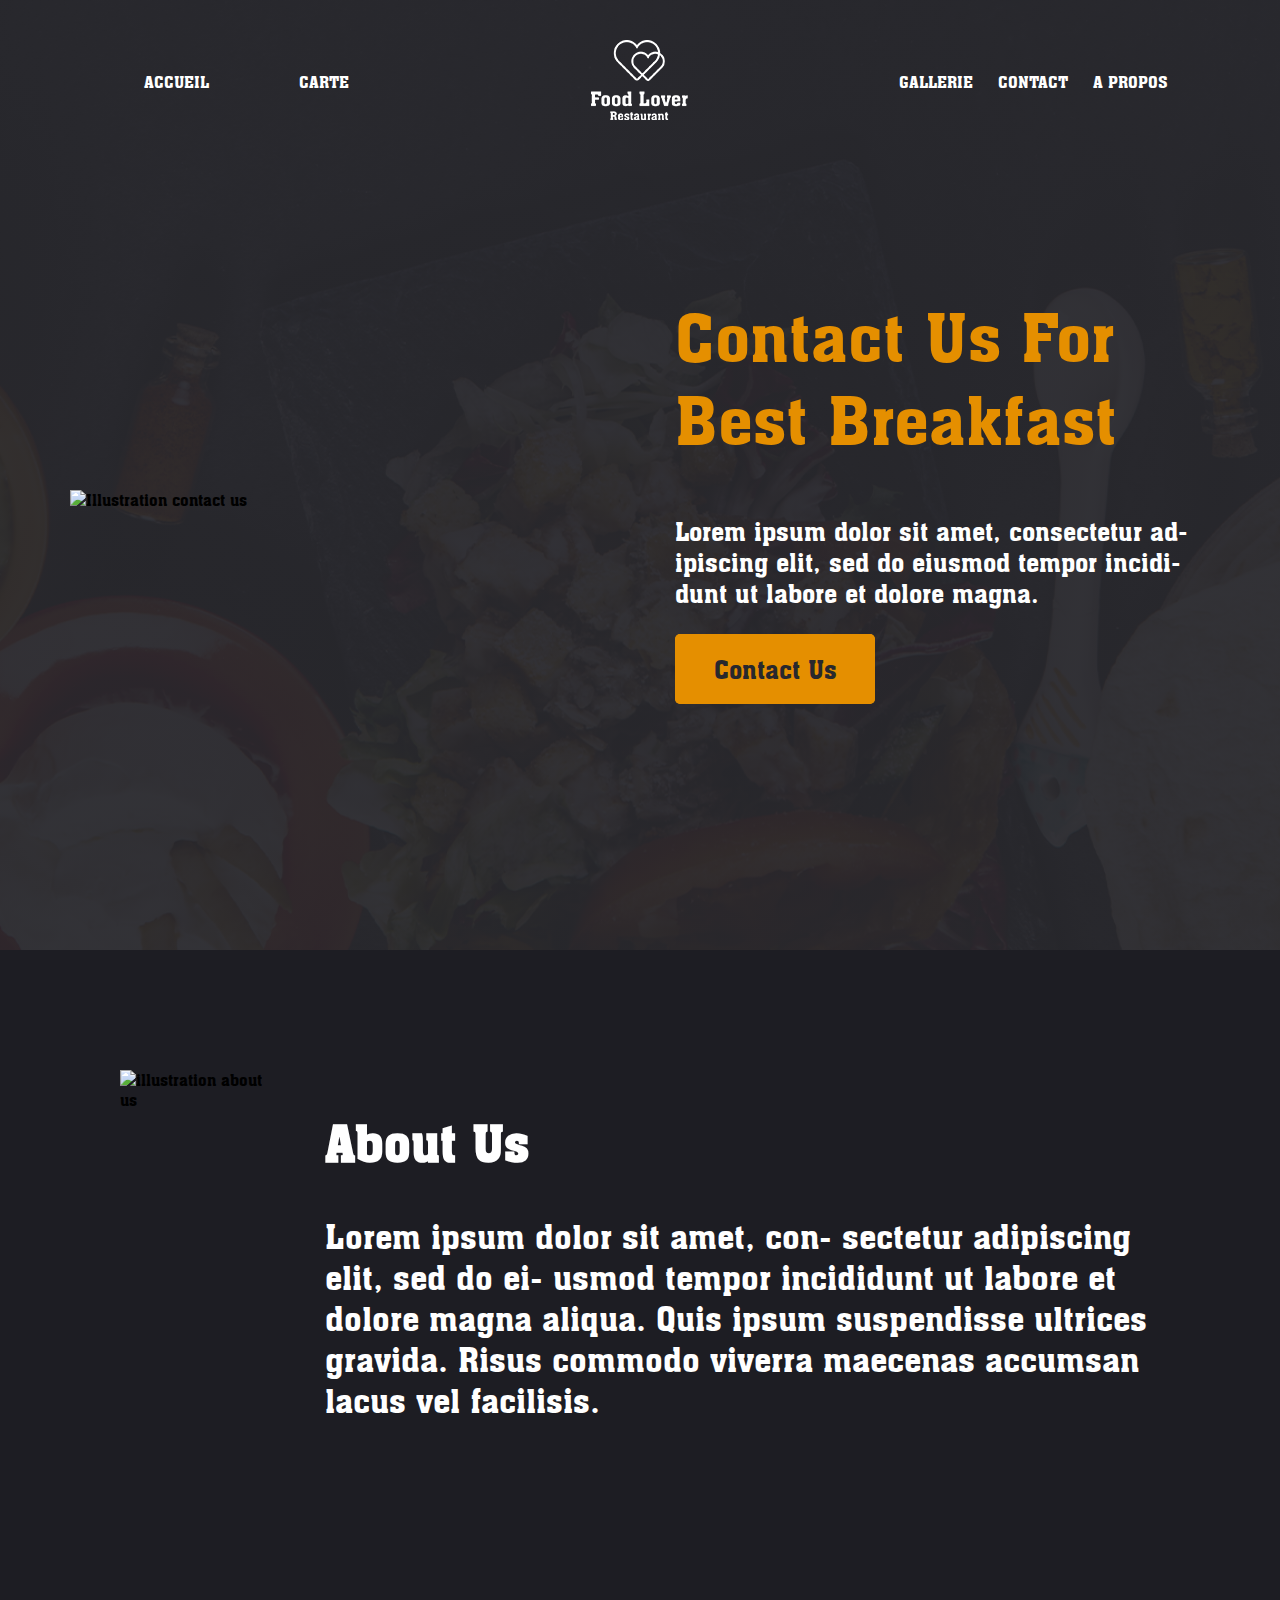
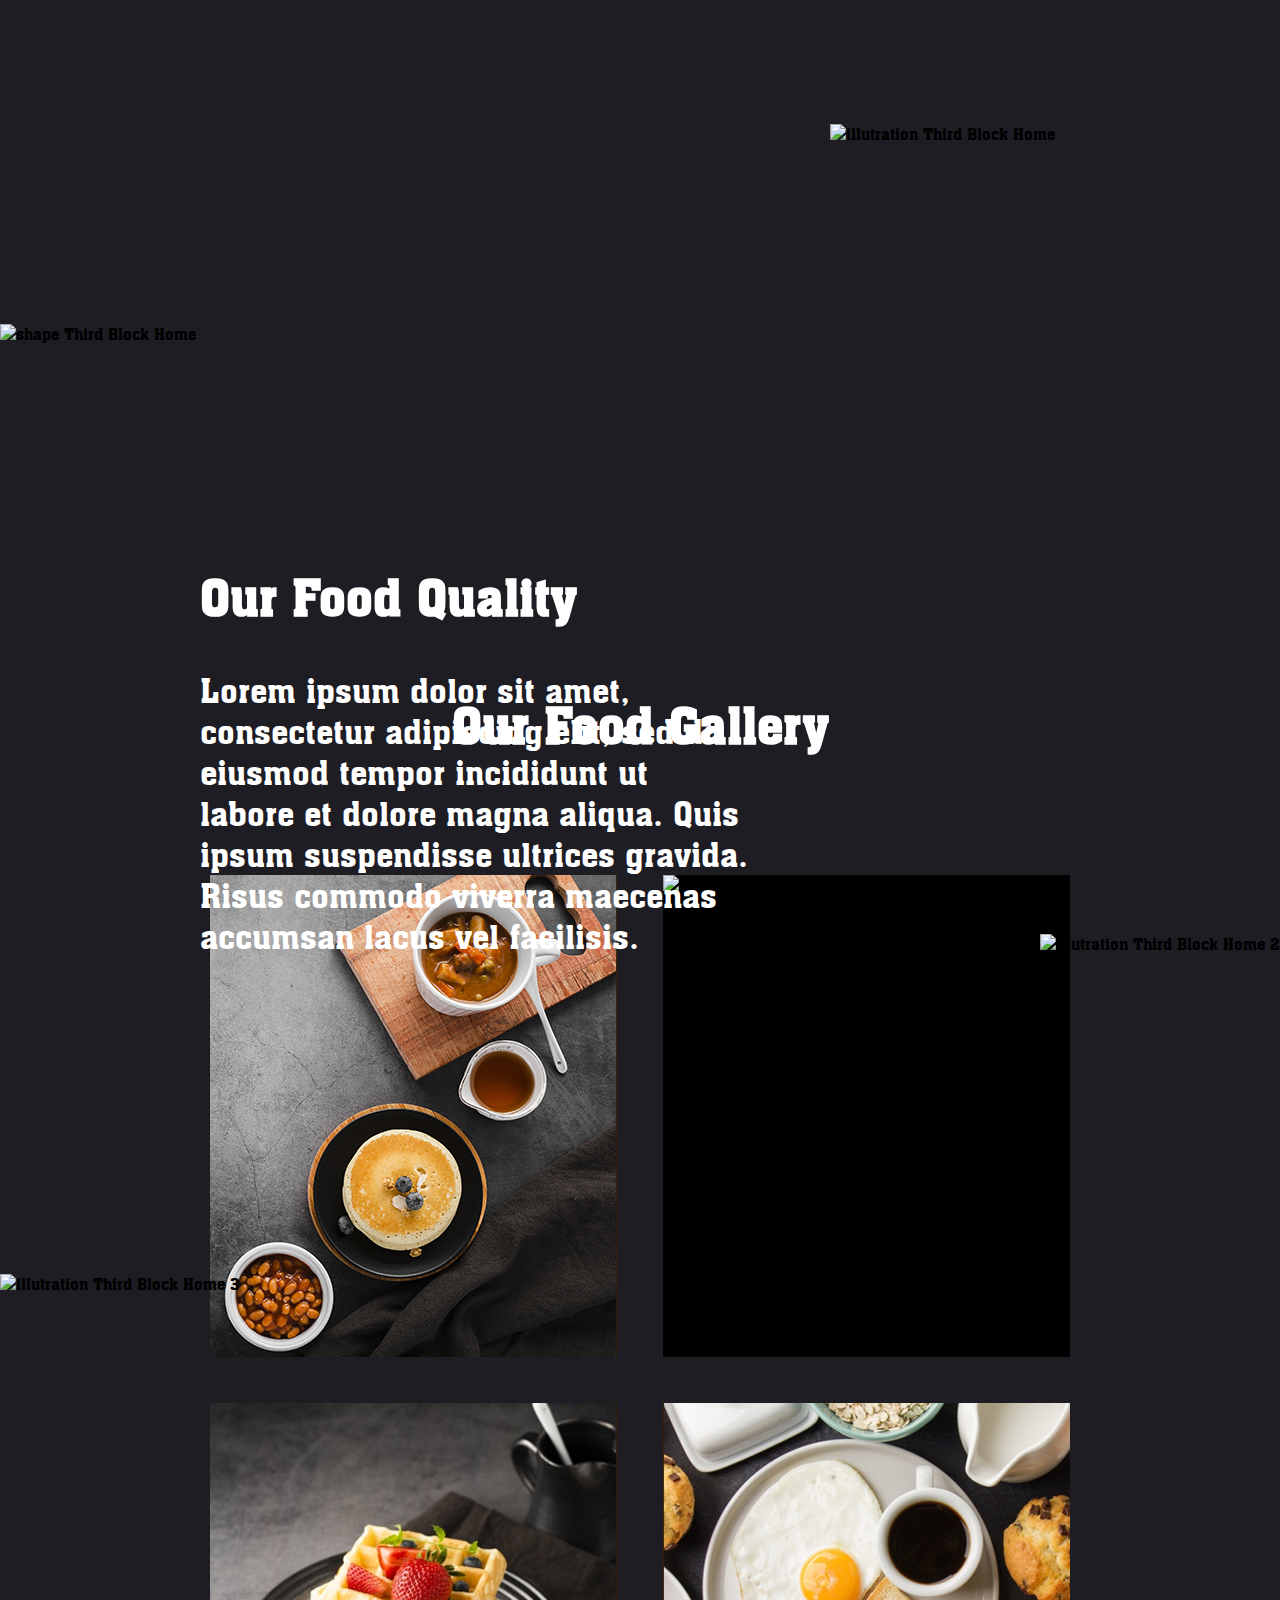
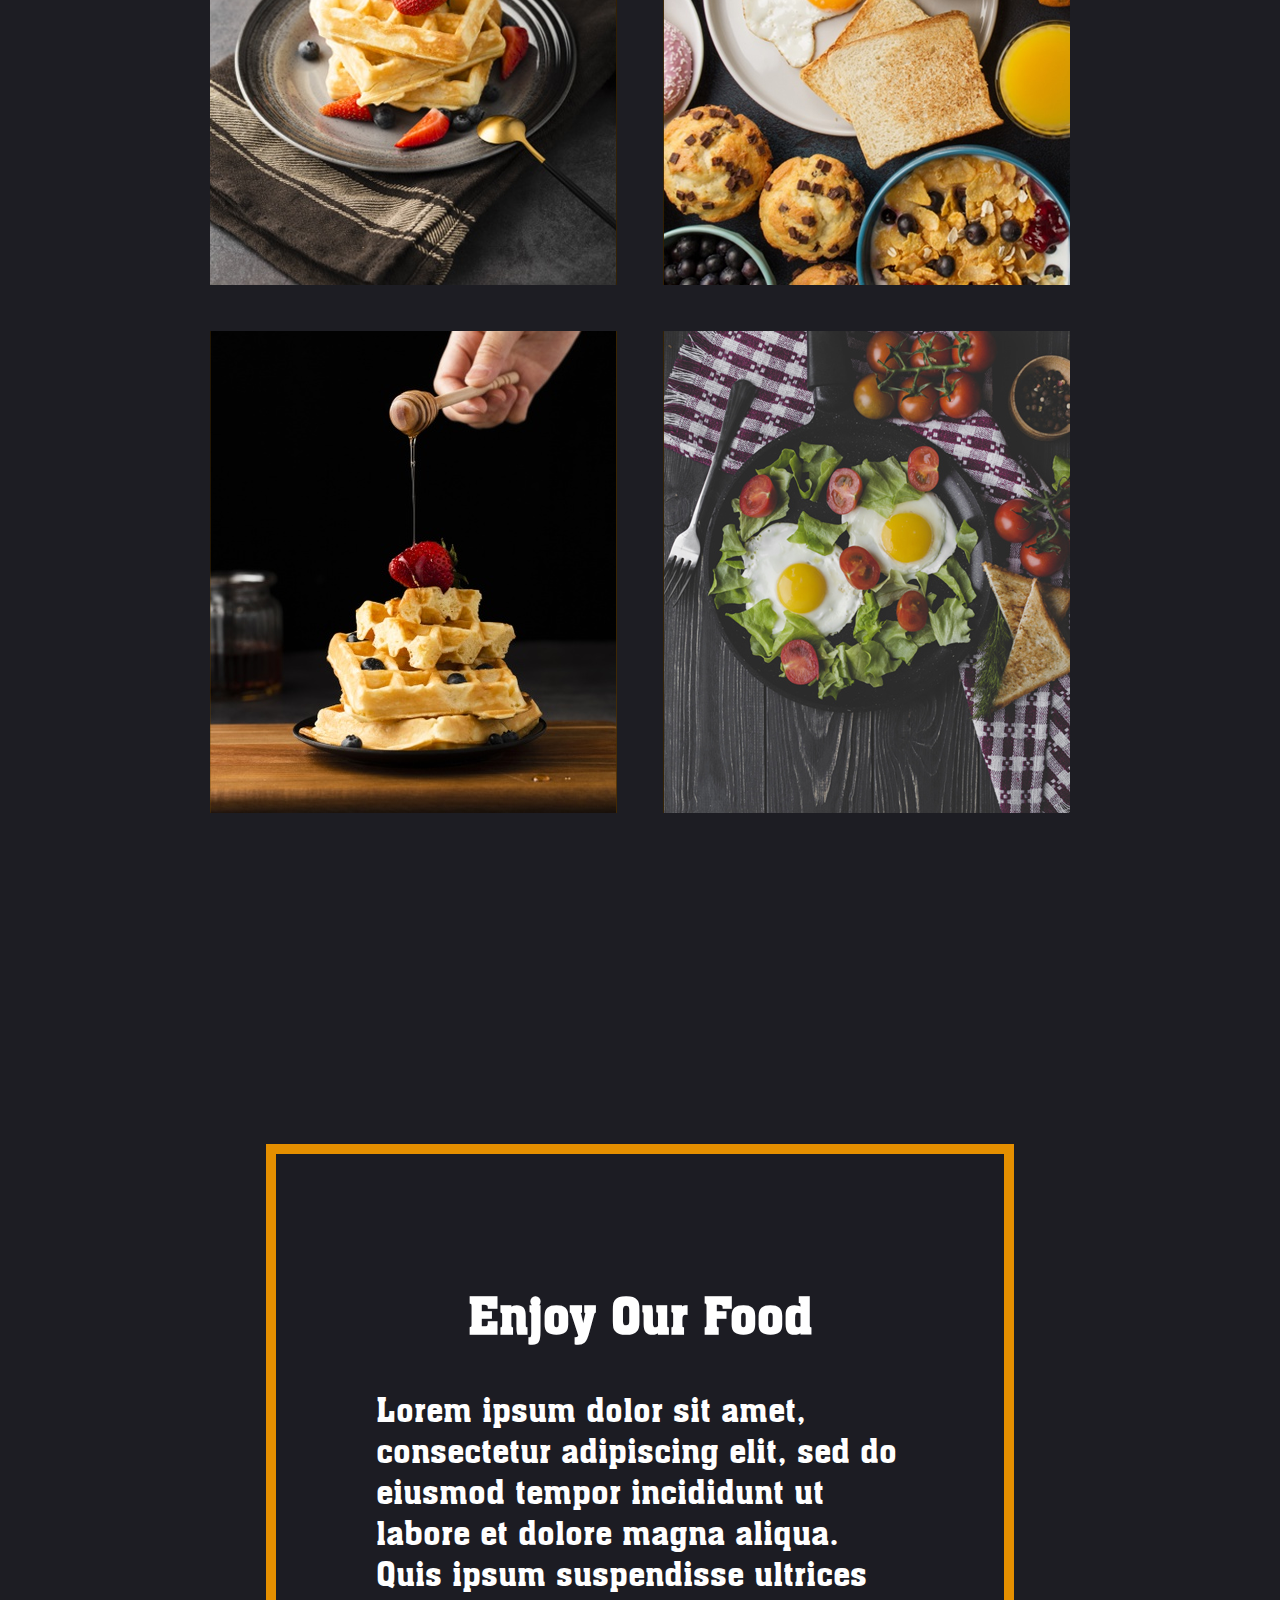
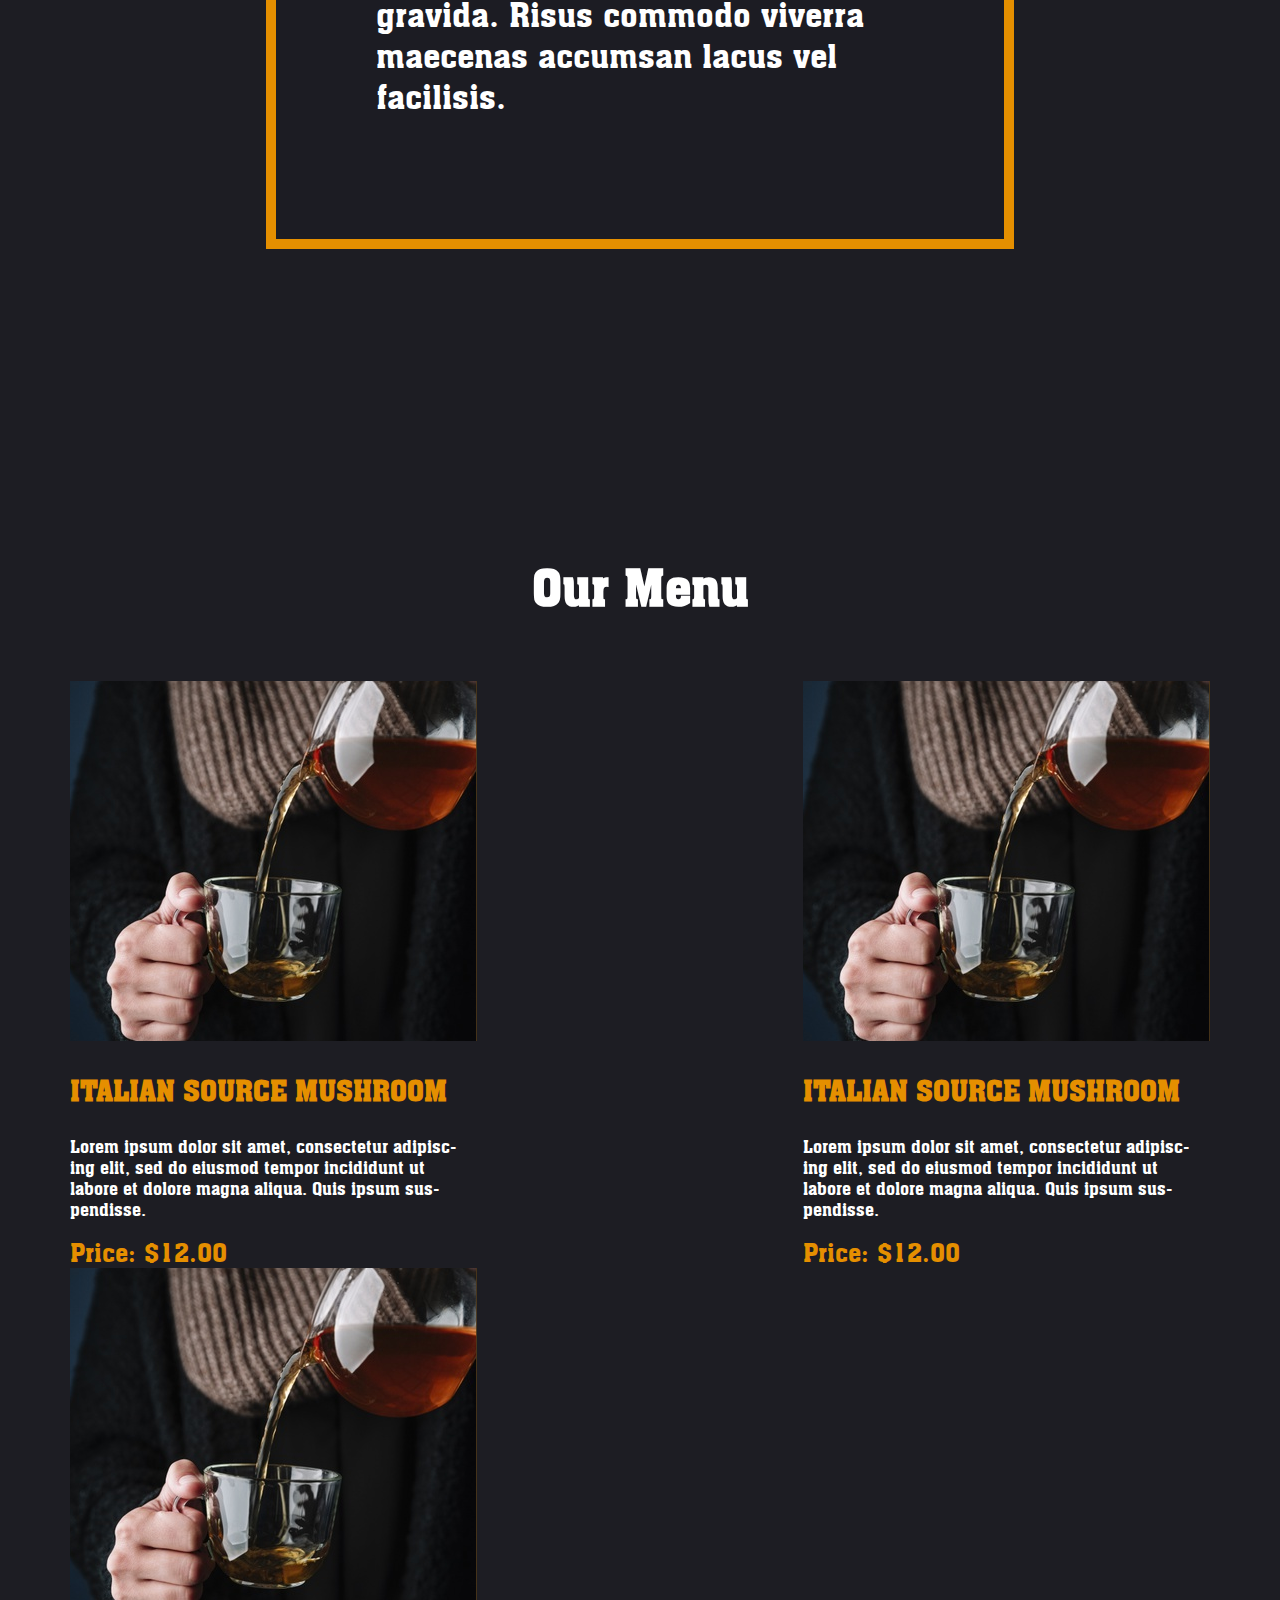
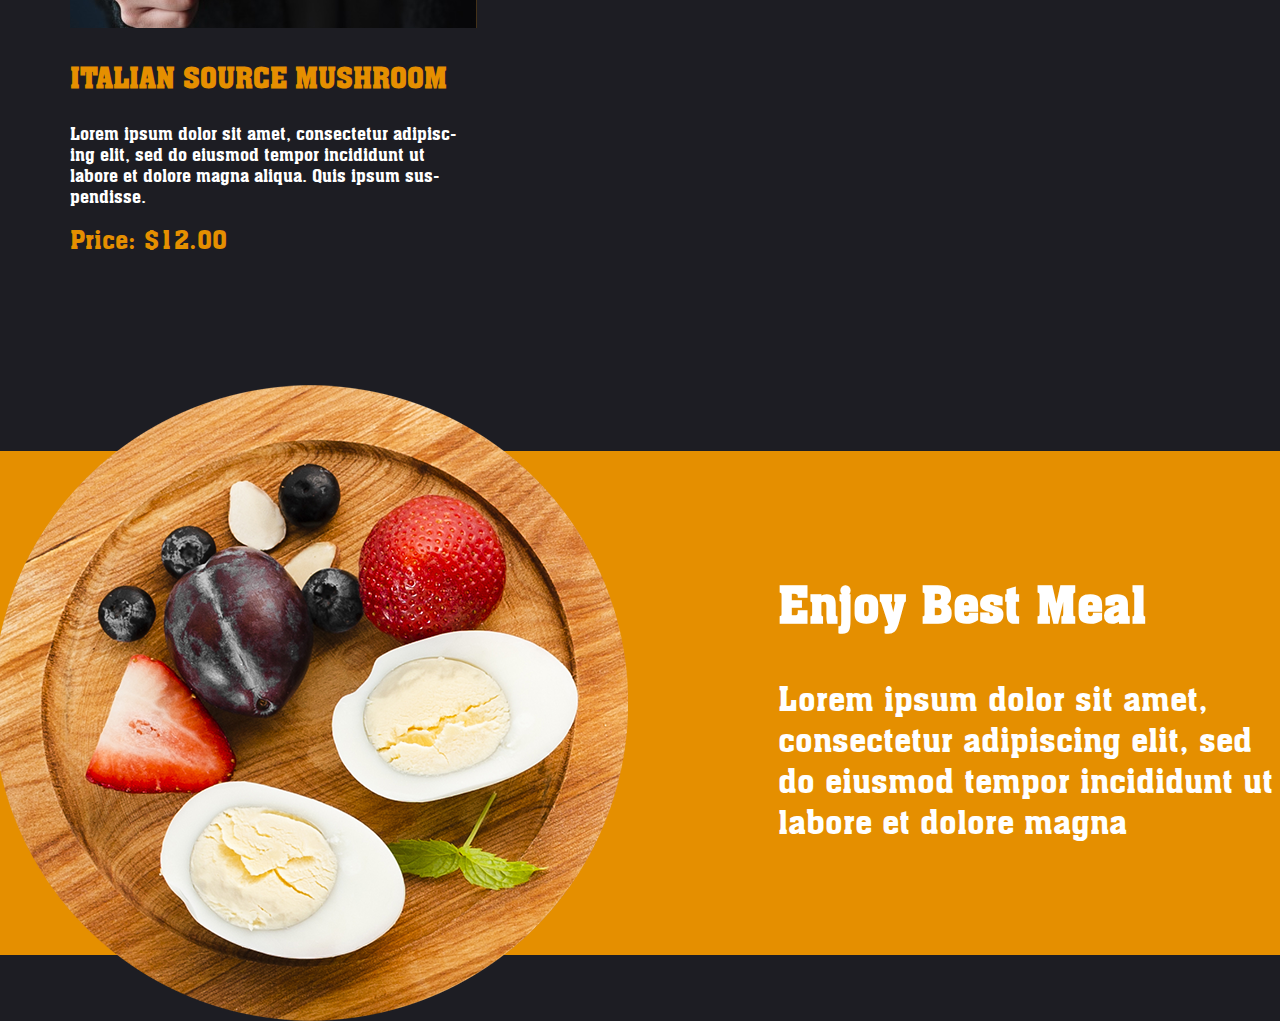
==== index.html @ 971aeddf "fix header" ====
<!DOCTYPE html>
<html lang="en">
<head>
    <meta charset="UTF-8">
    <meta name="viewport" content="width=device-width, initial-scale=1.0">
    <title>Home | FoodLover</title>
    <link rel="icon" type="image/jpg" href="assets/images/Food-lover.png">
    <link rel="stylesheet" href="assets/css/style.css">
    <link href="https://fonts.googleapis.com/css2?family=Montserrat:ital,wght@0,100;0,200;0,300;0,400;0,500;0,600;0,700;0,800;0,900;1,100;1,200;1,300;1,400;1,500;1,600;1,700;1,800;1,900&display=swap" rel="stylesheet"> 
</head>
<body class="homepage">
    <header>

        <!-- menu -->
        <nav class="header">
        <!-- liste a puces -->
            <ul class="blockHeader left">
                <li>
                    <a href="index.html" title="Accueil"></i>ACCUEIL</a>
                </li>
                <li>
                    <a href="menu.html" title="Menu">CARTE</a>
                </li> 
            </ul>
            <a href="index.html" class="logo">
                <img src="assets/images/Food-lover.png" alt="Image Header"/>
            </a>
            <ul class="blockHeader right">
                <li>
                    <a href="gallery.html">GALLERIE</a>
                </li>
                <li>
                    <a href="contact.html">CONTACT</a>
                </li>
                <li>
                    <a href="about.html" title="Menu">A PROPOS</a>
                </li>
            </ul>
        </nav>
    </header>
    <div class="firstBlockHome">
        <img src="assets/images/breackfast.png" alt="Illustration contact us">
        <div class="containerText">
            <h2>Contact Us For Best Breakfast</h2>
            <p>Lorem ipsum dolor sit amet, consectetur ad- ipiscing elit, sed do eiusmod tempor incidi- dunt ut labore et dolore magna.</p>
            <a href="contact.html">Contact Us</a>
        </div>
    </div>
    <div class="secondBlockHome">
        <img src="assets/images/cafeBreakfast.png" alt="illustration about us">
        <div class="containerText">
            <h2>About Us</h2>
            <p>Lorem ipsum dolor sit amet, con- sectetur adipiscing elit, sed do ei- usmod tempor incididunt ut labore et dolore magna aliqua. Quis ipsum suspendisse ultrices gravida. Risus commodo viverra maecenas accumsan lacus vel facilisis. </p>
        </div>
    </div>
    <div class="thirdBlockHome">
        <img class="illutrationFirst" src="assets/images/illutrationThirdBlockHome.png" alt="illutration Third Block Home">
        <img class="shape" src="assets/images/Shape.png" alt="shape Third Block Home">
        <img class="illutrationSecond" src="assets/images/illutrationThirdBlockHome2.png" alt="illutration Third Block Home 2">
        <img class="illutrationThird" src="assets/images/illutrationThirdBlockHome3.png" alt="illutration Third Block Home 3">
        <div class="containerText">
            <h2>Our Food Quality</h2>
            <p>Lorem ipsum dolor sit amet, consectetur adipiscing elit, sed do eiusmod tempor incididunt ut labore et dolore magna aliqua. Quis ipsum suspendisse ultrices gravida. Risus commodo viverra maecenas accumsan lacus vel facilisis. </p>
        </div>
    </div>
    <div class="fourthBlockHome">
        <h2>Our Food Gallery</h2>
        <div class="galleryHome">
            <div class="containerPicture">
                <img src="assets/images/illustrationGallery1.png" alt="illustration gallery 1">
            </div>
            <div class="containerPicture">
                <img src="assets/images/illustrationGallery2.png" alt="illustration gallery 2">
            </div>
            <div class="containerPicture">
                <img src="assets/images/illustrationGallery3.png" alt="illustration gallery 3">
            </div>
            <div class="containerPicture">
                <img src="assets/images/illustrationGallery4.png" alt="illustration gallery 4">
            </div>
            <div class="containerPicture">
                <img src="assets/images/illustrationGallery5.png" alt="illustration gallery 5">
            </div>
            <div class="containerPicture">
                <img src="assets/images/illustrationGallery6.png" alt="illustration gallery 6">
            </div>
        </div>
    </div>
    <div class="fifthBlockHome">
        <div class="containerText">
            <h2>Enjoy Our Food</h2>
            <p>Lorem ipsum dolor sit amet, consectetur adipiscing elit, sed do eiusmod tempor incididunt ut labore et dolore magna aliqua. Quis ipsum suspendisse ultrices gravida. Risus commodo viverra maecenas accumsan lacus vel facilisis. </p>               
        </div>
    </div>
    <div class="sixthBlockHome">
        <h2>Our Menu</h2>
        <div class="containerBlockMenu">
            <div class="blockMenuHome">
                <img src="assets/images/illustrationMenu1.png" alt="illustration menu 1">
                <h3>italian source mushroom</h3>
                <p>Lorem ipsum dolor sit amet, consectetur adipisc- ing elit, sed do eiusmod tempor incididunt ut labore et dolore magna aliqua. Quis ipsum sus- pendisse.</p>
                <span class="price">Price: $12.00</span>
            </div>
            <div class="blockMenuHome">
                <img src="assets/images/illustrationMenu1.png" alt="illustration menu 1">
                <h3>italian source mushroom</h3>
                <p>Lorem ipsum dolor sit amet, consectetur adipisc- ing elit, sed do eiusmod tempor incididunt ut labore et dolore magna aliqua. Quis ipsum sus- pendisse.</p>
                <span class="price">Price: $12.00</span>
            </div>
            <div class="blockMenuHome">
                <img src="assets/images/illustrationMenu1.png" alt="illustration menu 1">
                <h3>italian source mushroom</h3>
                <p>Lorem ipsum dolor sit amet, consectetur adipisc- ing elit, sed do eiusmod tempor incididunt ut labore et dolore magna aliqua. Quis ipsum sus-pendisse.</p>
                <span class="price">Price: $12.00</span>
            </div>
        </div>
    </div>
    <div class="seventhBlockHome">
        <img src="assets/images/illustrationSeventhBlock.png" alt="illustration seventh block">
        <div class="containerText">
            <h2>Enjoy Best Meal</h2>
            <p>Lorem ipsum dolor sit amet, consectetur adipiscing elit, sed do eiusmod tempor incididunt ut labore et dolore magna</p>
        </div>
    </div>
    <div w3-include-html="footer.html"></div> 
</body>
</html>
---- assets/css/style.css ----
/* BODY */

@font-face {
    font-family: 'aachen_btbold';
    src: url('../font/aachenb-webfont.woff2') format('woff2'),
         url('../font/aachenb-webfont.woff') format('woff');
    font-weight: normal;
    font-style: normal;

}




@font-face {
    font-family: 'aachen_btroman';
    src: url('../font/aachenn-webfont.woff2') format('woff2'),
         url('../font/aachenn-webfont.woff') format('woff');
    font-weight: normal;
    font-style: normal;

}


body{
    padding: 0;
    margin: 0;
    font-family: "aachen_btroman";
}

/* HEADER */

header {
    font-family: "aachen_btroman";
}

    /* MENU */

.header{
    background-color: transparent;
    display: flex;
    justify-content: space-around;
    margin-top: 40px;
    position: absolute;
    width: 100%;
    top: 0;
}

nav img{
    width: 97px;
    height: 80px;
}

.blockHeader{
    display: flex;
    justify-content: space-around;
    list-style: none;
    align-items: center;
    padding: 0px;
}

.blockHeader.left{
    width: 23%;
}

.blockHeader.right{
    width: 23%;
}

.blockHeader a{
    text-decoration: none;
    color: white;
    font-size: 16px;
    transition: 0.2s;
    font-weight: normal;
}

.blockHeader li a:hover{
    color: #e9a438;
    transition: 0.1s;
}




/* FIN HEADER */

/* FOOTER */

.footer{
    height: 436px;
    width: 100%;
    font-family: 'Montserrat', sans-serif;
    background-color: #35353b;
}

.logoFooter{
    width: 381px;
    height: auto;
    padding-top: 80px;
    margin-left: auto;
    margin-right: auto;
    display: block;
}

.blockFooter{
    display: flex;
    justify-content: center;
    font-size: 20px;
    margin-top: 61px;
}

.blockFooter li, li{
    list-style: none;
}

.blockFooter li a{
    color: white;
    text-decoration: none;
    font-weight: bold;
    margin: 0px 22px 0px 23px;
    transition: 0.1s;
}

.logoRS{
    width: 46px;
    height: auto;
}

.listRS{
    display: flex;
    justify-content: center;
    margin-top: 47px;
}

.listRS li{
    margin: 0px 12px 0px 13px;
}

.blockFooter li a:hover{
    color: #e9a438;
    transition: 0.1s;
}


/* CONTACT */

body.contact{
    background-color: #1d1d23;
}

 .containerBlockContact{
     margin: 200px 10% 0px 10%;
     display: flex;
     justify-content: space-between;
 }

 .containerBlockContact h2{
     color: #E58F00;
     font-size: 33px;
 }

 .containerBlockContact p{
     color: white;
     font-weight: normal;
     font-size: 20px;
 }

 .containerBlockContact .form{
     width: 500px;
 }

 .containerBlockContact form{
     display: flex;
     flex-direction: column;
 }

 .containerBlockContact .form input{
     height: 30px;
 }

 .containerBlockContact .containerFirstLine{
     display: flex;
     justify-content: space-between;
 }

 .containerBlockContact .containerFirstLine input{
     width: 45%;
 }

 .containerBlockContact .form input, .containerBlockContact .form textarea{
     color: white;
    background-color: #7c778e;
    border: none;
    border-radius: 7px;
    padding: 5px;
    margin-bottom: 13px;
    padding-left: 15px;
 }

 .containerBlockContact .form textarea{
     padding-top: 10px;
     resize: none;
 }

 .containerBlockContact .form input::placeholder, .containerBlockContact .form textarea::placeholder{
     color: white;
     font-family: "Montserrat";
     font-size: 14px;
 }

 .containerBlockContact .form input[type=submit]{
     width: 120px;
     height: 45px;
     text-transform: uppercase;
     background-color: #e58f00;
     padding-left: 0px;
     font-weight: bold;
     font-family: "Montserrat";
 }

/* FIN CONTACT */

/* OFFRES */
    /* BODY */
    body.offres {
        color:black;
        background-color: rgba(0, 0, 0, 0.5);
        background: linear-gradient(
        rgba(40, 40, 45, 0.5), 
        rgba(40, 40, 45, 0.5)
        ),
        url(../../assets/images/background_offres.jpg);
        background-repeat: initial;
        background-size: cover;
        font-family: "Aachen BT";
        padding: 0;
        margin: 0;
    }

    section.offres_title h1 {
        margin: 0;
        font-size: 90px;
        text-align: center;
        padding: 110px 0;
        text-transform: uppercase;
        color:#E58F00;
    }

    #h2offres {
        list-style-type: none;
        font-size: 45px;
        color:#ffffff;
        text-decoration: underline;
        text-align: center;
    }

    section.offres-texte p {
        list-style-type: none;
        padding: 0;
        margin: 0;
        font-size: 25px;
        margin-top: 40px;
        margin-left: 170px;
        color:#ffffff;
    }

    #img1 {
        padding-left: 30px;
        padding-right: 30px;
        margin-top: 50px;
        margin-left: 60px;
        margin-right: 10px;
        display: inline-block;
        max-width: 100%;
        height: auto;
        position: relative;
        z-index: 1;
    }

    #img2 {
        padding-left: 30px;
        padding-right: 30px;
        margin-top: 50px;
        margin-left: 10px;
        margin-right: 60px;
        position: absolute;
        display: inline-block;
        max-width: 100%;
        height: auto;
        z-index: 1;
    }

    #img3 {
        padding-left: 365px;
        padding-right: 365px;
        margin-top: 65px;
        margin-left: 80px;
        margin-right: 80px;
        max-width: 100%;
        height: auto;
        position: relative;
        z-index: 1;
    }

    div.texte_offre1 h2 {
        z-index: 2;
        position: absolute;
        color: #E58F00;
        margin: 12px;
    }

    div.texte_offre1 p {
        z-index: 3;
        position: relative;
        color: white;
        padding-top: 50px;
        margin: 12px;
    }

    div.texte_offre2 h2 {
        z-index: 2;
        position: absolute;
        color: #E58F00;
        margin: 12px;
    }

    div.texte_offre2 p {
        z-index: 3;
        position: relative;
        color: white;
        padding-top: 50px;
        margin: 12px;
    }

    div.texte_offre3 h2 {
        z-index: 2;
        position: absolute;
        color: #E58F00;
        margin: 12px;
    }

    div.texte_offre3 p {
        z-index: 3;
        position: relative;
        color: white;
        padding-top: 50px;
        margin: 12px;
    }



/* FIN OFFRES */


/* GALLERY */
    /* BODY */
    body.gallery {
        color:black;
        background-color: rgba(0, 0, 0, 0.5);
        background: linear-gradient(
        rgba(40, 40, 45, 0.5), 
        rgba(40, 40, 45, 0.5)
        ),
        url(../../assets/images/background_Gallery.jpg);
        background-repeat: initial;
        background-size: cover;
        font-family: "Aachen BT";
        position: center;
        padding: 0;
        margin: 0;
    }

    section.gallery_title h1 {
        margin: 0;
        font-size: 90px;
        text-align: center;
        padding: 110px 0;
        text-transform: uppercase;
        color:#E58F00;
    }

    #h2gallery {
        list-style-type: none;
        font-size: 45px;
        color:#ffffff;
        text-decoration: underline;
        text-align: center;
    }

    section.gallery-texte p {
        list-style-type: none;
        padding: 0;
        margin: 0;
        font-size: 25px;
        margin-top: 40px;
        margin-left: 170px;
        color:#ffffff;
    }

    #img1-gallery {
        width: 200px;
        height: auto;
        margin-left: 70px;
        margin-right: 59px;
        margin-top: 20px;
        margin-bottom: 50px;
    }

    .gallery-photos .galleryPicture{
        margin: 23px;
        overflow: hidden;
        display: inline-block;
    }


/* FIN GALLERY */


/* ABOUT */
    /* BODY */
    body.about {
        color:black;
        background-color: rgba(0, 0, 0, 0.5);
        background: linear-gradient(
        rgba(40, 40, 45, 0.5), 
        rgba(40, 40, 45, 0.5)
        ),
        url(../../assets/images/background_about.jpg);
        background-repeat: initial;
        background-size: cover;
        font-family: "Aachen BT";
        position: center;
        padding: 0;
        margin: 0;
    }

    section.about_title h1 {
        margin: 0;
        font-size: 90px;
        text-align: center;
        padding: 110px 0;
        text-transform: uppercase;
        color:#E58F00;
    }

    #h2-about {
        list-style-type: none;
        font-size: 45px;
        color:#ffffff;
        text-align: center;
        text-decoration: underline;
    }

    section.about-texte p {
        list-style-type: none;
        padding: 0;
        margin: 0;
        text-align: center;
        font-size: 25px;
        margin-top: 40px;
        color:#ffffff;
    }

    section.video-about iframe{
        margin-left: 479px;
        margin-right: 479px;
        margin-top: 20px;
        margin-bottom: 50px;
        width: 560px; 
        height: 315px;
    }

    #h3-about {
        list-style-type: none;
        font-size: 30px;
        color:#ffffff;
        text-align: center;
        color:#E58F00;
    }

/* FIN ABOUT */


/* BLOG */
    /* BODY */
    body.blog {
        color:black;
        background-color: rgba(0, 0, 0, 0.5);
        background: linear-gradient(
        rgba(40, 40, 45, 0.5), 
        rgba(40, 40, 45, 0.5)
        ),
        url(../../assets/images/background_blog.jpg);
        background-repeat: initial;
        background-size: cover;
        font-family: "Aachen BT";
        position: center;
        padding: 0;
        margin: 0;
    }

    section.blog_title h1 {
        margin: 0;
        font-size: 90px;
        text-align: center;
        padding: 110px 0;
        text-transform: uppercase;
        color:#E58F00;
    }

    #h2blog {
        list-style-type: none;
        font-size: 45px;
        color:#ffffff;
        text-decoration: underline;
        text-align: center;
    }

    section.blog-texte p {
        list-style-type: none;
        padding: 0;
        margin: 0;
        font-size: 25px;
        margin-top: 40px;
        margin-left: 170px;
        color:#ffffff;
    }

    section.image-blog img {
        width: 500px;
        height: auto;
        margin-left: 505px;
        margin-right: 500px;
        position: center;
        margin-top: 20px;
        margin-bottom: 50px;

    }

    section.image-blog h2 {
        width: 500px;
        height: auto;
        margin-left: 505px;
        margin-right: 500px;
        margin-top: 10px;
        color:#E58F00;

    }

    section.image-blog p {
        width: 500px;
        height: auto;
        margin-left: 505px;
        margin-right: 500px;
        margin-bottom: 80px;
        margin-top: 10px;
        color:white;

    }

/* FIN ABOUT */


/* HEADER */


/* HOME */

.homepage{
    background-color: #1d1d23;
}

.firstBlockHome{
    width: 100%;
    height: 100vh;
    display: flex;
    align-items: center;
    background: linear-gradient(
        rgba(40, 40, 45, 0.95), 
        rgba(40, 40, 45, 0.95)
      ),
      url(../../assets/images/backgroundHome.png);
    background-size: cover;
    padding-top: 50px;
}

.firstBlockHome img{
    width: 800px;
    height: auto;
    margin-left: 70px;
    margin-right: 59px;
}

.firstBlockHome h2{
    font-size: 66px;
    color: #E58F00;
    font-weight: normal;
    margin-top: 0;
}

.firstBlockHome p{
    font-size: 25px;
    color: white;
}

.firstBlockHome .containerText{
    max-width: 520px;
    margin-right: 85px;
}

.firstBlockHome a{
    background-color: #E58F00;
    color: #28282d;
    display: flex;
    justify-content: center;
    align-items: center;
    text-decoration: none;
    font-size: 25px;
    border-radius: 5px;
    height: 70px;
    width: 200px;
    position: relative;
    overflow: hidden;
    z-index: 1;
}
.firstBlockHome a:after {
    content: '';
    position: absolute;
    bottom: 0;
    left: 0;
    width: 100%;
    height: 100%;
    background-color: #E58F00;
    border-radius: 5px;
    z-index: -2;
}

.firstBlockHome a:before {
    content: '';
    position: absolute;
    bottom: 0;
    left: 0;
    width: 0%;
    height: 100%;
    background-color: #b57300;
    transition: all .5s;
    border-radius: 5px;
    z-index: -1;
}


.firstBlockHome a:hover:before {
    width: 100%;
}

.secondBlockHome{
    margin-top: 120px;
    margin-left: 120px;
    display: flex;

}


.secondBlockHome .containerText{
    color: white;
    margin-left: 47px;
    margin-right: 85px;
}

.secondBlockHome img{
    width: 645px;
    height: 646px;
}

.secondBlockHome h2{
    font-size: 50px;
}

.secondBlockHome p{
    font-size: 33px;
}

.thirdBlockHome{
    margin-top: 208px;
    position: relative;
}

.thirdBlockHome .shape{
    width: 100%;
    height: 1500px;
}

.thirdBlockHome .illutrationFirst{
    position: absolute;
    right: 0px;
    top: -200px;
    width: 450px;
    height: auto;
}

.thirdBlockHome .illutrationSecond{
    position: absolute;
    top: 610px;
    right: 0;
    height: 950px;
    width: auto;
}

.thirdBlockHome .illutrationThird{
    position: absolute;
    top: 950px;
    left: 0;
    height: 750px;
    width: auto;
}

.thirdBlockHome .containerText{
    color: white;
    width: 550px;
    position: absolute;
    top: 200px;
    margin-left: 200px;
}

.thirdBlockHome h2{
    font-size: 50px;
}

.thirdBlockHome p{
    font-size: 33px;
}

.fourthBlockHome{
    margin-top: 350px;
}

.fourthBlockHome h2{
    color: white;
    font-size: 50px;
    text-align: center;
    margin-bottom: 95px;
}

.fourthBlockHome .galleryHome{
    margin-left: 70px;
    margin-right: 70px;
    display: flex;
    justify-content: center;
    flex-wrap: wrap;
}

.galleryHome img{
    height: 482px;
    width: 407px;
    cursor: pointer;
    transition: 0.5s ease-in-out;
}

.galleryHome .containerPicture{
    background-color: black;
    margin: 23px;
    overflow: hidden;
    height: 482px;
    width: 407px;
    display: flex;
    justify-content: center;
    align-items: center;
    transition: 0.5s ease-in-out;
}

.galleryHome img:hover{
    transition: 0.5s ease-in-out;
    opacity: 0.6;
    transform: scale(1.3);
}

.fifthBlockHome{
    margin-top: 180px;
    background-image: url(../images/illustrationFifthBlock.png);
    height: 960px;
    width: 100%;
    background-size: cover;
    display: flex;
    justify-content: center;
    align-items: center;
}

.fifthBlockHome .containerText{
    padding: 89px 100px 89px 100px;
    border: 10px solid #e58f00;
    color: white;
    width: 528px;
    background-color: rgba(29, 29, 35, 0.7);
}

.fifthBlockHome h2{
    font-size: 50px;
    text-align: center;
}

.fifthBlockHome p{
    font-size: 33px;
}

.sixthBlockHome{
    padding: 0px 43px 0px 43px;
    margin-top: 180px;
}

.sixthBlockHome h2{
    color: white;
    font-size: 50px;
    text-align: center;
    margin-bottom: 62px;
}

.sixthBlockHome .containerBlockMenu{
    display: flex;
    justify-content: space-between;
    flex-wrap: wrap;
}

.sixthBlockHome .containerBlockMenu .blockMenuHome{
    width: 407px;
    margin: 0px 27px 0px 27px;
}

.sixthBlockHome .containerBlockMenu .blockMenuHome h3{
    font-size: 28px;
    color: #e58f00;
    text-transform: uppercase;
}

.sixthBlockHome .containerBlockMenu .blockMenuHome p{
    font-size: 17px;
    color: white;
}

.sixthBlockHome .containerBlockMenu .blockMenuHome span{
    font-size: 25px;
    color:#e58f00;
}

.seventhBlockHome{
    width: 100%;
    height: 504px;
    background-color: #e58f00;
    margin-top: 196px;
    display: flex;
    align-items: center;
    overflow-y: visible;
}

.seventhBlockHome img{
    width: 635px;
    height: 636px;
    margin-right: 150px;
}

.seventhBlockHome h2{
    color: white;
    font-size: 50px;
}

.seventhBlockHome p{
    color: white;
    font-size: 33px;
    max-width: 700px;
}


/* MENU */
    /* BODY */
    .body_menu {
        background-image:url(../../assets/images/background_menu.png);
        background-repeat:no-repeat;
        background-size: cover;
        background-position: center;
        margin: 0%;
        padding: 0%;
        }
    
    .linear-gradient {
        top: 0;
        left: 0;
        height: 1950px;
        width: 100%;
        background: linear-gradient(180deg, black, rgba(0,0,0,0.1), black);
        display: flex;
        justify-content: center;
        min-width: 100vh;
        }
    
    .columns {
        margin-top: 15%;
        position: absolute;
        left: 100px;
        right: 100px;
    }
    
    /* line left */
    .line_left {
        float: left;
        width: 10%;
        margin-right: 30px;
        margin-top: 10%;
    }

    .line_left img{
        display: block;
        margin-left: auto;
        margin-right: auto;
    }

    /* line right */
    .line_right {
        float: right;
        width: 10%;
        margin-left: 30px;
        margin-top: 10%;
    }

    .line_right img {
        display: block;
        margin-left: auto;
        margin-right: auto;
    }

    /* bloc centre */
    .bloc_centre {
        overflow: visible;
	    height: 1%;
        margin-left: 10%;
        margin-right: 10%;
    }

    .bloc_centre .title_menu {
        background-image:url(../../assets/images/En-tetes_menu.png);
        background-size: 100%;
        background-repeat: no-repeat;
        height: 53px;
        width: 200px;
        display: flex;
        justify-content: center;
        align-items: center;
        margin-left: auto;
        margin-right: auto;
        margin-bottom: 10%;
    }

    .title_menu h1 {
        margin: 0px;
        color: #ffffff;
    }

    /* category */
    .menu_category {
        text-align: center;
        color: #ffffff;
        margin-bottom: 100px;
    }

    .title_category {
        margin-bottom: 0px;
    }

    .product {
        font-weight: normal;
    }
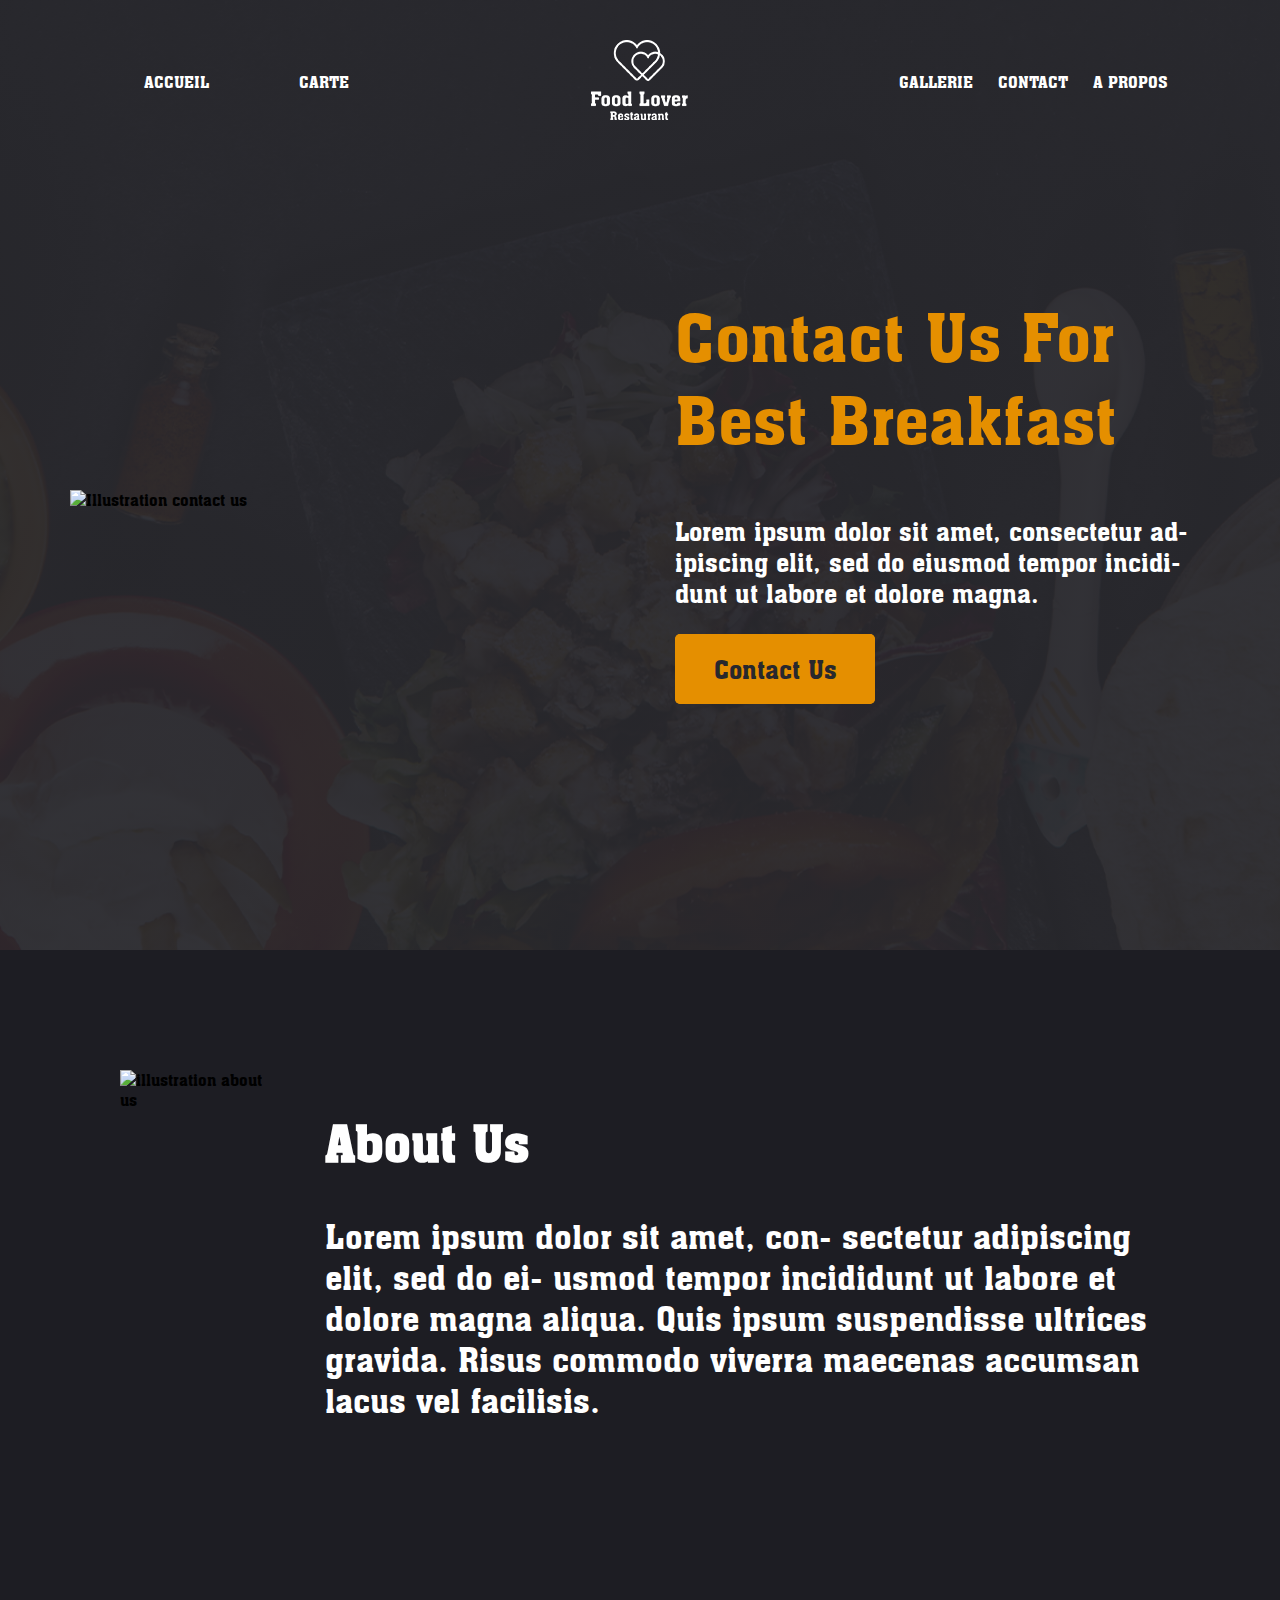
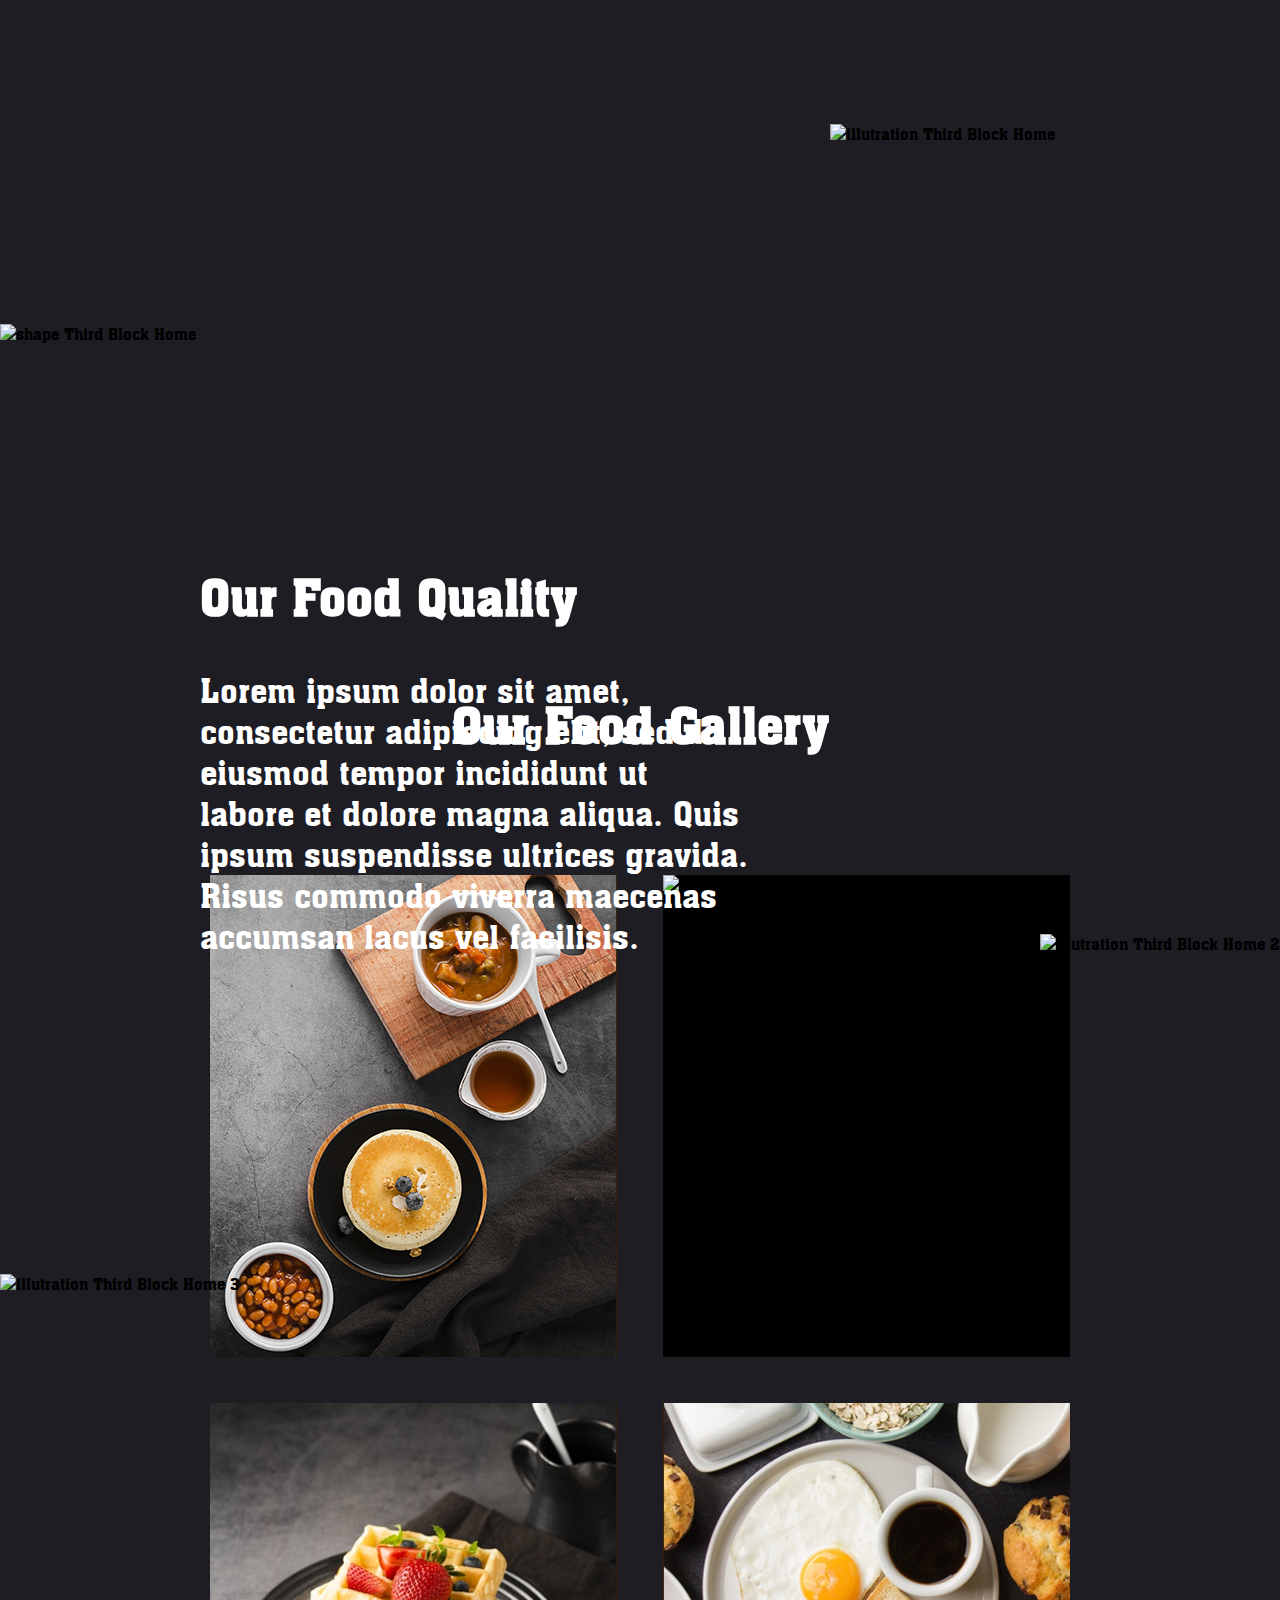
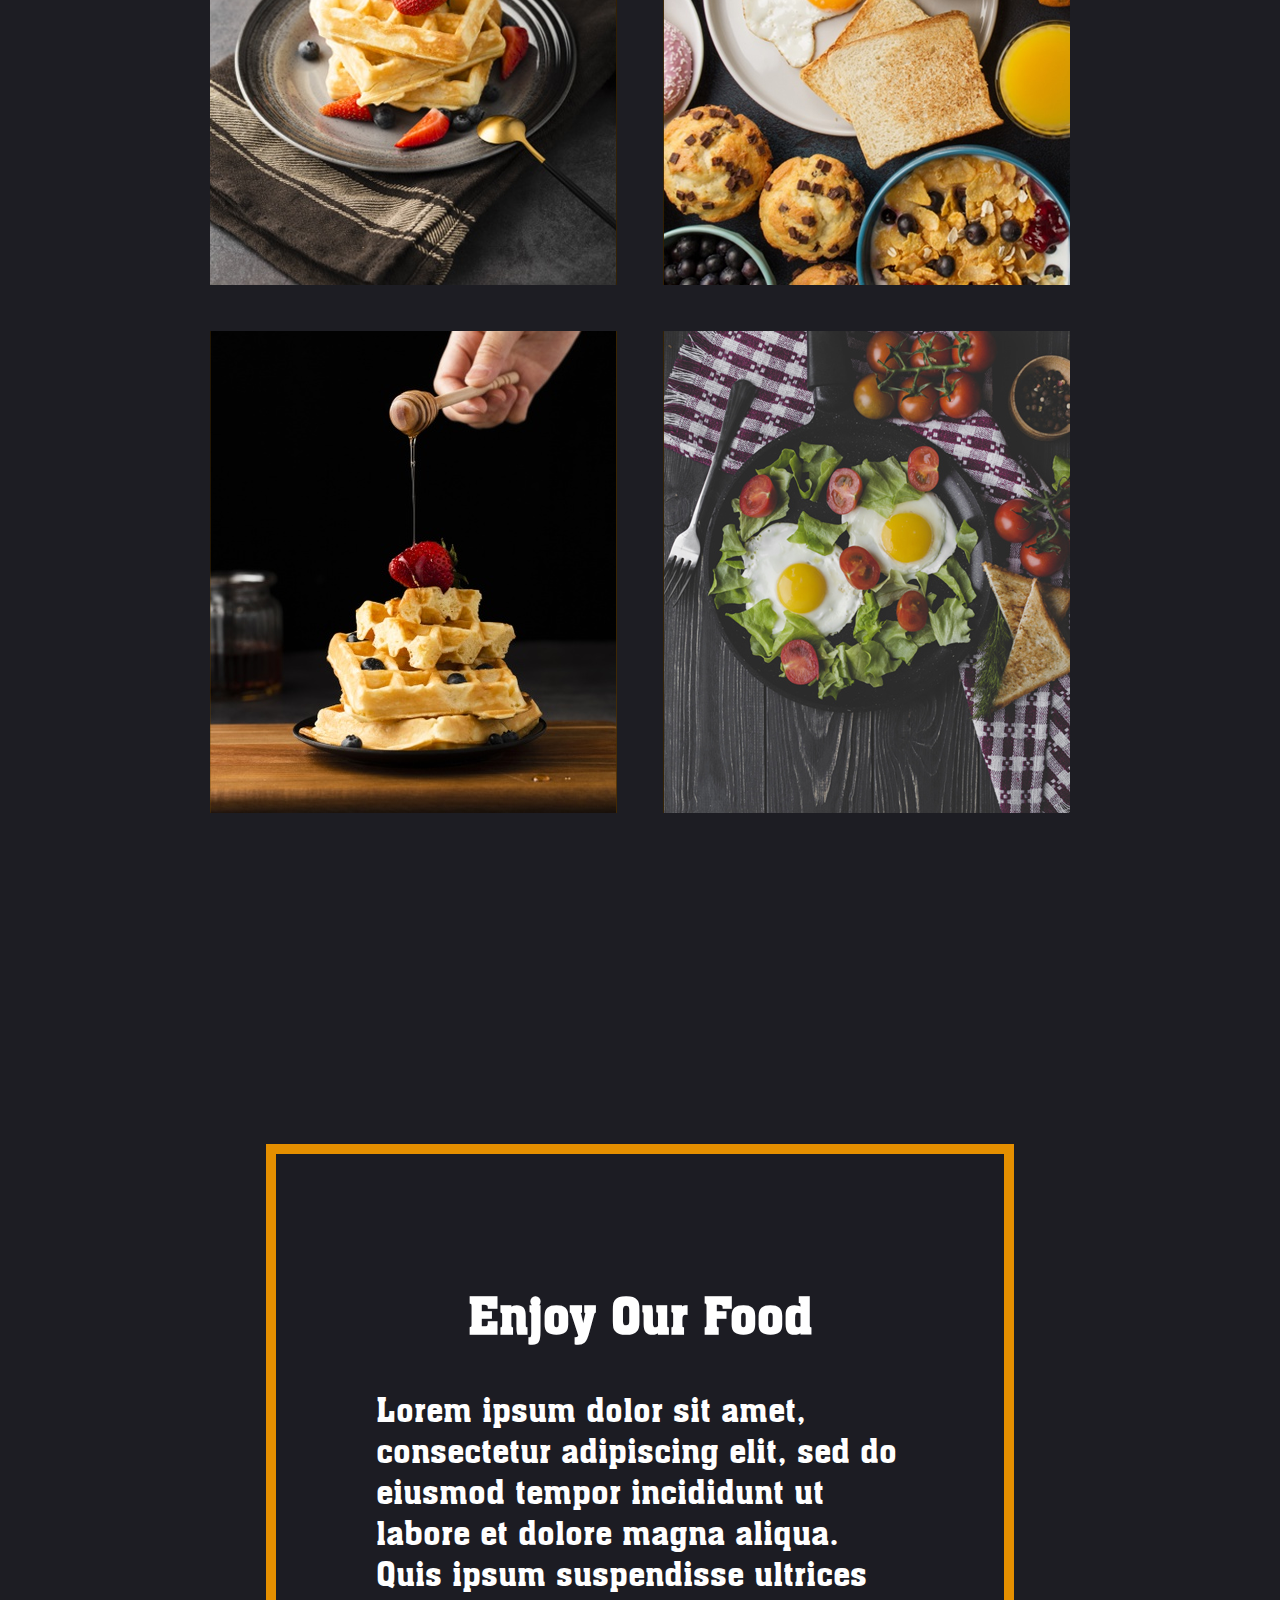
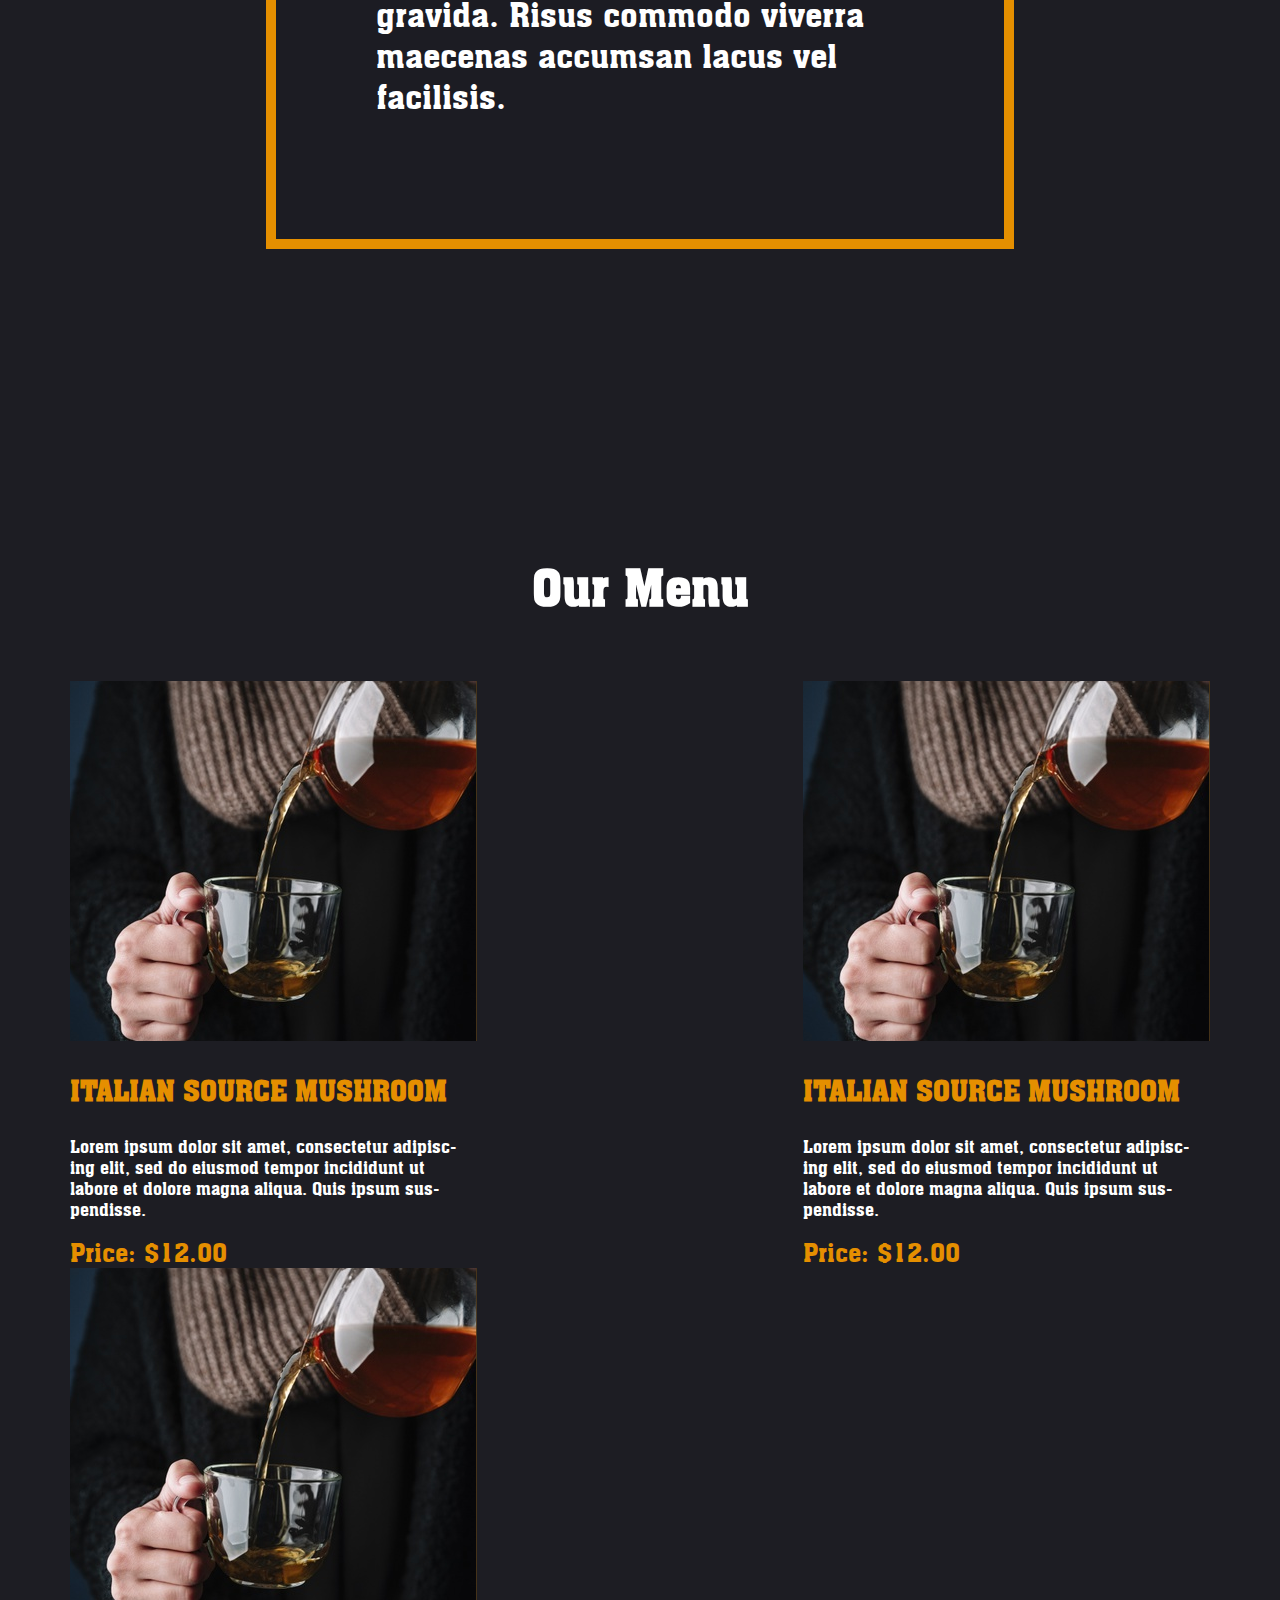
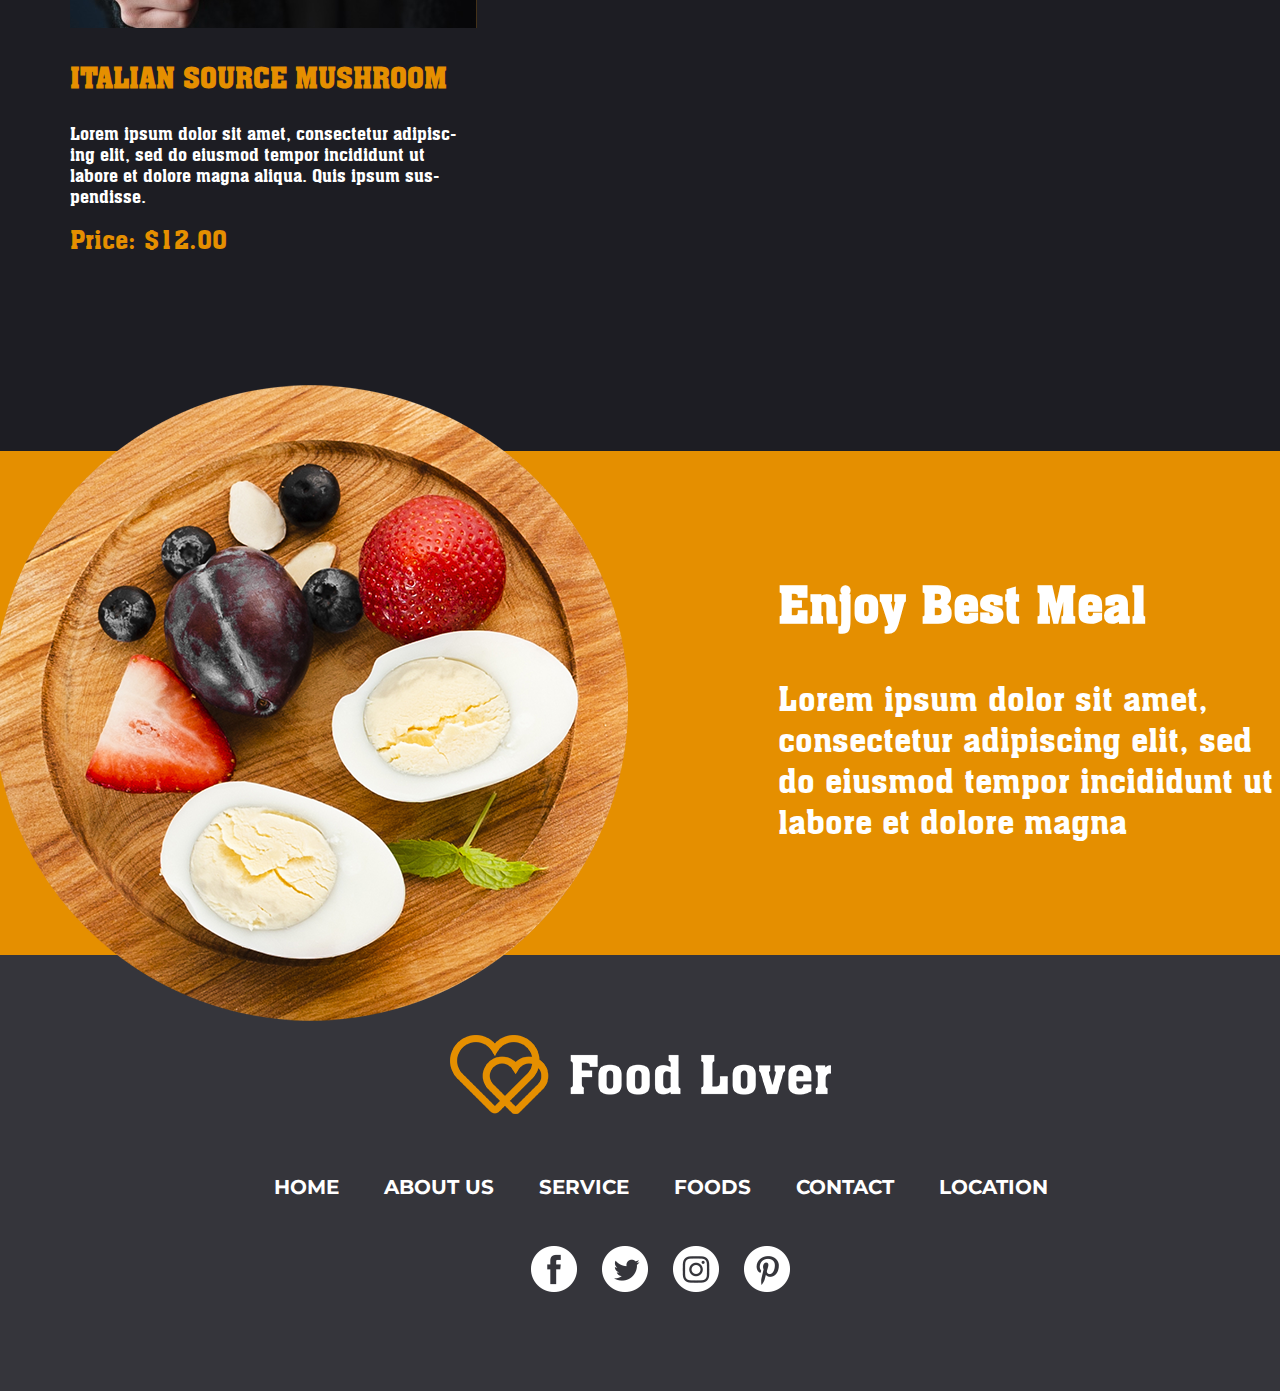
==== commit b04e172c: "Update index.html" ====
--- a/index.html
+++ b/index.html
@@ -123,5 +123,37 @@
         </div>
     </div>
     <div w3-include-html="footer.html"></div> 
+    <footer>
+        <nav class="footer">
+        <!-- liste a puces -->
+            <img class="logoFooter" src="assets/images/logoFooter.png " alt="logo Footer">
+            <ul class="blockFooter">
+                <li>
+                    <a href="index.html" title="Accueil">HOME</a>
+                </li>
+                <li>
+                    <a href="about.html" title="Menu">ABOUT US</a>
+                </li>
+                <li>
+                    <a href="" title="Menu">SERVICE</a>
+                </li>
+                <li>
+                    <a href="">FOODS</a>
+                </li>
+                <li>
+                    <a href="contact.html">CONTACT</a>
+                </li>
+                <li>
+                    <a href="">LOCATION</a>
+                </li>
+            </ul>
+            <ul class="listRS">
+                <li><a href="www.facebook.com"><img class="logoRS" src="assets/images/logoFB.png" alt="logo FB"></a></li>
+                <li><a href="www.twitter.com"><img class="logoRS" src="assets/images/logoTW.png" alt="logo twitter"></a></li>
+                <li><a href="www.instagram.com"><img class="logoRS" src="assets/images/logoINSTA.png" alt="logo instagram"></a></li>
+                <li><a href="www.pinterest.com"><img class="logoRS" src="assets/images/logoPinterest.png" alt="logo pinterest"></a></li>
+            </ul>
+        </nav>
+    </footer>
 </body>
 </html>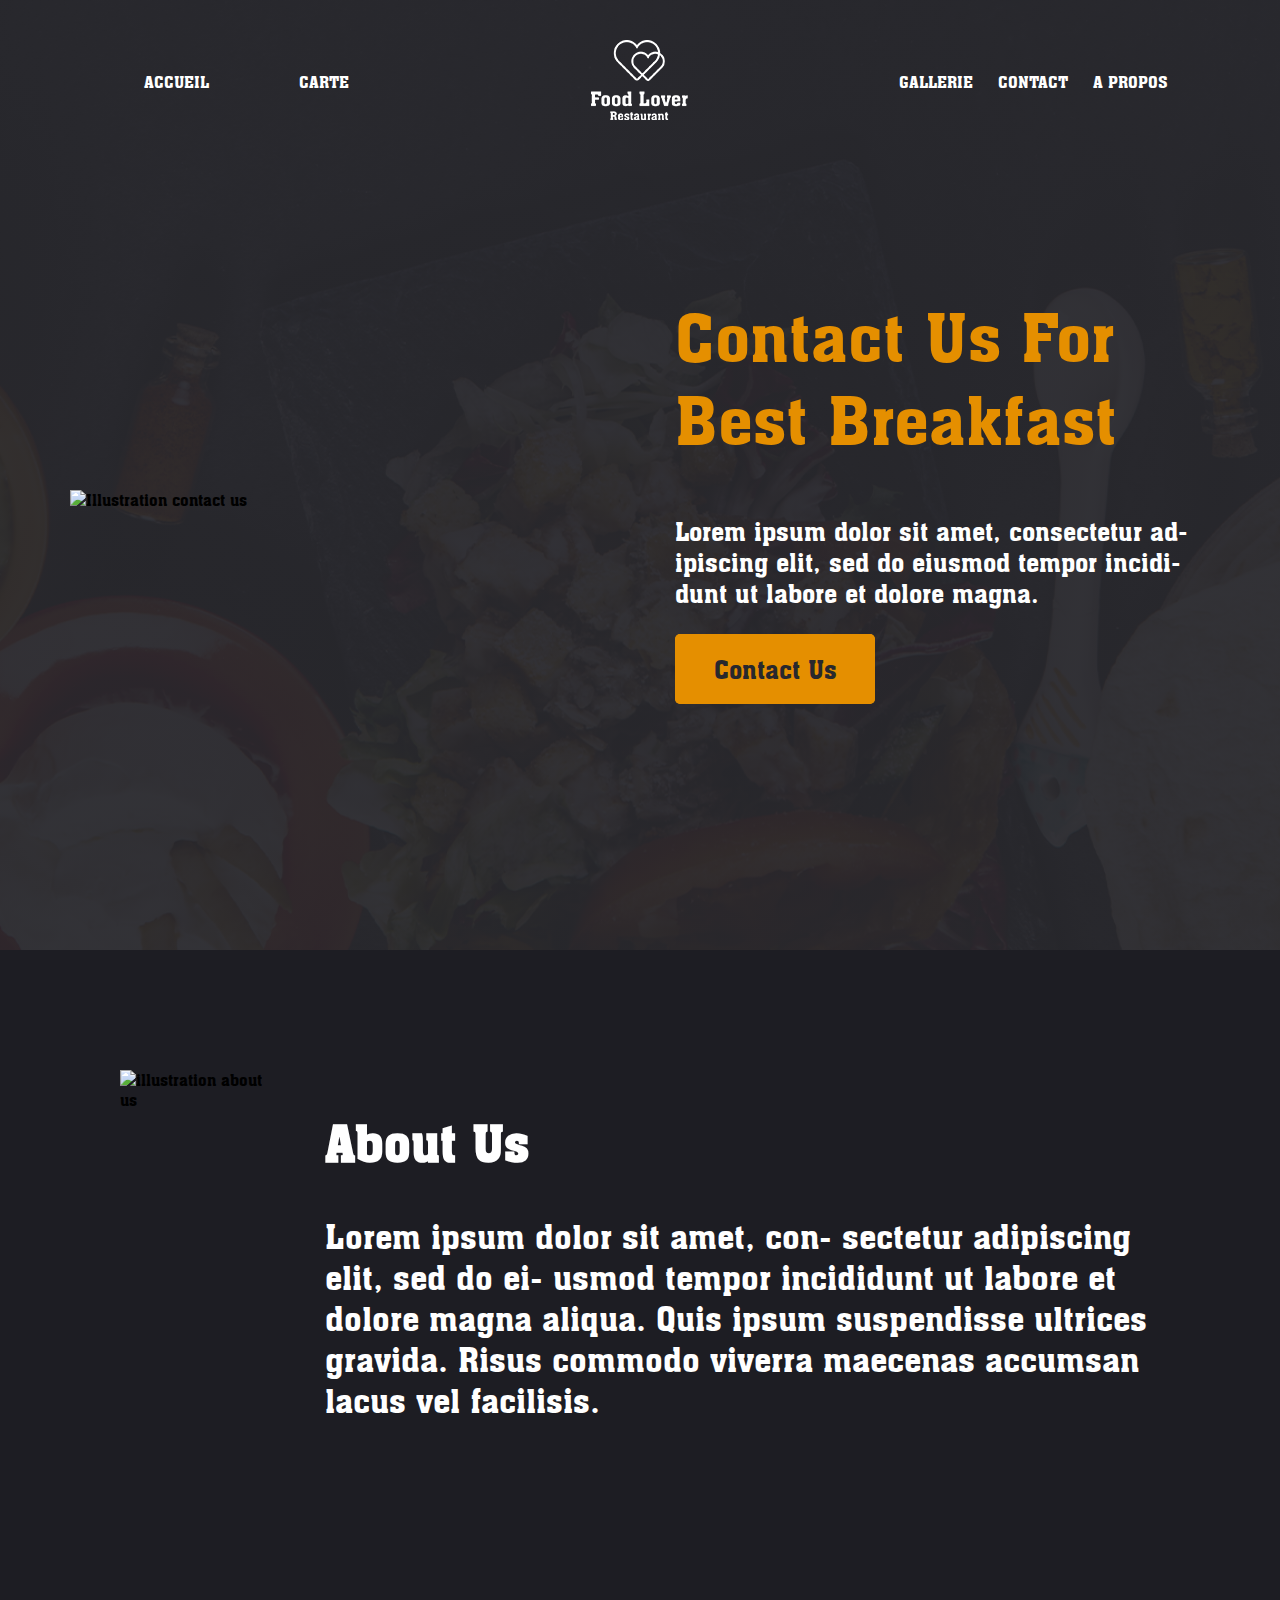
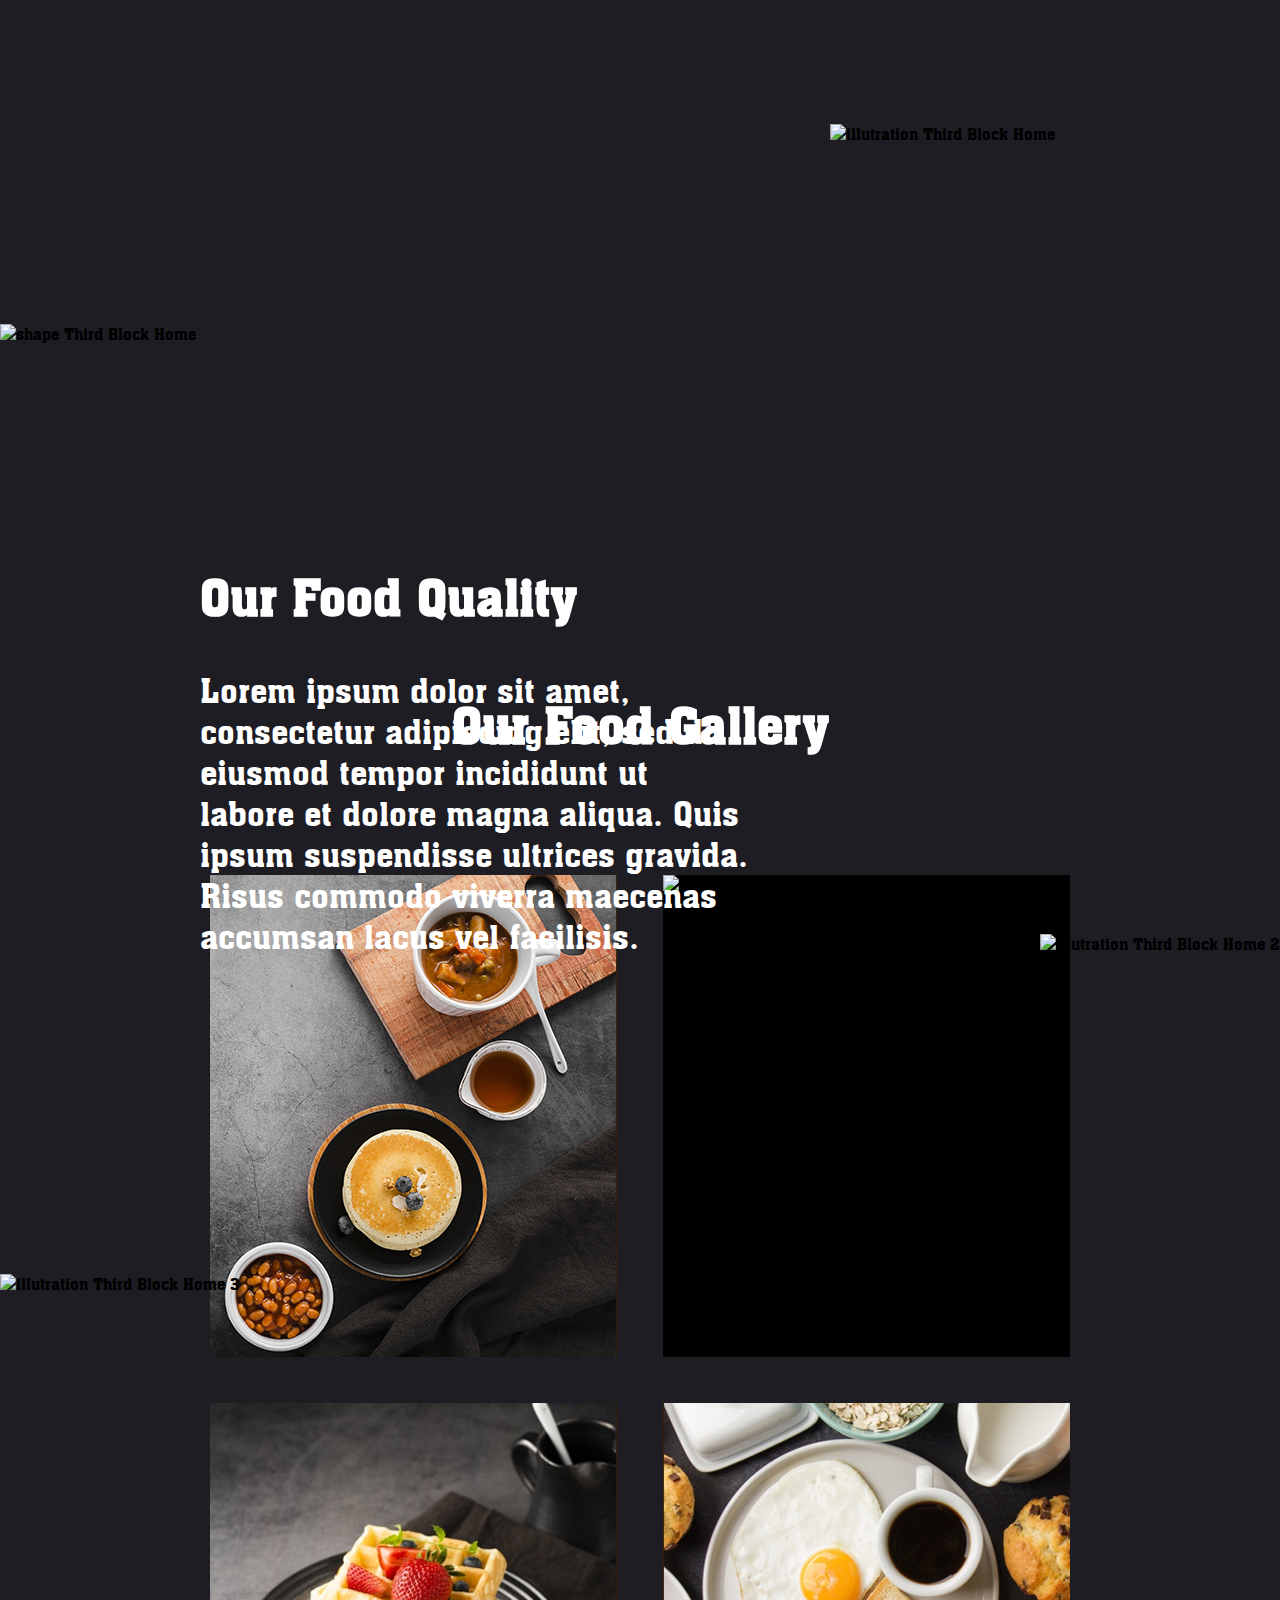
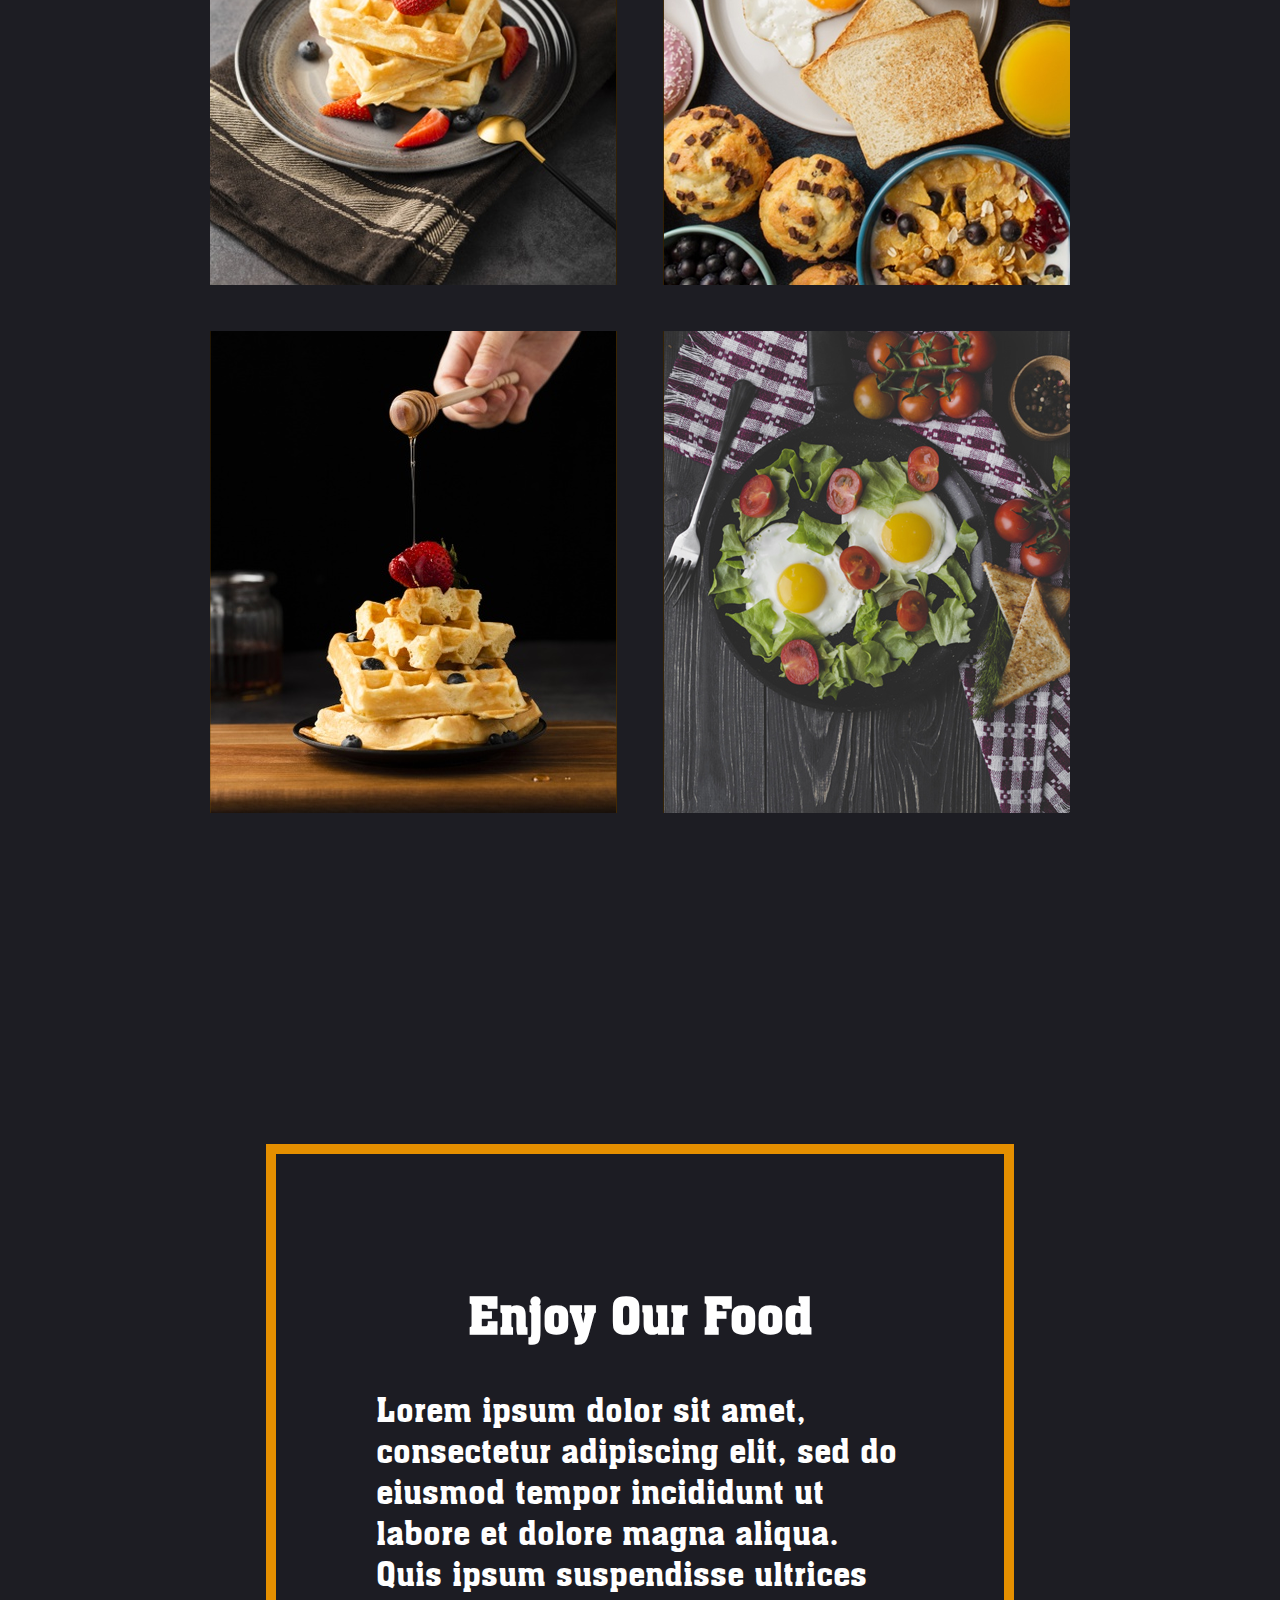
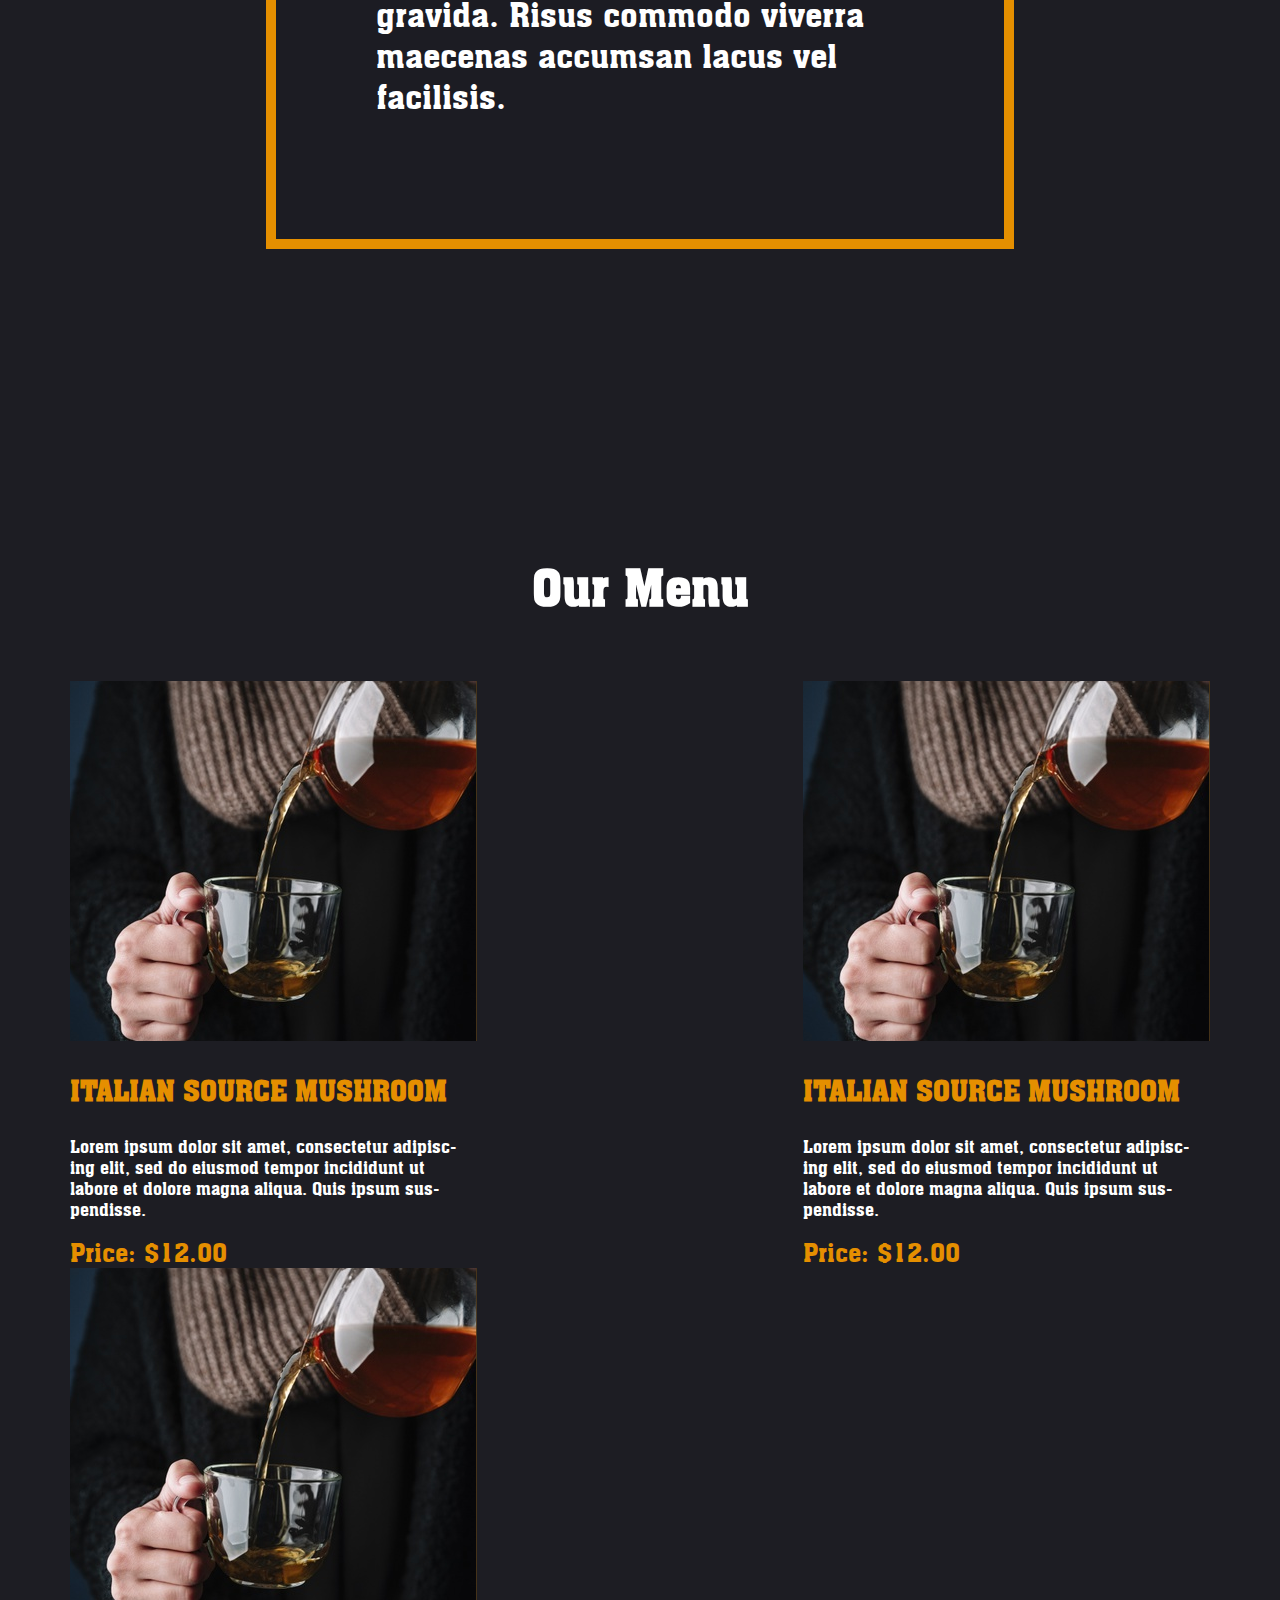
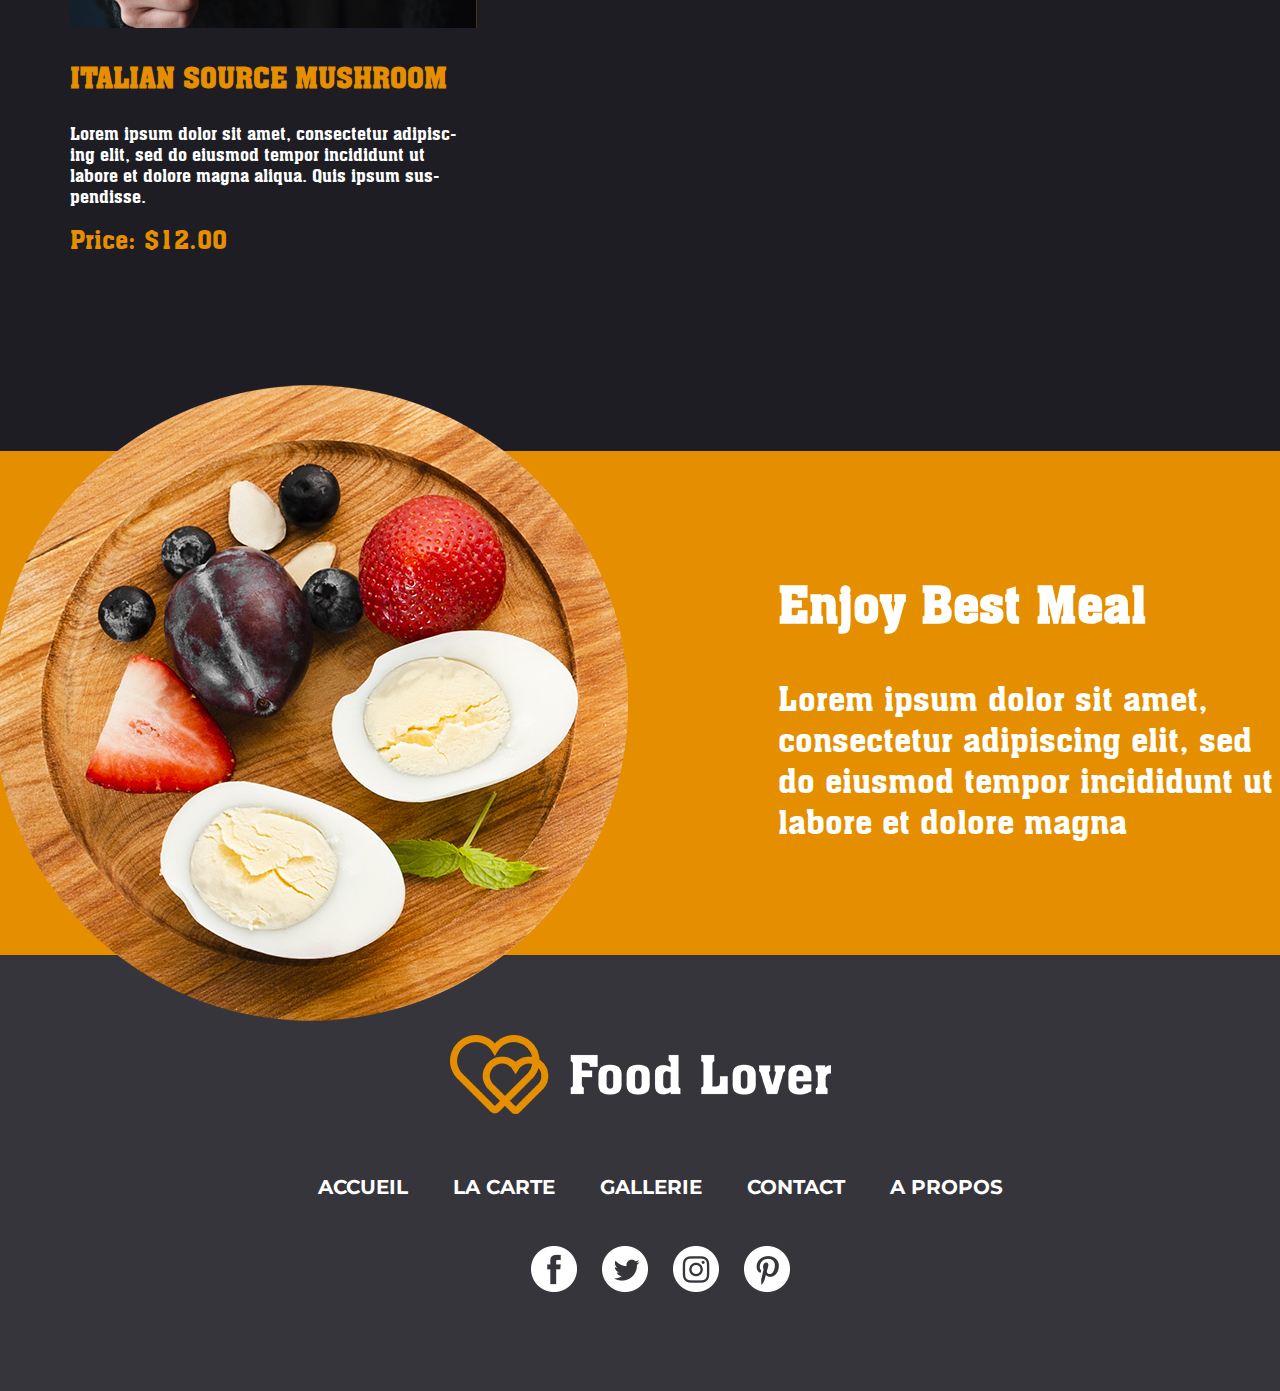
==== commit de5f531c: "MODIF FOOTER" ====
--- a/index.html
+++ b/index.html
@@ -129,22 +129,19 @@
             <img class="logoFooter" src="assets/images/logoFooter.png " alt="logo Footer">
             <ul class="blockFooter">
                 <li>
-                    <a href="index.html" title="Accueil">HOME</a>
+                    <a href="index.html" title="Accueil">ACCUEIL</a>
                 </li>
                 <li>
-                    <a href="about.html" title="Menu">ABOUT US</a>
+                    <a href="menu.html" title="Menu">LA CARTE</a>
                 </li>
                 <li>
-                    <a href="" title="Menu">SERVICE</a>
-                </li>
-                <li>
-                    <a href="">FOODS</a>
+                    <a href="gallery.html">GALLERIE</a>
                 </li>
                 <li>
                     <a href="contact.html">CONTACT</a>
                 </li>
                 <li>
-                    <a href="">LOCATION</a>
+                    <a href="about.html" title="Menu">A PROPOS</a>
                 </li>
             </ul>
             <ul class="listRS">
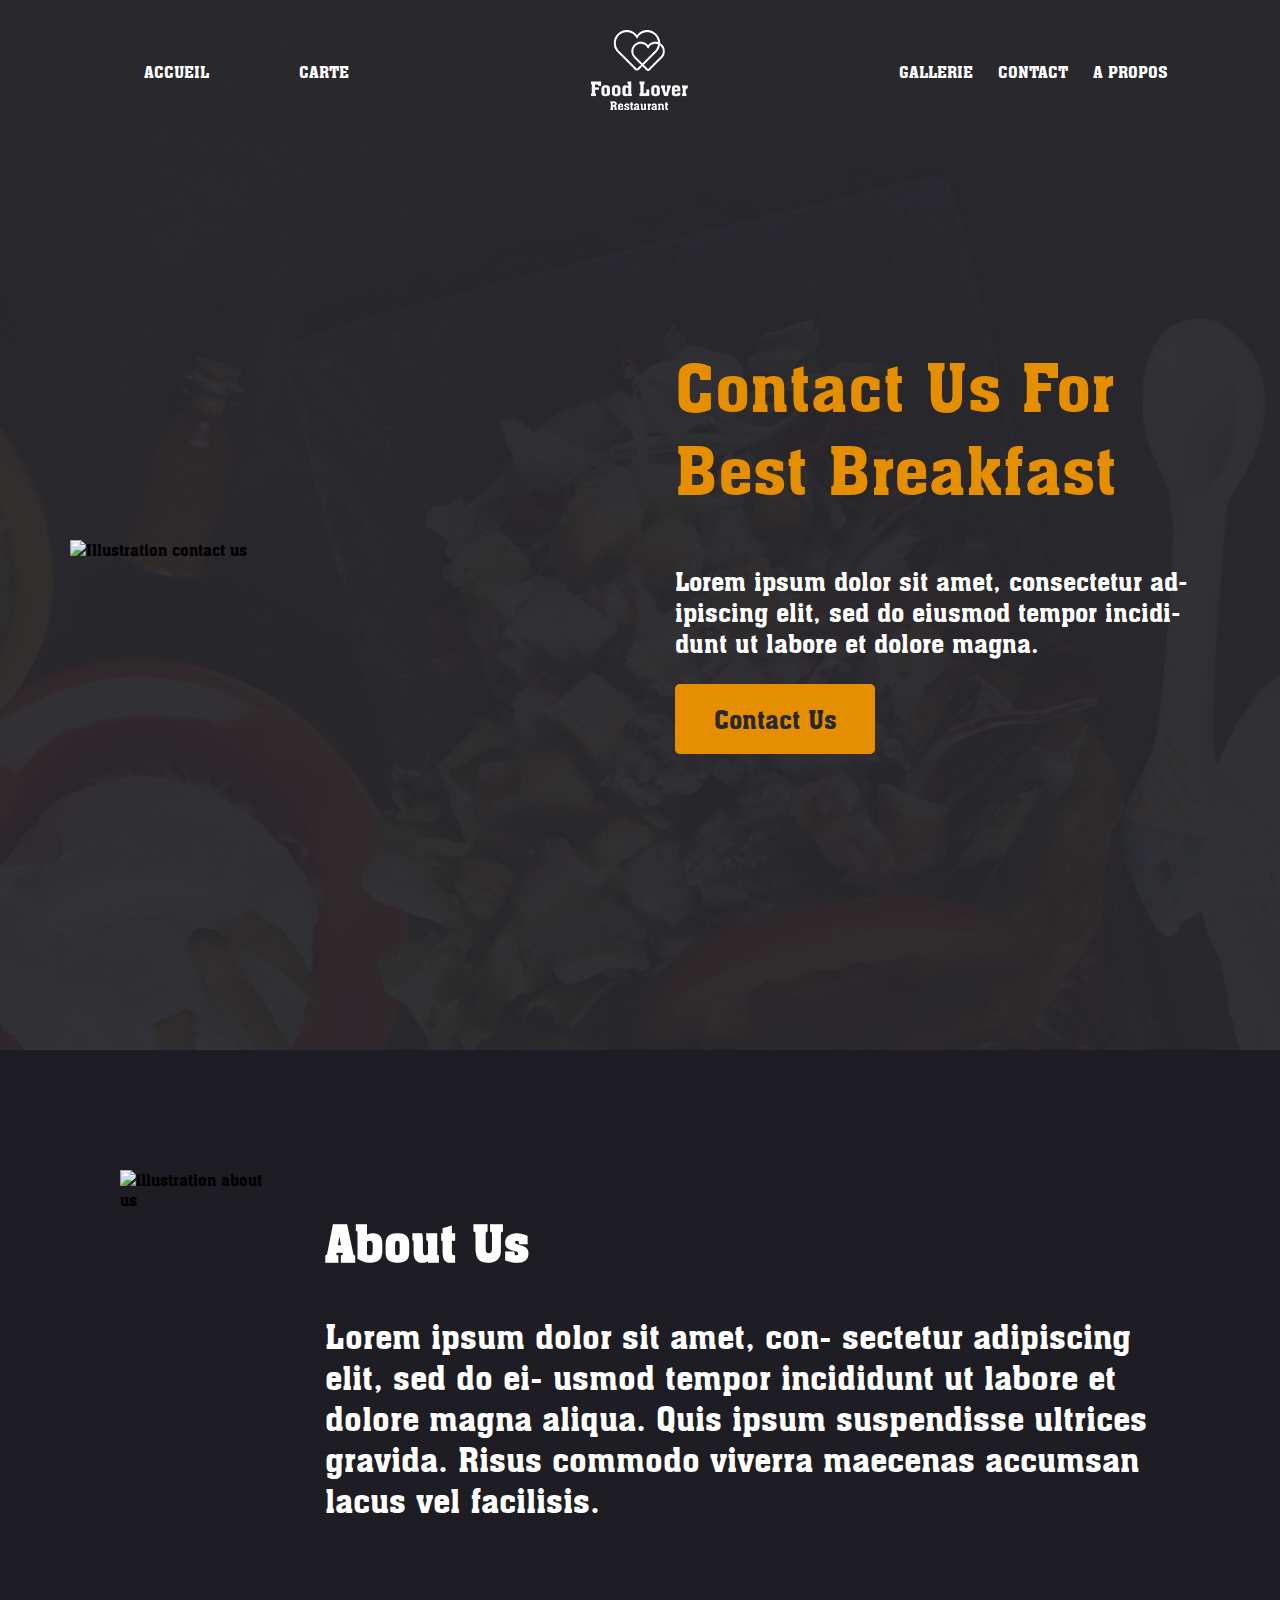
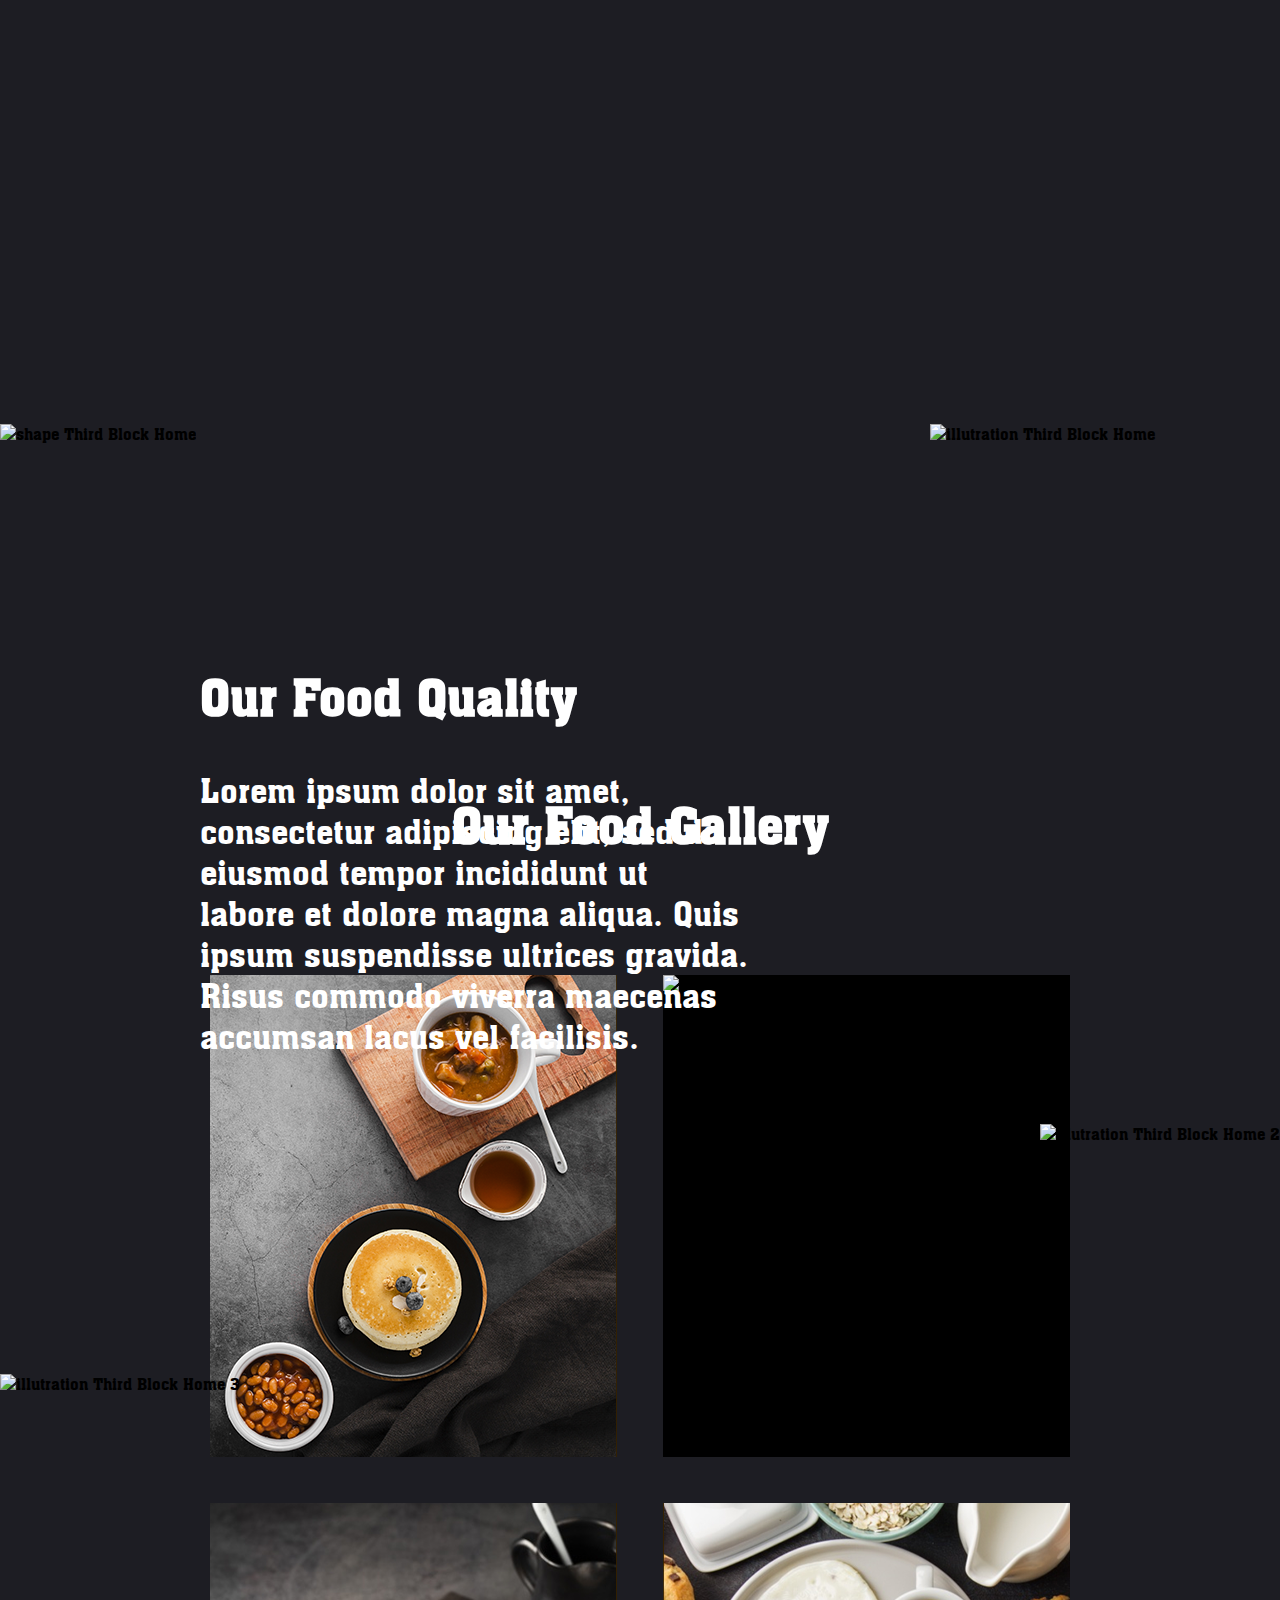
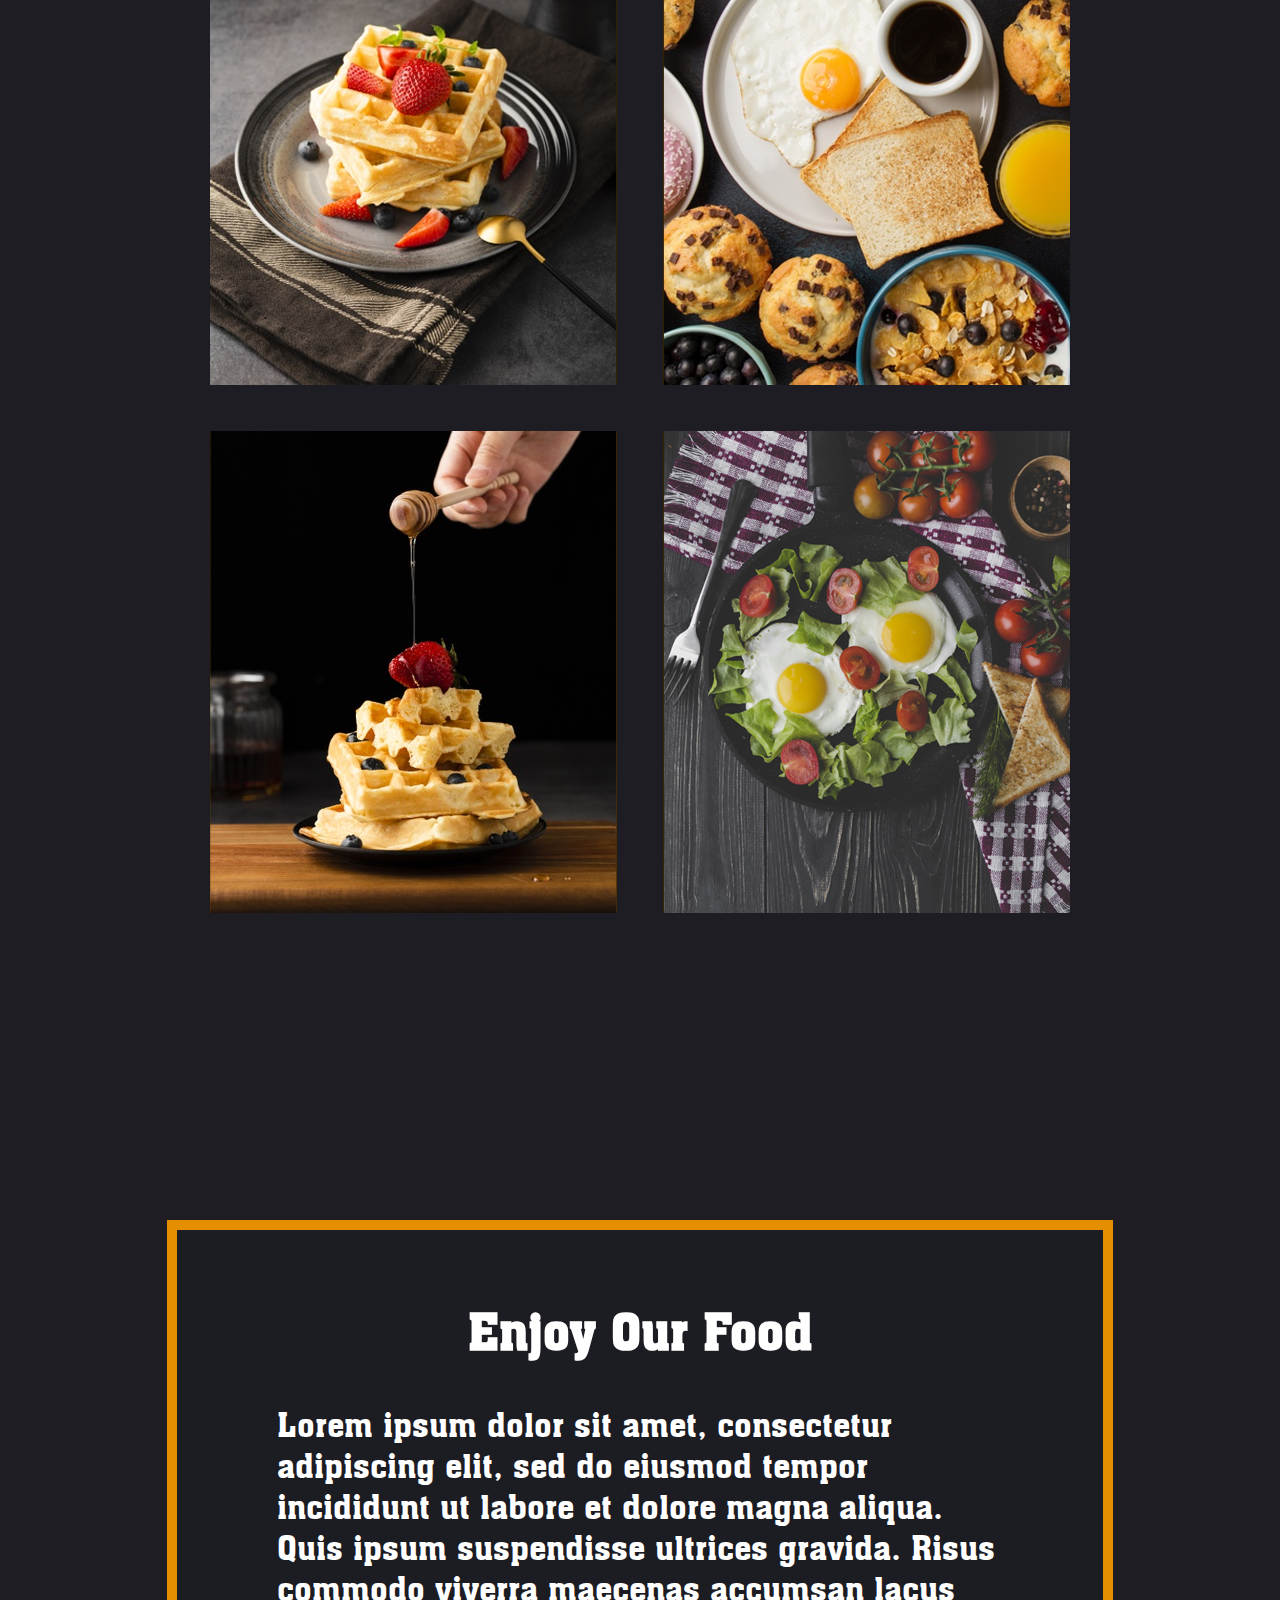
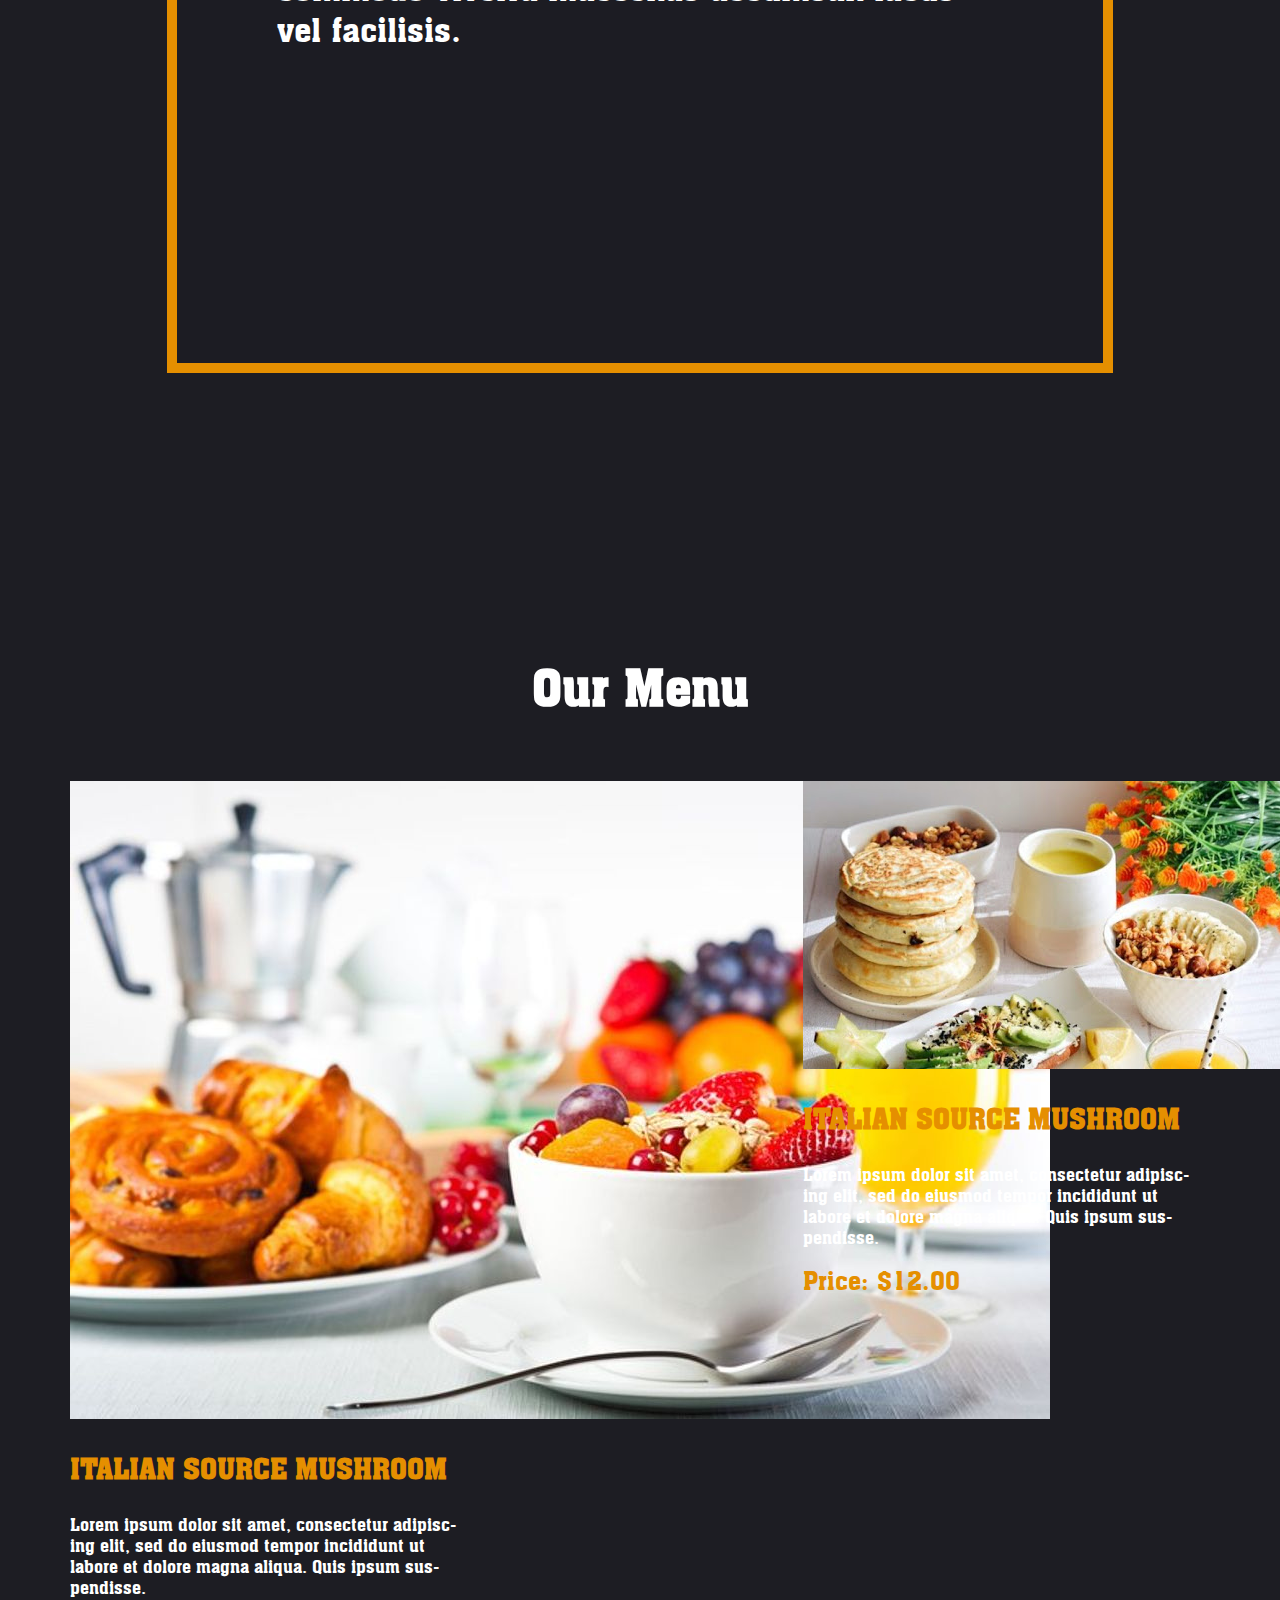
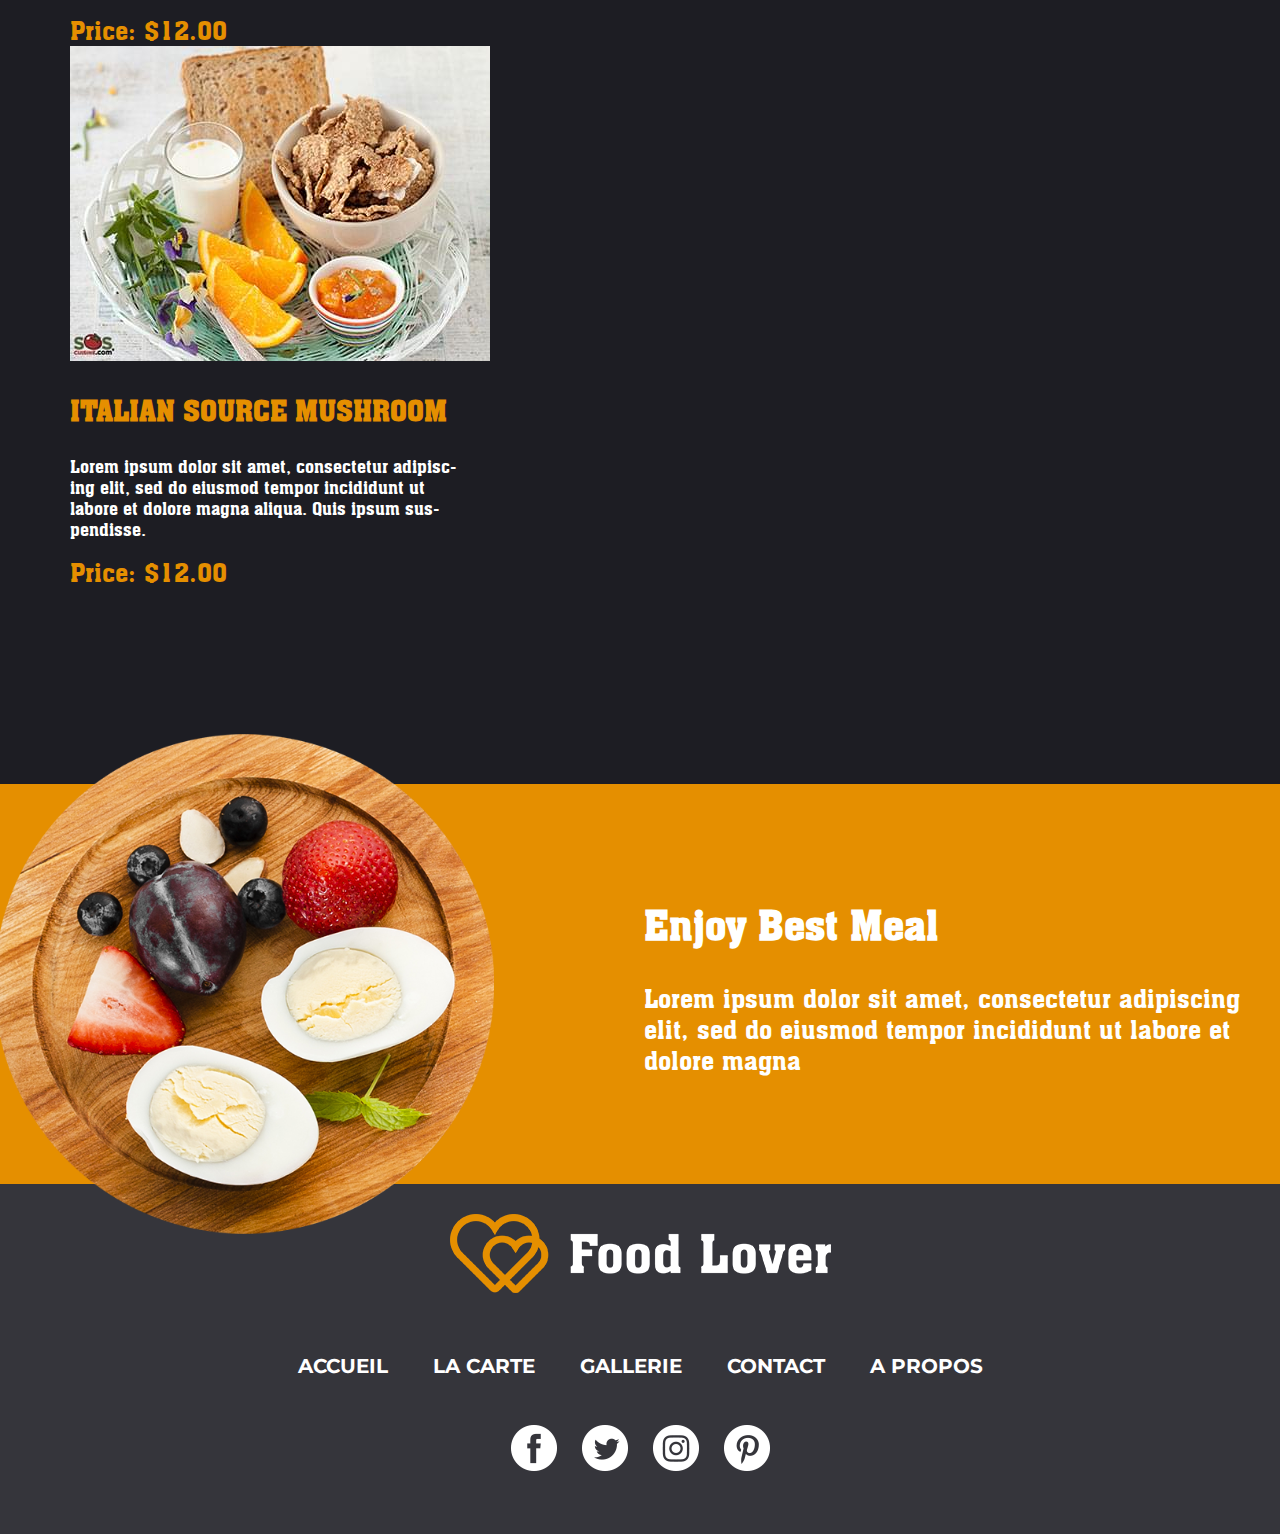
==== commit 79d9bc06: "changement d'image index" ====
--- a/index.html
+++ b/index.html
@@ -5,16 +5,18 @@
     <meta name="viewport" content="width=device-width, initial-scale=1.0">
     <title>Home | FoodLover</title>
     <link rel="icon" type="image/jpg" href="assets/images/Food-lover.png">
+    <script src="assets/js/include.js"></script>
     <link rel="stylesheet" href="assets/css/style.css">
+    <script src="https://kit.fontawesome.com/836a2159df.js" crossorigin="anonymous"></script>
     <link href="https://fonts.googleapis.com/css2?family=Montserrat:ital,wght@0,100;0,200;0,300;0,400;0,500;0,600;0,700;0,800;0,900;1,100;1,200;1,300;1,400;1,500;1,600;1,700;1,800;1,900&display=swap" rel="stylesheet"> 
 </head>
 <body class="homepage">
     <header>
 
         <!-- menu -->
-        <nav class="header">
+        <nav class="header" id="header">
         <!-- liste a puces -->
-            <ul class="blockHeader left">
+            <ul class="blockHeader" id="blockHeaderLeft">
                 <li>
                     <a href="index.html" title="Accueil"></i>ACCUEIL</a>
                 </li>
@@ -25,7 +27,7 @@
             <a href="index.html" class="logo">
                 <img src="assets/images/Food-lover.png" alt="Image Header"/>
             </a>
-            <ul class="blockHeader right">
+            <ul class="blockHeader" id="blockHeaderRight">
                 <li>
                     <a href="gallery.html">GALLERIE</a>
                 </li>
@@ -36,6 +38,9 @@
                     <a href="about.html" title="Menu">A PROPOS</a>
                 </li>
             </ul>
+            <a href="javascript:void(0);" class="icon" onclick="displayMenu()">
+                <i class="fa fa-bars"></i>
+            </a>
         </nav>
     </header>
     <div class="firstBlockHome">
@@ -96,19 +101,19 @@
         <h2>Our Menu</h2>
         <div class="containerBlockMenu">
             <div class="blockMenuHome">
-                <img src="assets/images/illustrationMenu1.png" alt="illustration menu 1">
+                <img src="assets/images/Formules 1.jpg" alt="illustration menu 1">
                 <h3>italian source mushroom</h3>
                 <p>Lorem ipsum dolor sit amet, consectetur adipisc- ing elit, sed do eiusmod tempor incididunt ut labore et dolore magna aliqua. Quis ipsum sus- pendisse.</p>
                 <span class="price">Price: $12.00</span>
             </div>
             <div class="blockMenuHome">
-                <img src="assets/images/illustrationMenu1.png" alt="illustration menu 1">
+                <img src="assets/images/Formules 2.jpg" alt="illustration menu 1">
                 <h3>italian source mushroom</h3>
                 <p>Lorem ipsum dolor sit amet, consectetur adipisc- ing elit, sed do eiusmod tempor incididunt ut labore et dolore magna aliqua. Quis ipsum sus- pendisse.</p>
                 <span class="price">Price: $12.00</span>
             </div>
             <div class="blockMenuHome">
-                <img src="assets/images/illustrationMenu1.png" alt="illustration menu 1">
+                <img src="assets/images/Formules 3.jpg" alt="illustration menu 1">
                 <h3>italian source mushroom</h3>
                 <p>Lorem ipsum dolor sit amet, consectetur adipisc- ing elit, sed do eiusmod tempor incididunt ut labore et dolore magna aliqua. Quis ipsum sus-pendisse.</p>
                 <span class="price">Price: $12.00</span>
@@ -145,10 +150,10 @@
                 </li>
             </ul>
             <ul class="listRS">
-                <li><a href="www.facebook.com"><img class="logoRS" src="assets/images/logoFB.png" alt="logo FB"></a></li>
-                <li><a href="www.twitter.com"><img class="logoRS" src="assets/images/logoTW.png" alt="logo twitter"></a></li>
-                <li><a href="www.instagram.com"><img class="logoRS" src="assets/images/logoINSTA.png" alt="logo instagram"></a></li>
-                <li><a href="www.pinterest.com"><img class="logoRS" src="assets/images/logoPinterest.png" alt="logo pinterest"></a></li>
+                <li><a href="https://facebook.com" target="_blank"><img class="logoRS" src="assets/images/logoFB.png" alt="logo FB"></a></li>
+                <li><a href="https://twitter.com" target="_blank"><img class="logoRS" src="assets/images/logoTW.png" alt="logo twitter"></a></li>
+                <li><a href="https://instagram.com" target="_blank"><img class="logoRS" src="assets/images/logoINSTA.png" alt="logo instagram"></a></li>
+                <li><a href="https://pinterest.com" target="_blank"><img class="logoRS" src="assets/images/logoPinterest.png" alt="logo pinterest"></a></li>
             </ul>
         </nav>
     </footer>
--- a/assets/css/style.css
+++ b/assets/css/style.css
@@ -40,7 +40,7 @@
     background-color: transparent;
     display: flex;
     justify-content: space-around;
-    margin-top: 40px;
+    margin-top: 30px;
     position: absolute;
     width: 100%;
     top: 0;
@@ -59,12 +59,14 @@
     padding: 0px;
 }
 
-.blockHeader.left{
+.blockHeader{
     width: 23%;
 }
 
-.blockHeader.right{
-    width: 23%;
+.icon{
+    color: white;
+    font-size: 40px;
+    display: none;
 }
 
 .blockHeader a{
@@ -80,15 +82,146 @@
     transition: 0.1s;
 }
 
-
-
+@media screen and (max-width: 1250px) { 
+    .header a{
+        font-size: 13px;
+    }
+
+    .blockHeader{
+        width: 35%;
+    }
+
+    .firstBlockHome .containerText h2{
+        font-size: 45px;
+    }
+    .firstBlockHome .containerText p{
+        font-size: 20px;
+    } 
+
+    .firstBlockHome .containerText a{
+        height: 50px;
+        width: 150px;
+        font-size: 20px;
+    }
+
+}
+  @media screen and (max-width: 900px) { 
+    nav img{
+        scale: 0.8;
+    }
+
+    .header{
+        margin-top: 10px;
+    }
+  }
+
+  @media screen and (max-width: 900px) {
+
+    .header{
+        background-color: #1d1d23;
+    }
+
+    .header ul:not(:nth-child(2)) {
+        display: none;
+        transition: 0.5s all ease;
+    }
+
+    .icon{
+        display: block;
+        position: absolute;
+        right: 30px;
+        top: 20px;
+    }
+
+    .header a img{
+        position: absolute;
+        left: 0;
+        top: 0;
+        bottom: 15px;
+    }
+
+    .icon i{
+        font-size: 30px;
+    }
+
+    .header.responsive{
+        flex-direction: column;
+        position: relative;
+        padding-top: 80px;
+        margin-top: 0;
+        padding-bottom: 40px;
+        align-items: center;
+        justify-content: center;
+        transition: 0.5s all ease;
+    }
+
+    .header.header.responsive ul li{
+        text-align: center;
+        width: 90%;
+        padding-top: 10px;
+        padding-bottom: 10px;
+        border-bottom: solid 1px white;
+    }
+
+
+    .header.responsive .blockHeader{
+        display: flex;
+        flex-direction: column;
+        margin: 0px;
+
+    }
+
+    .header.responsive a{
+        font-family: "Montserrat";
+        font-weight: bold;
+    }
+
+    .firstBlockHome img{
+        display: none;
+    }
+
+    .firstBlockHome{
+        background: #1d1d23 !important;
+        height: 600px !important;
+        justify-content: center;
+    }
+
+    .firstBlockHome .containerText{
+        margin-right: 0px !important;
+    }
+  } 
+
+  @media screen and (max-width: 600px) {
+    .firstBlockHome .containerText h2{
+        font-size: 40px;
+    }
+
+    .firstBlockHome .containerText p{
+        font-size: 17px;
+    }
+
+    .firstBlockHome .containerText a{
+        margin-top: 15px;
+    }
+
+    .firstBlockHome .containerText{
+        display: flex;
+        flex-direction: column;
+        align-items: center;
+    }
+
+    .firstBlockHome{
+        padding-right: 50px;
+        padding-left: 50px;
+    }
+  }
 
 /* FIN HEADER */
 
 /* FOOTER */
 
 .footer{
-    height: 436px;
+    height: 350px;
     width: 100%;
     font-family: 'Montserrat', sans-serif;
     background-color: #35353b;
@@ -97,7 +230,7 @@
 .logoFooter{
     width: 381px;
     height: auto;
-    padding-top: 80px;
+    padding-top: 30px;
     margin-left: auto;
     margin-right: auto;
     display: block;
@@ -108,6 +241,7 @@
     justify-content: center;
     font-size: 20px;
     margin-top: 61px;
+    padding: 0px;
 }
 
 .blockFooter li, li{
@@ -131,6 +265,7 @@
     display: flex;
     justify-content: center;
     margin-top: 47px;
+    padding: 0;
 }
 
 .listRS li{
@@ -142,6 +277,34 @@
     transition: 0.1s;
 }
 
+@media screen and (max-width: 735px) {
+
+    .blockFooter li a {
+        font-size: 14px; 
+    }
+}
+
+@media screen and (max-width: 590px) {
+
+    .blockFooter li a {
+        font-size: 12px;
+        margin-left: 10px;
+        margin-right: 10px;
+    }
+}
+
+@media screen and (max-width: 400px) {
+
+    .blockFooter li a {
+        font-size: 11px;
+        margin-left: 5px;
+        margin-right: 5px;
+    }
+
+    .logoFooter {
+        margin-bottom: -30px;
+    }
+}
 
 /* CONTACT */
 
@@ -150,7 +313,7 @@
 }
 
  .containerBlockContact{
-     margin: 200px 10% 0px 10%;
+     margin: 200px 10% 5% 10%;
      display: flex;
      justify-content: space-between;
  }
@@ -176,7 +339,7 @@
  }
 
  .containerBlockContact .form input{
-     height: 30px;
+     height: 40px;
  }
 
  .containerBlockContact .containerFirstLine{
@@ -219,183 +382,177 @@
      font-family: "Montserrat";
  }
 
+ .blockInformation {
+    padding-left: 80px;
+ }
+
+ .blockInformation iframe {
+    width: 600px;
+    height: 450px;
+ }
+
+ /* Section Responsive */
+
+ @media screen and (max-width: 1479px) {
+    .blockInformation {
+        font-size: 20px;
+        padding: 0px;
+        text-align: center;
+    }
+
+    .containerBlockContact{
+        margin: 200px 10% 5% 10%;
+        justify-content: space-between;
+        flex-direction: column;
+        text-align: center;
+    }
+
+    .blockInformation iframe {
+        width: 500px;
+        height: 400px;
+    }
+ }
+ 
+
+ @media screen and (max-width: 650px) {
+    .blockInformation {
+        font-size: 20px;
+        padding: 0px;
+    }
+
+    .containerBlockContact{
+        margin: 200px 10% 5% 10%;
+        justify-content: space-between;
+        flex-direction: column;
+    }
+
+    .blockInformation iframe {
+        width: 400px;
+        height: 300px;
+    }
+ }
+
+ @media screen and (max-width: 632px) {
+    .blockInformation {
+        font-size: 10px;
+        padding: 0px;
+    }
+
+    .containerBlockContact{
+        margin: 200px 10% 5% 10%;
+        justify-content: space-between;
+        flex-direction: column;
+    }
+
+    .containerBlockContact form {
+        padding-right: 80px;
+    }
+
+    .blockInformation iframe {
+        width: 300px;
+        height: 200px;
+    }
+
+    .containerBlockContact h2 {
+        font-size: 27px;
+        margin-right: 90px;
+    }
+ }
+
+ @media screen and (max-width: 500px) {
+
+    .containerBlockContact form {
+        padding-right: 130px;
+    }
+
+    .containerBlockContact h2 {
+        font-size: 27px;
+        margin-right: 130px;
+    }
+
+ }
+
+ @media screen and (max-width: 454px) {
+
+    .containerBlockContact form {
+        padding-right: 180px;
+    }
+
+    .containerBlockContact h2 {
+        font-size: 24px;
+        margin-right: 180px;
+    }
+
+ }
+
+ @media screen and (max-width: 400px) {
+
+    .containerBlockContact form {
+        padding-right: 220px;
+    }
+
+    .containerBlockContact h2 {
+        font-size: 22px;
+        margin-right: 220px;
+    }
+
+    .blockInformation iframe {
+        width: 250px;
+        height: 100px;
+    }
+
+ }
+
+ @media screen and (max-width: 346px) {
+
+    .containerBlockContact form {
+        padding-right: 240px;
+    }
+
+    .containerBlockContact h2 {
+        font-size: 19px;
+        margin-right: 240px;
+    }
+
+    .blockInformation iframe {
+        width: 250px;
+        height: 100px;
+    }
+
+ }
+
+  /* FIN Section Responsive */
+
 /* FIN CONTACT */
-
-/* OFFRES */
-    /* BODY */
-    body.offres {
-        color:black;
-        background-color: rgba(0, 0, 0, 0.5);
-        background: linear-gradient(
-        rgba(40, 40, 45, 0.5), 
-        rgba(40, 40, 45, 0.5)
-        ),
-        url(../../assets/images/background_offres.jpg);
-        background-repeat: initial;
-        background-size: cover;
-        font-family: "Aachen BT";
-        padding: 0;
-        margin: 0;
-    }
-
-    section.offres_title h1 {
-        margin: 0;
-        font-size: 90px;
-        text-align: center;
-        padding: 110px 0;
-        text-transform: uppercase;
-        color:#E58F00;
-    }
-
-    #h2offres {
-        list-style-type: none;
-        font-size: 45px;
-        color:#ffffff;
-        text-decoration: underline;
-        text-align: center;
-    }
-
-    section.offres-texte p {
-        list-style-type: none;
-        padding: 0;
-        margin: 0;
-        font-size: 25px;
-        margin-top: 40px;
-        margin-left: 170px;
-        color:#ffffff;
-    }
-
-    #img1 {
-        padding-left: 30px;
-        padding-right: 30px;
-        margin-top: 50px;
-        margin-left: 60px;
-        margin-right: 10px;
-        display: inline-block;
-        max-width: 100%;
-        height: auto;
-        position: relative;
-        z-index: 1;
-    }
-
-    #img2 {
-        padding-left: 30px;
-        padding-right: 30px;
-        margin-top: 50px;
-        margin-left: 10px;
-        margin-right: 60px;
-        position: absolute;
-        display: inline-block;
-        max-width: 100%;
-        height: auto;
-        z-index: 1;
-    }
-
-    #img3 {
-        padding-left: 365px;
-        padding-right: 365px;
-        margin-top: 65px;
-        margin-left: 80px;
-        margin-right: 80px;
-        max-width: 100%;
-        height: auto;
-        position: relative;
-        z-index: 1;
-    }
-
-    div.texte_offre1 h2 {
-        z-index: 2;
-        position: absolute;
-        color: #E58F00;
-        margin: 12px;
-    }
-
-    div.texte_offre1 p {
-        z-index: 3;
-        position: relative;
-        color: white;
-        padding-top: 50px;
-        margin: 12px;
-    }
-
-    div.texte_offre2 h2 {
-        z-index: 2;
-        position: absolute;
-        color: #E58F00;
-        margin: 12px;
-    }
-
-    div.texte_offre2 p {
-        z-index: 3;
-        position: relative;
-        color: white;
-        padding-top: 50px;
-        margin: 12px;
-    }
-
-    div.texte_offre3 h2 {
-        z-index: 2;
-        position: absolute;
-        color: #E58F00;
-        margin: 12px;
-    }
-
-    div.texte_offre3 p {
-        z-index: 3;
-        position: relative;
-        color: white;
-        padding-top: 50px;
-        margin: 12px;
-    }
-
-
-
-/* FIN OFFRES */
 
 
 /* GALLERY */
     /* BODY */
     body.gallery {
         color:black;
-        background-color: rgba(0, 0, 0, 0.5);
-        background: linear-gradient(
-        rgba(40, 40, 45, 0.5), 
-        rgba(40, 40, 45, 0.5)
-        ),
-        url(../../assets/images/background_Gallery.jpg);
-        background-repeat: initial;
-        background-size: cover;
+        background-color: #151418;
         font-family: "Aachen BT";
         position: center;
         padding: 0;
         margin: 0;
     }
 
-    section.gallery_title h1 {
-        margin: 0;
-        font-size: 90px;
+    .gallery-photos{
+        margin-top: 200px;
+    }
+
+    .gallery-photos h2{
+        font-size: 33px;
+        color: #e58f00;
         text-align: center;
-        padding: 110px 0;
-        text-transform: uppercase;
-        color:#E58F00;
-    }
-
-    #h2gallery {
-        list-style-type: none;
-        font-size: 45px;
-        color:#ffffff;
-        text-decoration: underline;
+    }
+
+    .gallery-photos p{
+        font-size: 16px;
+        color: #ffffff;
         text-align: center;
-    }
-
-    section.gallery-texte p {
-        list-style-type: none;
-        padding: 0;
-        margin: 0;
-        font-size: 25px;
-        margin-top: 40px;
-        margin-left: 170px;
-        color:#ffffff;
+        font-weight: normal;
+        font-family: "Montserrat";
     }
 
     #img1-gallery {
@@ -407,10 +564,26 @@
         margin-bottom: 50px;
     }
 
-    .gallery-photos .galleryPicture{
-        margin: 23px;
-        overflow: hidden;
-        display: inline-block;
+    .gallery-photos .galleryPicture .caroussel_diapo{
+        margin-right: auto;
+        margin-left: auto;
+        margin-top: 50px;
+        margin-bottom: 50px;
+        height: auto;
+        width: 35%;
+        position: relative;
+        padding: 10px 10px;
+    }
+
+    .gallery-photos .galleryPicture .caroussel_diapo2{
+        margin-right: auto;
+        margin-left: auto;
+        margin-top: 50px;
+        margin-bottom: 50px;
+        height: auto;
+        width: 35%;
+        position: relative;
+        padding: 10px 10px;
     }
 
 
@@ -418,152 +591,68 @@
 
 
 /* ABOUT */
-    /* BODY */
-    body.about {
-        color:black;
-        background-color: rgba(0, 0, 0, 0.5);
-        background: linear-gradient(
-        rgba(40, 40, 45, 0.5), 
-        rgba(40, 40, 45, 0.5)
-        ),
-        url(../../assets/images/background_about.jpg);
-        background-repeat: initial;
-        background-size: cover;
-        font-family: "Aachen BT";
-        position: center;
-        padding: 0;
-        margin: 0;
-    }
-
-    section.about_title h1 {
-        margin: 0;
-        font-size: 90px;
-        text-align: center;
-        padding: 110px 0;
-        text-transform: uppercase;
-        color:#E58F00;
-    }
-
-    #h2-about {
-        list-style-type: none;
-        font-size: 45px;
-        color:#ffffff;
-        text-align: center;
-        text-decoration: underline;
-    }
-
-    section.about-texte p {
-        list-style-type: none;
-        padding: 0;
-        margin: 0;
-        text-align: center;
-        font-size: 25px;
-        margin-top: 40px;
-        color:#ffffff;
-    }
-
-    section.video-about iframe{
-        margin-left: 479px;
-        margin-right: 479px;
-        margin-top: 20px;
-        margin-bottom: 50px;
-        width: 560px; 
-        height: 315px;
-    }
-
-    #h3-about {
-        list-style-type: none;
-        font-size: 30px;
-        color:#ffffff;
-        text-align: center;
-        color:#E58F00;
-    }
-
-/* FIN ABOUT */
-
-
-/* BLOG */
-    /* BODY */
-    body.blog {
-        color:black;
-        background-color: rgba(0, 0, 0, 0.5);
-        background: linear-gradient(
-        rgba(40, 40, 45, 0.5), 
-        rgba(40, 40, 45, 0.5)
-        ),
-        url(../../assets/images/background_blog.jpg);
-        background-repeat: initial;
-        background-size: cover;
-        font-family: "Aachen BT";
-        position: center;
-        padding: 0;
-        margin: 0;
-    }
-
-    section.blog_title h1 {
-        margin: 0;
-        font-size: 90px;
-        text-align: center;
-        padding: 110px 0;
-        text-transform: uppercase;
-        color:#E58F00;
-    }
-
-    #h2blog {
-        list-style-type: none;
-        font-size: 45px;
-        color:#ffffff;
-        text-decoration: underline;
-        text-align: center;
-    }
-
-    section.blog-texte p {
-        list-style-type: none;
-        padding: 0;
-        margin: 0;
-        font-size: 25px;
-        margin-top: 40px;
-        margin-left: 170px;
-        color:#ffffff;
-    }
-
-    section.image-blog img {
-        width: 500px;
-        height: auto;
-        margin-left: 505px;
-        margin-right: 500px;
-        position: center;
-        margin-top: 20px;
-        margin-bottom: 50px;
-
-    }
-
-    section.image-blog h2 {
-        width: 500px;
-        height: auto;
-        margin-left: 505px;
-        margin-right: 500px;
-        margin-top: 10px;
-        color:#E58F00;
-
-    }
-
-    section.image-blog p {
-        width: 500px;
-        height: auto;
-        margin-left: 505px;
-        margin-right: 500px;
-        margin-bottom: 80px;
-        margin-top: 10px;
-        color:white;
-
-    }
-
-/* FIN ABOUT */
-
+
+.about{
+    background-color: #1d1d23;
+    padding-top: 130px;
+}
+
+.firstBlockAbout{
+    display: flex;
+}
+
+.firstBlockAbout video{
+    height: auto;
+    width: 50%;
+}
+
+.aboutText{
+    height: 1000px;
+    width: 50%;
+    background-color: #151418;
+    display: flex;
+    flex-direction: column;
+    justify-content: center;
+    align-items: center;
+    text-align: justify;
+    
+}
+
+.aboutText h2{
+    color: #E58F00;
+    font-size: 70px;
+    text-transform: uppercase;
+    width: 450px;
+    margin: 0px;
+}
+
+.about p{
+    color: white;
+    font-weight: normal;
+    font-size: 20px;
+    width: 450px;
+    font-family: "Montserrat";
+}
+
+.aboutText a{
+    width: 250px;
+    height: 45px;
+    font-size: 16px;
+    border-radius: 5px;
+    text-transform: uppercase;
+    background-color: white;
+    padding-left: 0px;
+    font-weight: bold;
+    font-family: "Montserrat";
+    text-decoration: none;
+    color: #e58f00;
+    display: flex;
+    align-items: center;
+    justify-content: center;
+    margin-top: 25px;
+}
 
 /* HEADER */
-
 
 /* HOME */
 
@@ -573,7 +662,7 @@
 
 .firstBlockHome{
     width: 100%;
-    height: 100vh;
+    height: 1000px;
     display: flex;
     align-items: center;
     background: linear-gradient(
@@ -787,16 +876,18 @@
 }
 
 .fifthBlockHome .containerText{
-    padding: 89px 100px 89px 100px;
+    padding: 70px 100px 89px 100px;
     border: 10px solid #e58f00;
     color: white;
-    width: 528px;
+    width: 726px;
+    height: 574px;
     background-color: rgba(29, 29, 35, 0.7);
 }
 
 .fifthBlockHome h2{
     font-size: 50px;
     text-align: center;
+    margin-top: 0px;
 }
 
 .fifthBlockHome p{
@@ -867,6 +958,312 @@
     color: white;
     font-size: 33px;
     max-width: 700px;
+}
+
+@media screen and (max-width: 1400px){
+    .thirdBlockHome .illutrationFirst{
+        width: 350px;
+        top: 0px;
+    }
+
+    .thirdBlockHome .illutrationSecond{
+        height: 800px;
+        top: 700px;
+    }
+
+    .thirdBlockHome .illutrationThird{
+        height: 600px;
+    }
+
+    .seventhBlockHome{
+        height: 400px;
+    }
+
+    .seventhBlockHome img{
+        height: 500px;
+        width: 500px;
+    }
+
+    .seventhBlockHome h2{
+        font-size: 40px;
+    }
+
+    .seventhBlockHome p{
+        font-size: 25px;
+        padding-right: 20px;
+    }
+}
+
+@media screen and (max-width: 1250px){
+    .secondBlockHome img{
+        width: 400px;
+        height: 400px;
+    }
+
+    .secondBlockHome h2{
+        font-size: 40px;
+    }
+
+    .secondBlockHome p{
+        font-size: 25px;
+    }
+
+    .thirdBlockHome .containerText{
+        margin-left: 100px;
+    }
+
+    .thirdBlockHome .illutrationSecond{
+        height: 700px;
+    }
+
+    .thirdBlockHome .illutrationThird{
+        height: 500px;
+    }
+
+    .seventhBlockHome img{
+        height: 400px;
+        width: 400px;
+    }
+
+    .seventhBlockHome{
+        height: 350px;
+    }
+}
+
+@media screen and (max-width: 1100px){
+
+    .thirdBlockHome{
+        background-color: #e58f00;
+        height: 800px;
+        display: flex;
+        justify-content: center;
+        align-items: center;
+    }
+
+    .thirdBlockHome img{
+        display: none;
+    }
+
+    .thirdBlockHome .containerText{
+        position: static;
+        margin-left: 0px;
+    }
+}
+
+@media screen and (max-width : 1007px){
+    .sixthBlockHome .containerBlockMenu{
+        justify-content: center;
+    }
+
+    .sixthBlockHome .containerBlockMenu .blockMenuHome{
+        margin-top: 50px;
+    }
+}
+
+@media screen and (max-width: 900px){
+
+    .secondBlockHome{
+        margin-left: 60px;
+    }
+
+    .secondBlockHome img{
+        height: 300px;
+        width: 300px;
+    }
+
+    .secondBlockHome h2{
+        font-size: 30px;
+    }
+
+    .secondBlockHome p{
+        font-size: 20px;
+    }
+
+    .fifthBlockHome{
+        height: 700px;
+    }
+
+    .fifthBlockHome .containerText{
+        width: 605px;
+        height: 478px;
+        padding: 50px;
+    }
+
+    .fifthBlockHome h2{
+        font-size: 50px;
+    }
+
+    .fifthBlockHome p{
+        font-size: 25px;
+    }
+
+    .seventhBlockHome img{
+        margin-right: 75px;
+        height: 300px;
+        width: 300px;
+    }
+
+    .seventhBlockHome{
+        height: 250px;
+    }
+
+    .seventhBlockHome h2{
+        font-size: 25px;
+    }
+
+    .seventhBlockHome p{
+        font-size: 22px;
+    }
+
+}
+
+@media screen and (max-width: 700px){
+
+    .secondBlockHome{
+        margin-left: 0px;
+        margin-top: 60px;
+    }
+
+    .secondBlockHome img{
+        display: none;
+    }
+
+    .secondBlockHome .containerText{
+        margin: 0px 50px 0px 50px;
+    }
+
+    .secondBlockHome p{
+        font-size: 17px;
+    }
+
+    .thirdBlockHome{
+        height: 500px;
+    }
+
+    .thirdBlockHome h2{
+        font-size: 30px;
+    }
+
+    .thirdBlockHome p{
+        font-size: 20px;
+    }
+
+    .thirdBlockHome .containerText{
+        margin: 0px 50px 0px 50px;
+    }
+
+    .fourthBlockHome .galleryHome{
+        margin: 0px 40px 0px 40px;
+    }
+
+    .fifthBlockHome{
+        height: 700px;
+    }
+
+    .fifthBlockHome .containerText{
+        width: 80%;
+        height: auto;
+        padding: 50px;
+    }
+
+    .fifthBlockHome h2{
+        font-size: 35px;
+        margin-bottom: 25px;
+    }
+
+    .fifthBlockHome p{
+        font-size: 18px;
+    }
+
+    .seventhBlockHome h2{
+        font-size: 27px;
+    }
+
+    .seventhBlockHome p{
+        font-size: 17px;
+    }
+
+    .seventhBlockHome img{
+        height: 200px;
+        width: 200px;
+    }
+
+    .seventhBlockHome{
+        height: 170px;
+    }
+}
+
+@media screen and (max-width: 600px){
+    .fourthBlockHome .galleryHome img, .fourthBlockHome .galleryHome .containerPicture{
+        height: 282px;
+        width: 235px;
+    }
+
+    .fourthBlockHome .galleryHome{
+        margin: 0px 20px 0px 20px;
+    }
+
+    .sixthBlockHome{
+        margin-top: 70px;
+    }
+
+    .sixthBlockHome h2{
+        font-size: 40px;
+        margin-bottom: 40px;
+    }
+
+    .sixthBlockHome .containerBlockMenu .blockMenuHome h3{
+        font-size: 20px;
+    }
+
+    .sixthBlockHome .containerBlockMenu .blockMenuHome p{
+        font-size: 15px;
+    }
+
+    .sixthBlockHome .containerBlockMenu .blockMenuHome .price{
+        font-size: 20px;
+    }
+
+    .seventhBlockHome{
+        margin-top: 100px;
+    }
+
+    .seventhBlockHome h2{
+        font-size: 20px;
+    }
+
+    .seventhBlockHome p{
+        font-size: 15px;
+    }
+
+    .seventhBlockHome img{
+        margin-right: 40px;
+        height: 200px;
+        width: 130px;
+        object-fit: cover;
+        object-position: 100% 50%;
+        margin-right: 20px;
+
+    }
+}
+
+@media screen and (max-width : 500px){
+
+    .fifthBlockHome .containerText{
+        padding: 30px;
+    }
+
+    .fifthBlockHome h2{
+        font-size: 25px;
+    }
+
+    .fifthBlockHome p{
+        font-size: 20px;
+    }
+
+    .sixthBlockHome{
+        padding: 0px 25px 0px 25px;
+    }
 }
 
 
@@ -895,8 +1292,8 @@
     .columns {
         margin-top: 15%;
         position: absolute;
-        left: 100px;
-        right: 100px;
+        left: 10%;
+        right: 10%;
     }
     
     /* line left */
@@ -968,3 +1365,28 @@
     .product {
         font-weight: normal;
     }
+
+    /* Responsive */
+    @media screen and (max-width: 800px) {
+        .columns {
+            left: 0%;
+            right: 0%;
+        }
+    }
+
+    @media screen and (max-width: 550px){
+        .columns {
+            margin-top: 30%;
+        }
+    }
+
+    @media screen and (max-width: 400px){
+        .columns {
+            margin-top: 40%;
+            font-size: 12px;
+        }
+        .linear-gradient {
+            height: 1600px;
+            }
+    }
+
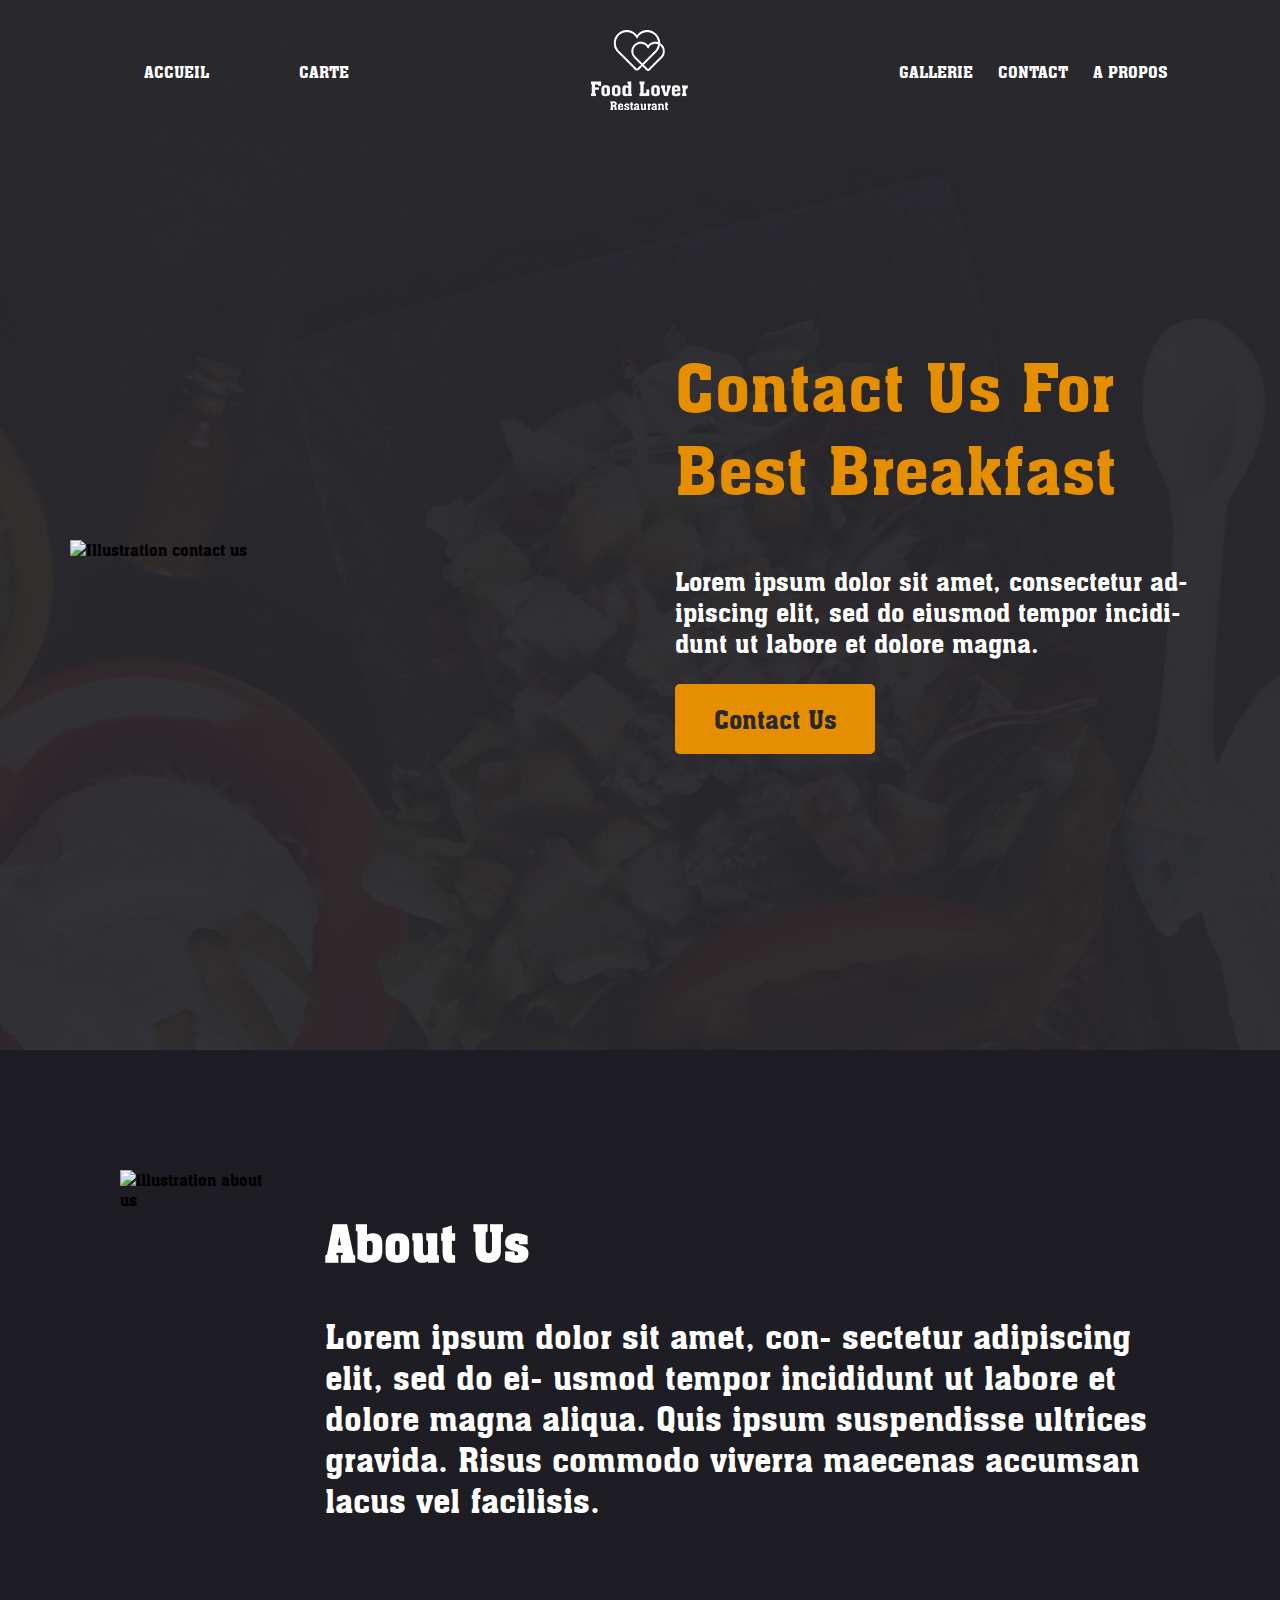
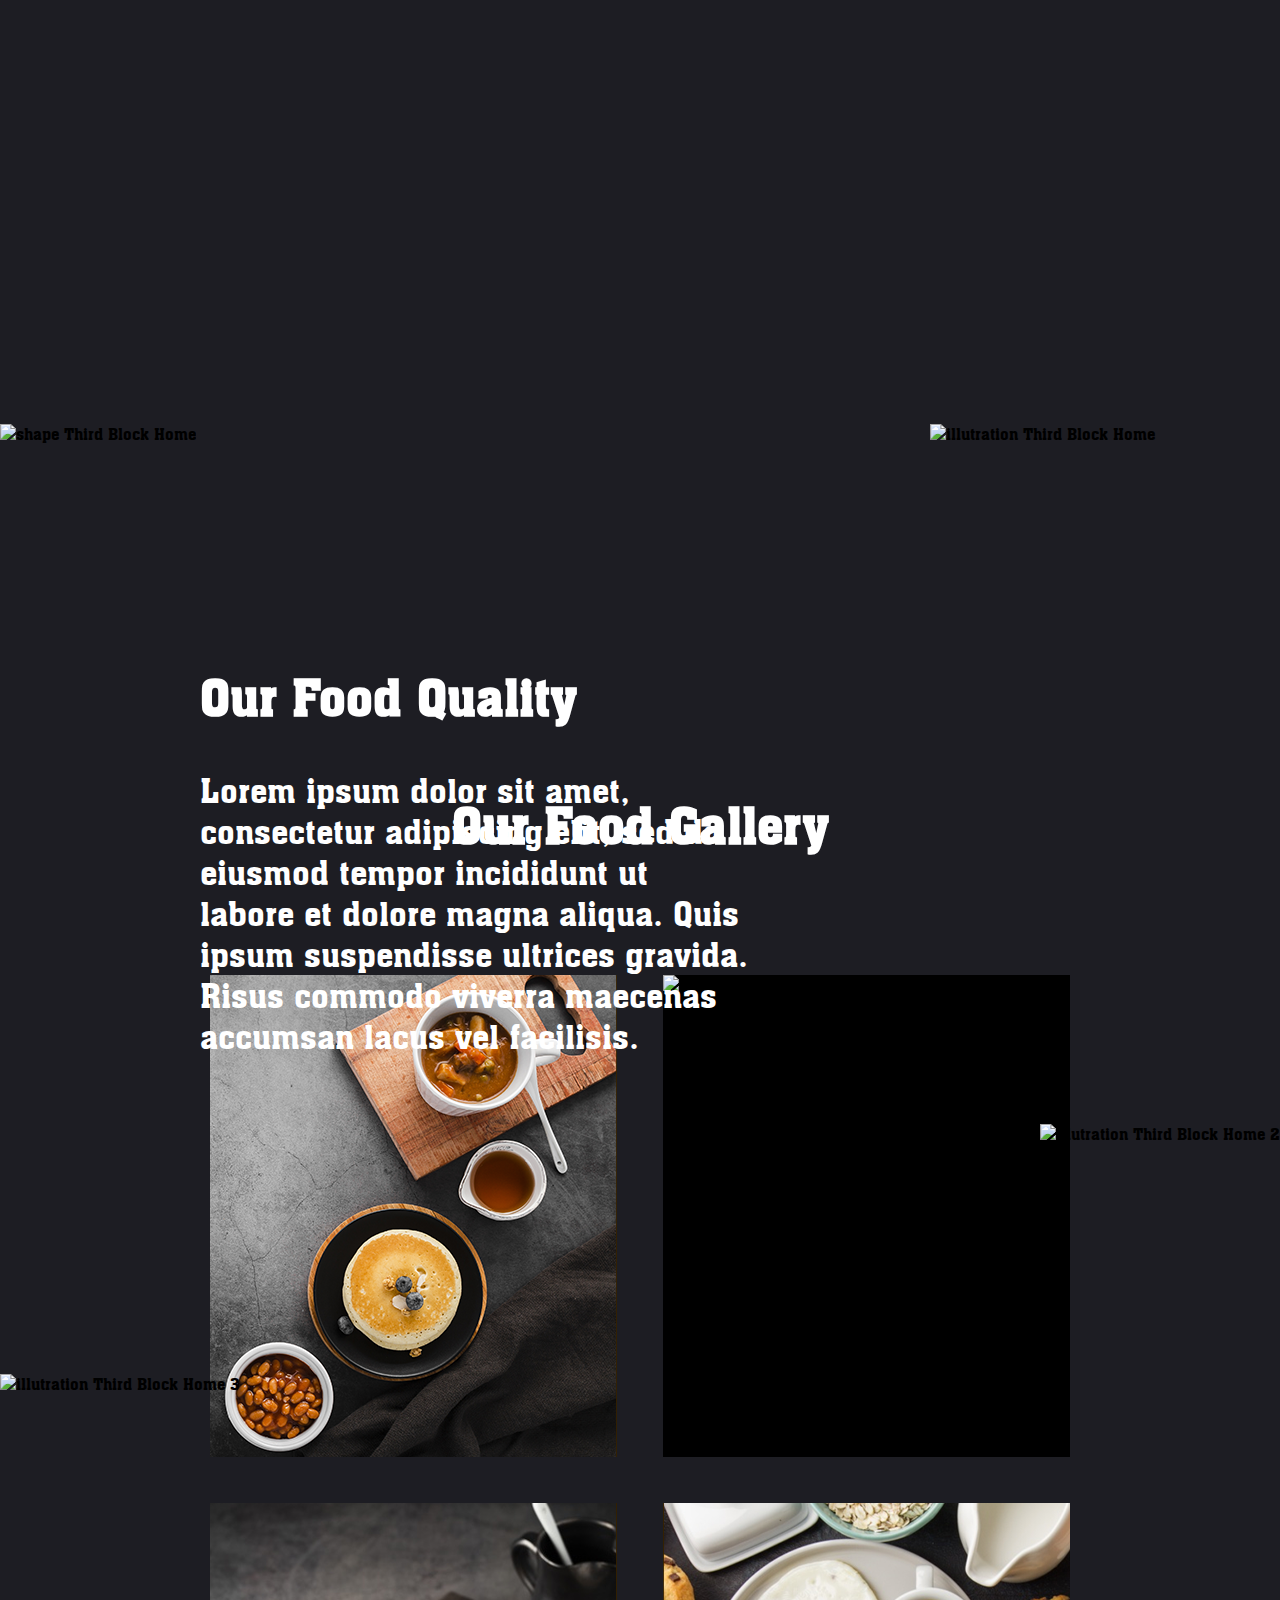
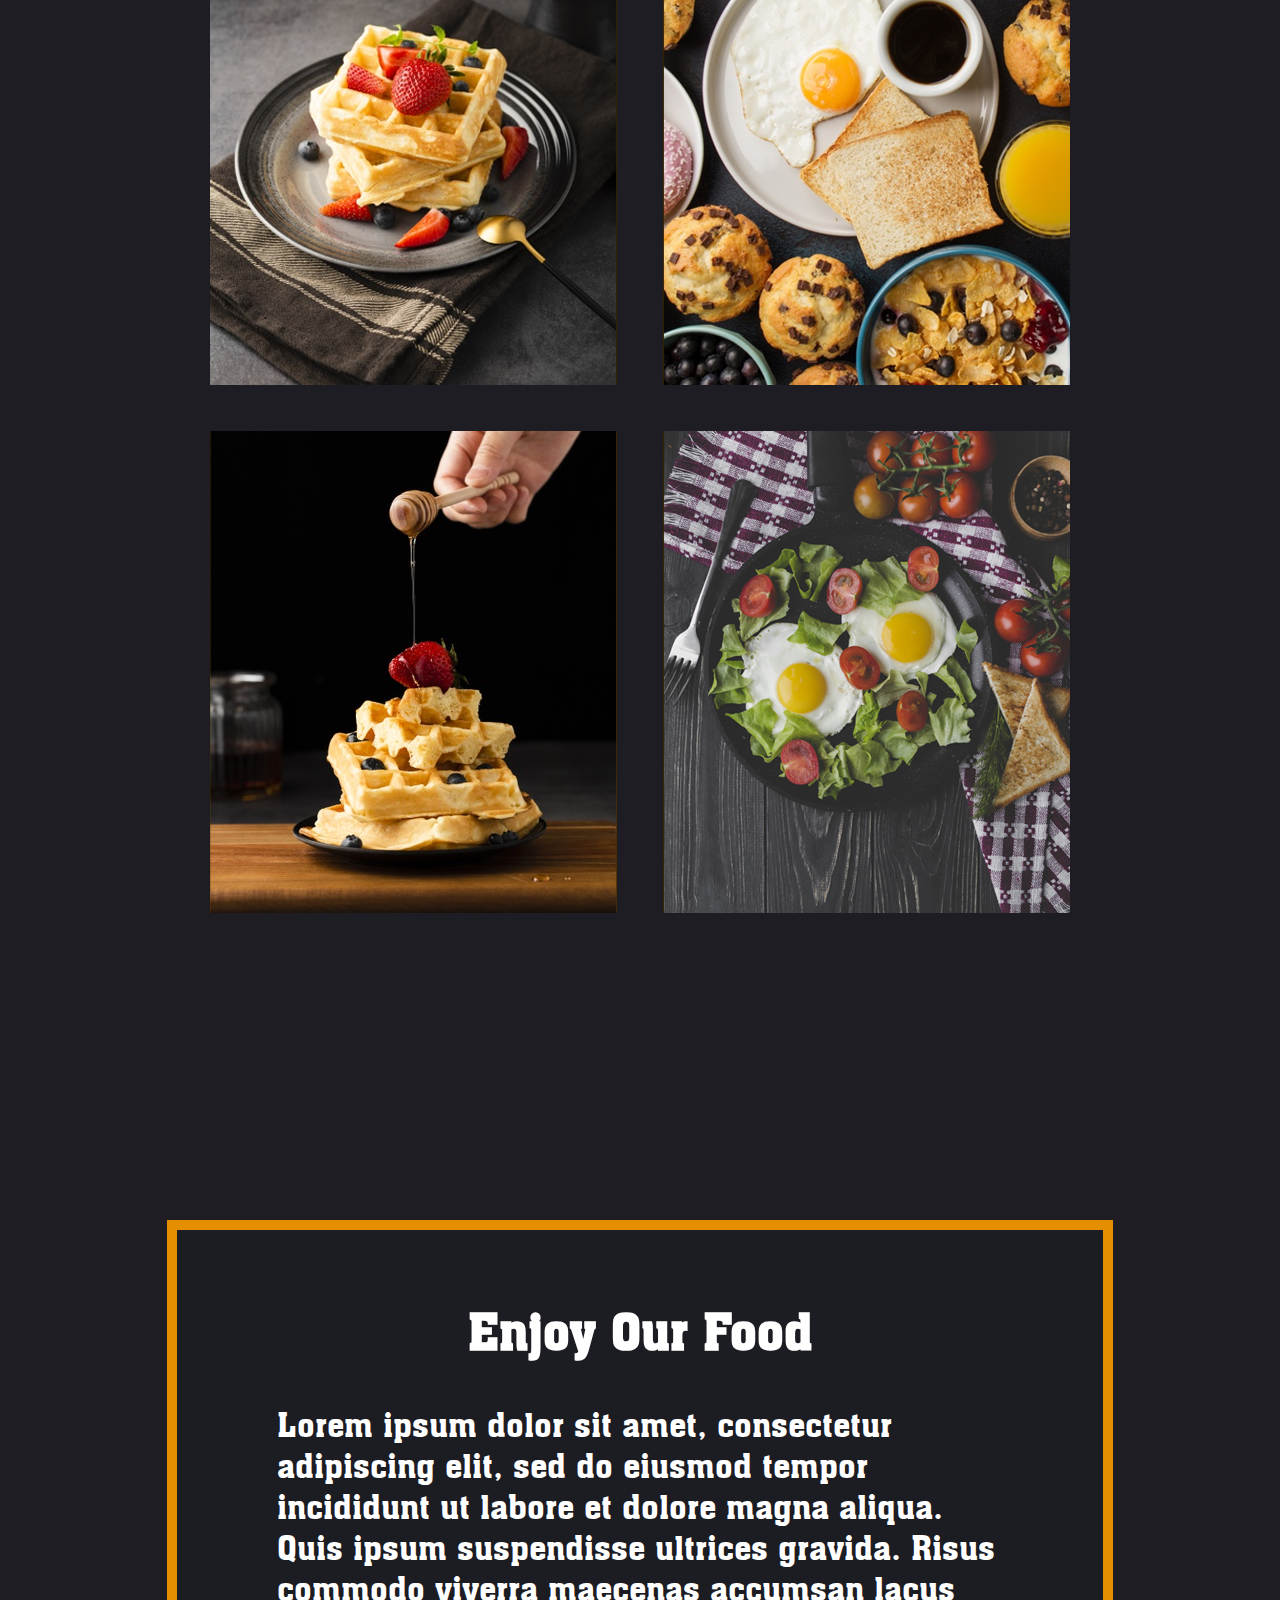
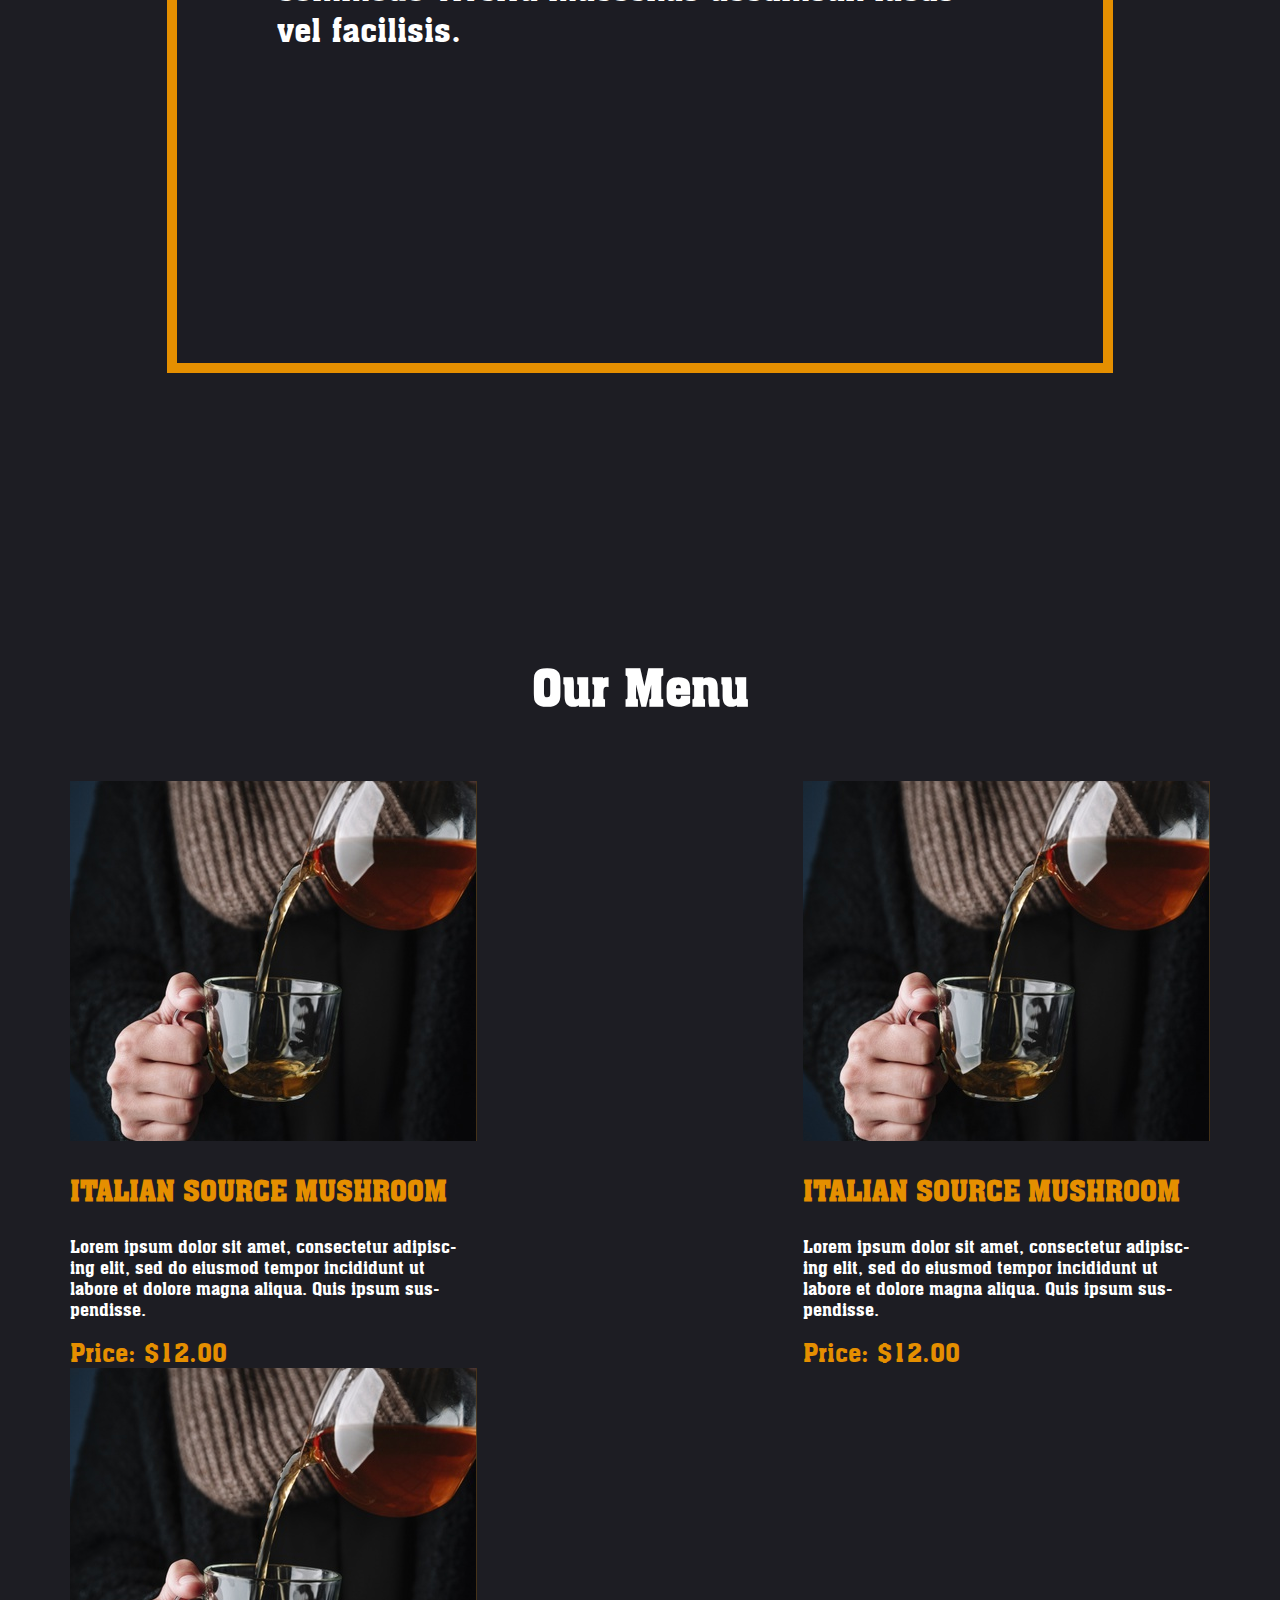
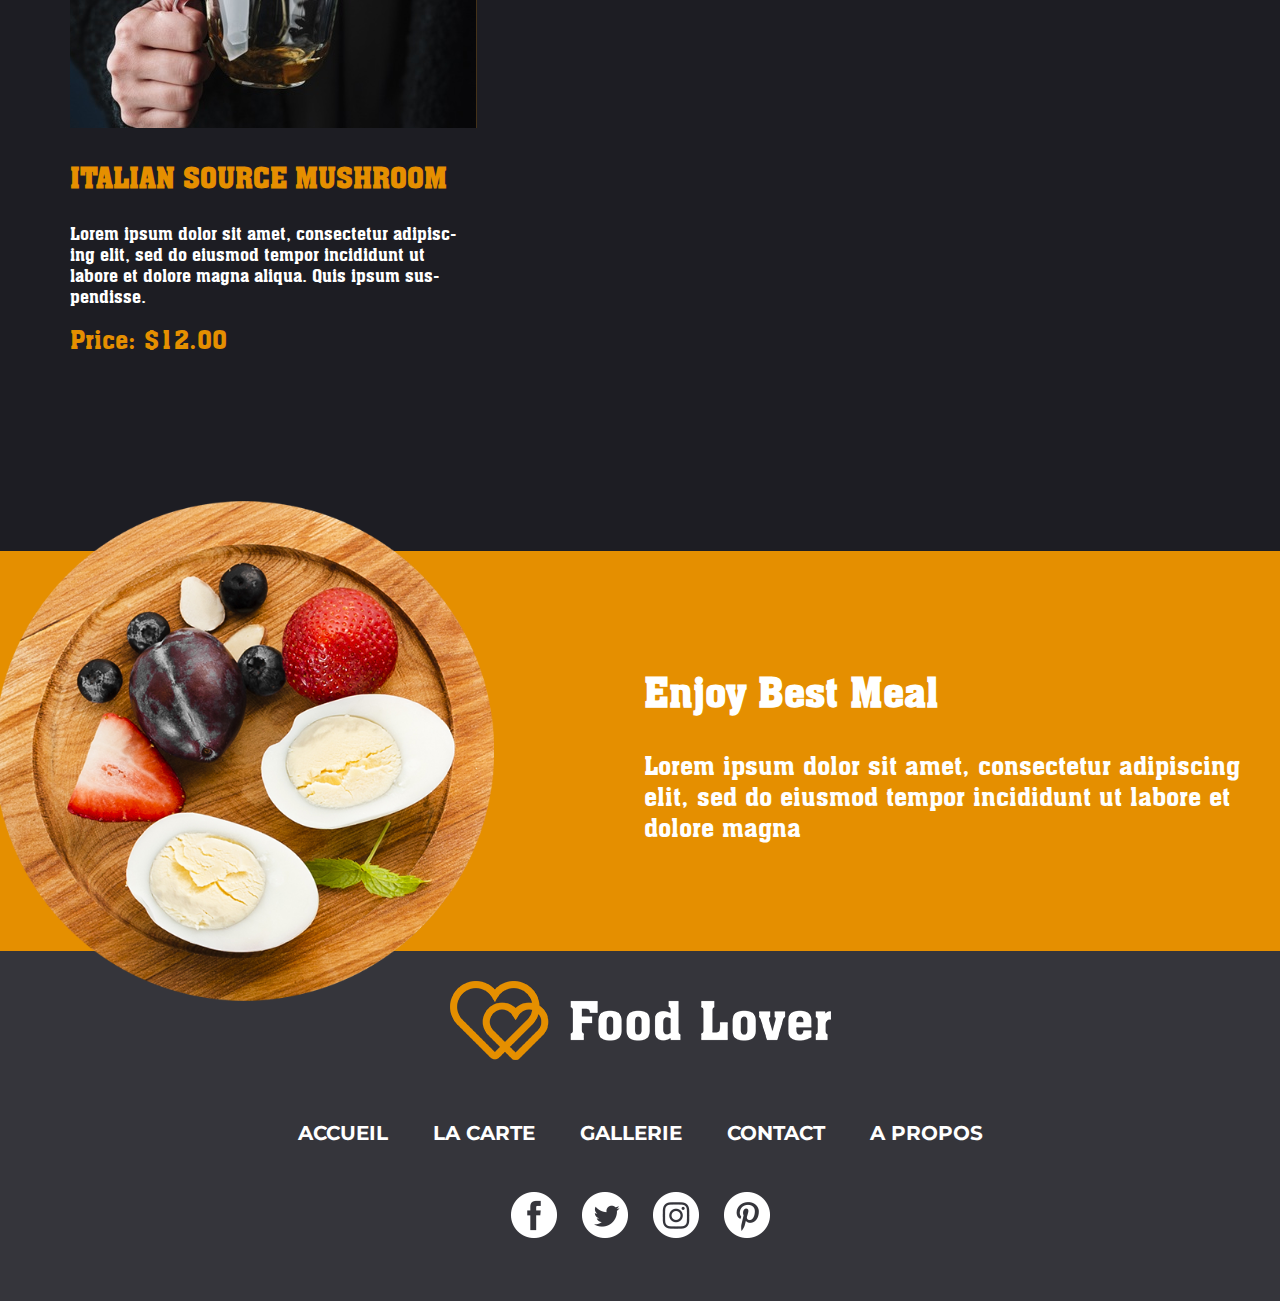
==== commit 67fe514a: "pull" ====
--- a/index.html
+++ b/index.html
@@ -18,7 +18,7 @@
         <!-- liste a puces -->
             <ul class="blockHeader" id="blockHeaderLeft">
                 <li>
-                    <a href="index.html" title="Accueil"></i>ACCUEIL</a>
+                    <a href="index.html" title="Accueil">ACCUEIL</a>
                 </li>
                 <li>
                     <a href="menu.html" title="Menu">CARTE</a>
@@ -101,19 +101,19 @@
         <h2>Our Menu</h2>
         <div class="containerBlockMenu">
             <div class="blockMenuHome">
-                <img src="assets/images/Formules 1.jpg" alt="illustration menu 1">
+                <img src="assets/images/illustrationMenu1.png" alt="illustration menu 1">
                 <h3>italian source mushroom</h3>
                 <p>Lorem ipsum dolor sit amet, consectetur adipisc- ing elit, sed do eiusmod tempor incididunt ut labore et dolore magna aliqua. Quis ipsum sus- pendisse.</p>
                 <span class="price">Price: $12.00</span>
             </div>
             <div class="blockMenuHome">
-                <img src="assets/images/Formules 2.jpg" alt="illustration menu 1">
+                <img src="assets/images/illustrationMenu1.png" alt="illustration menu 1">
                 <h3>italian source mushroom</h3>
                 <p>Lorem ipsum dolor sit amet, consectetur adipisc- ing elit, sed do eiusmod tempor incididunt ut labore et dolore magna aliqua. Quis ipsum sus- pendisse.</p>
                 <span class="price">Price: $12.00</span>
             </div>
             <div class="blockMenuHome">
-                <img src="assets/images/Formules 3.jpg" alt="illustration menu 1">
+                <img src="assets/images/illustrationMenu1.png" alt="illustration menu 1">
                 <h3>italian source mushroom</h3>
                 <p>Lorem ipsum dolor sit amet, consectetur adipisc- ing elit, sed do eiusmod tempor incididunt ut labore et dolore magna aliqua. Quis ipsum sus-pendisse.</p>
                 <span class="price">Price: $12.00</span>
@@ -127,7 +127,6 @@
             <p>Lorem ipsum dolor sit amet, consectetur adipiscing elit, sed do eiusmod tempor incididunt ut labore et dolore magna</p>
         </div>
     </div>
-    <div w3-include-html="footer.html"></div> 
     <footer>
         <nav class="footer">
         <!-- liste a puces -->
--- a/assets/css/style.css
+++ b/assets/css/style.css
@@ -208,6 +208,7 @@
         display: flex;
         flex-direction: column;
         align-items: center;
+        margin-right: 100px;
     }
 
     .firstBlockHome{
@@ -397,14 +398,14 @@
     .blockInformation {
         font-size: 20px;
         padding: 0px;
-        text-align: center;
+
     }
 
     .containerBlockContact{
         margin: 200px 10% 5% 10%;
-        justify-content: space-between;
+        align-items: center !important;
         flex-direction: column;
-        text-align: center;
+
     }
 
     .blockInformation iframe {
@@ -422,7 +423,7 @@
 
     .containerBlockContact{
         margin: 200px 10% 5% 10%;
-        justify-content: space-between;
+        align-items: center !important;
         flex-direction: column;
     }
 
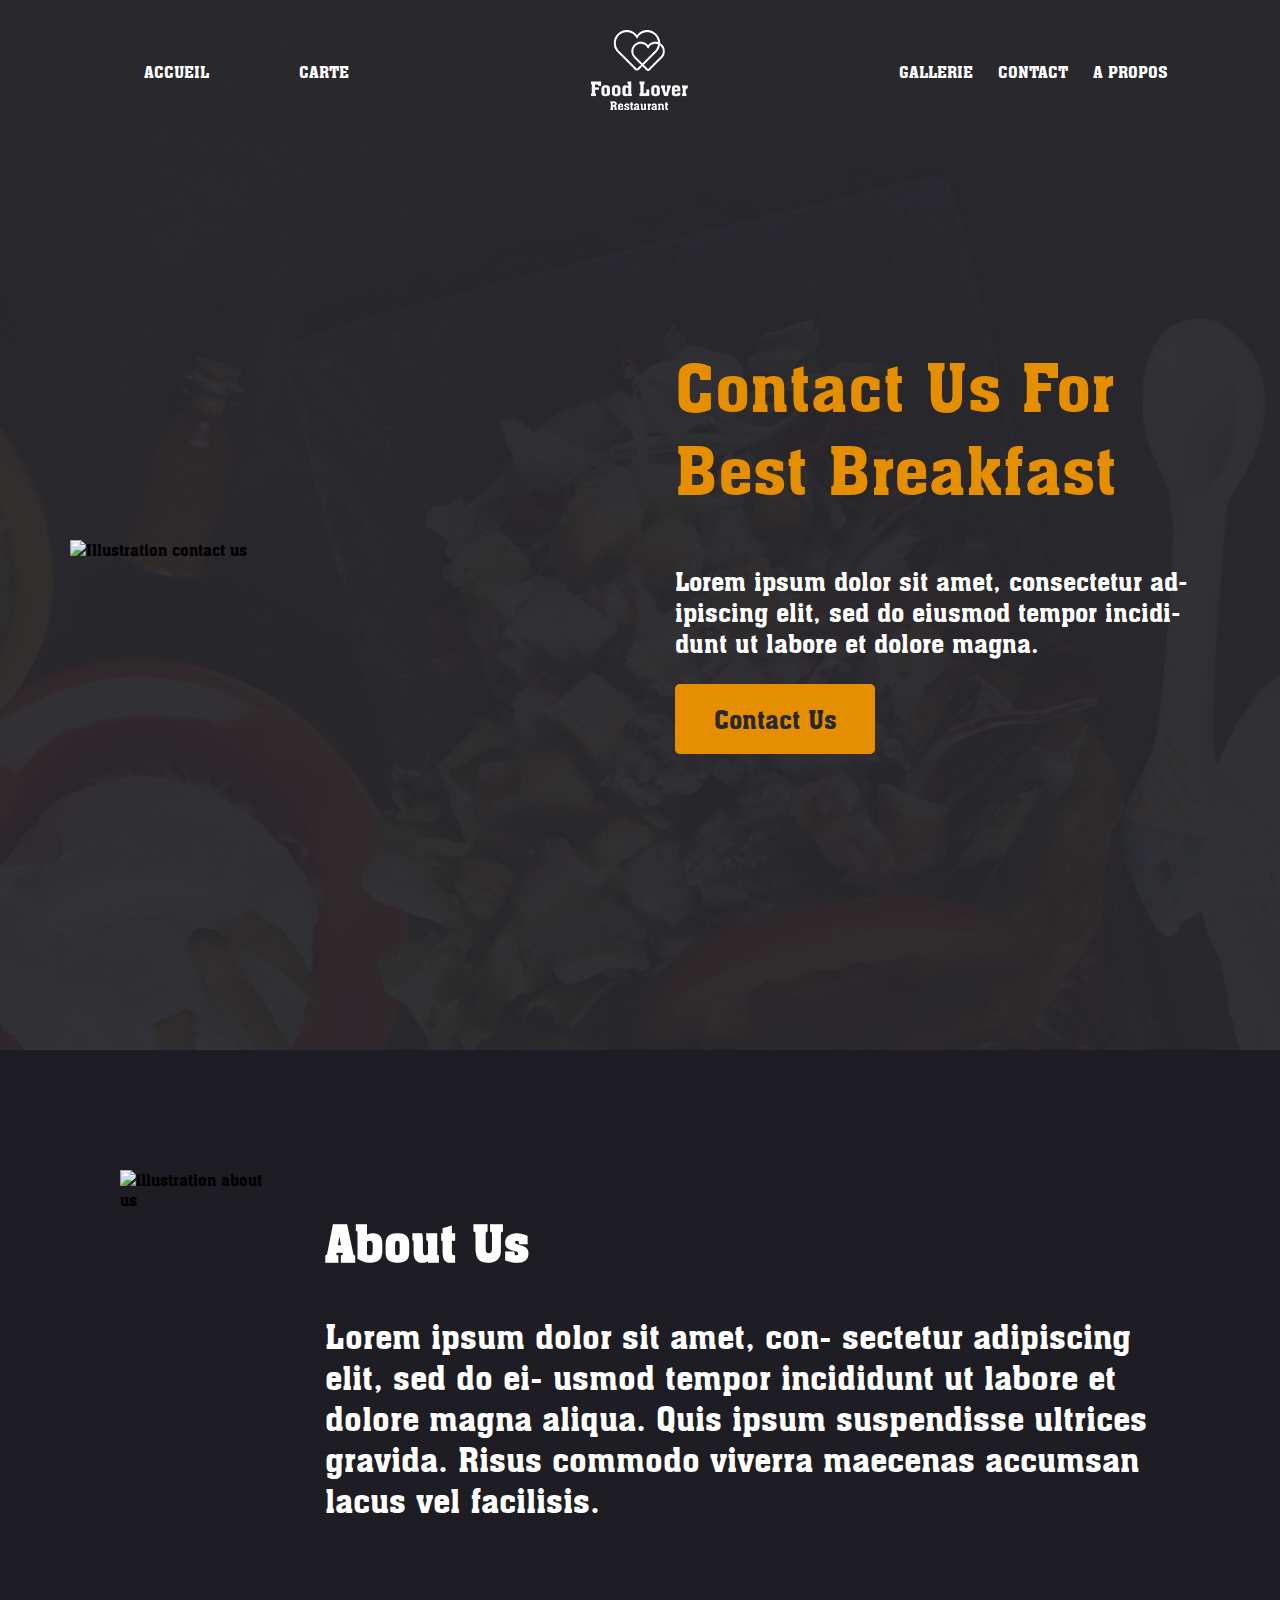
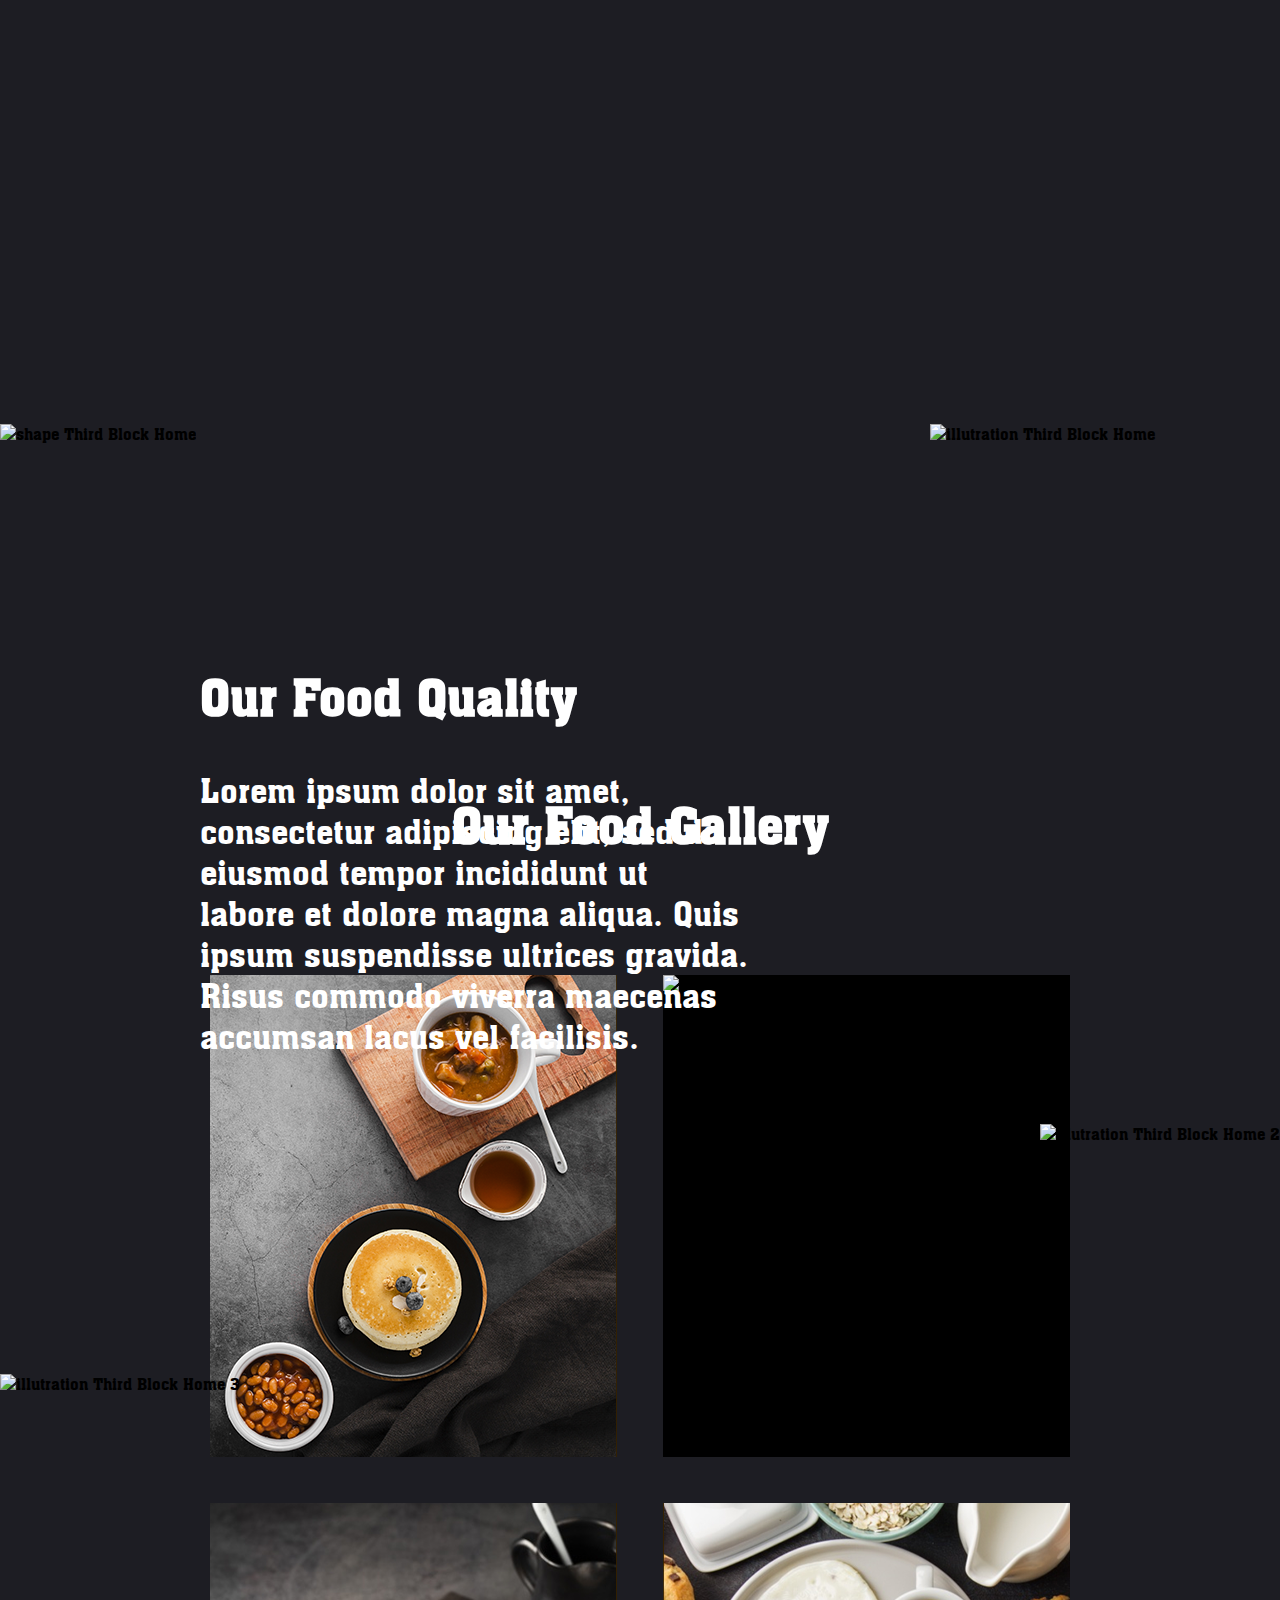
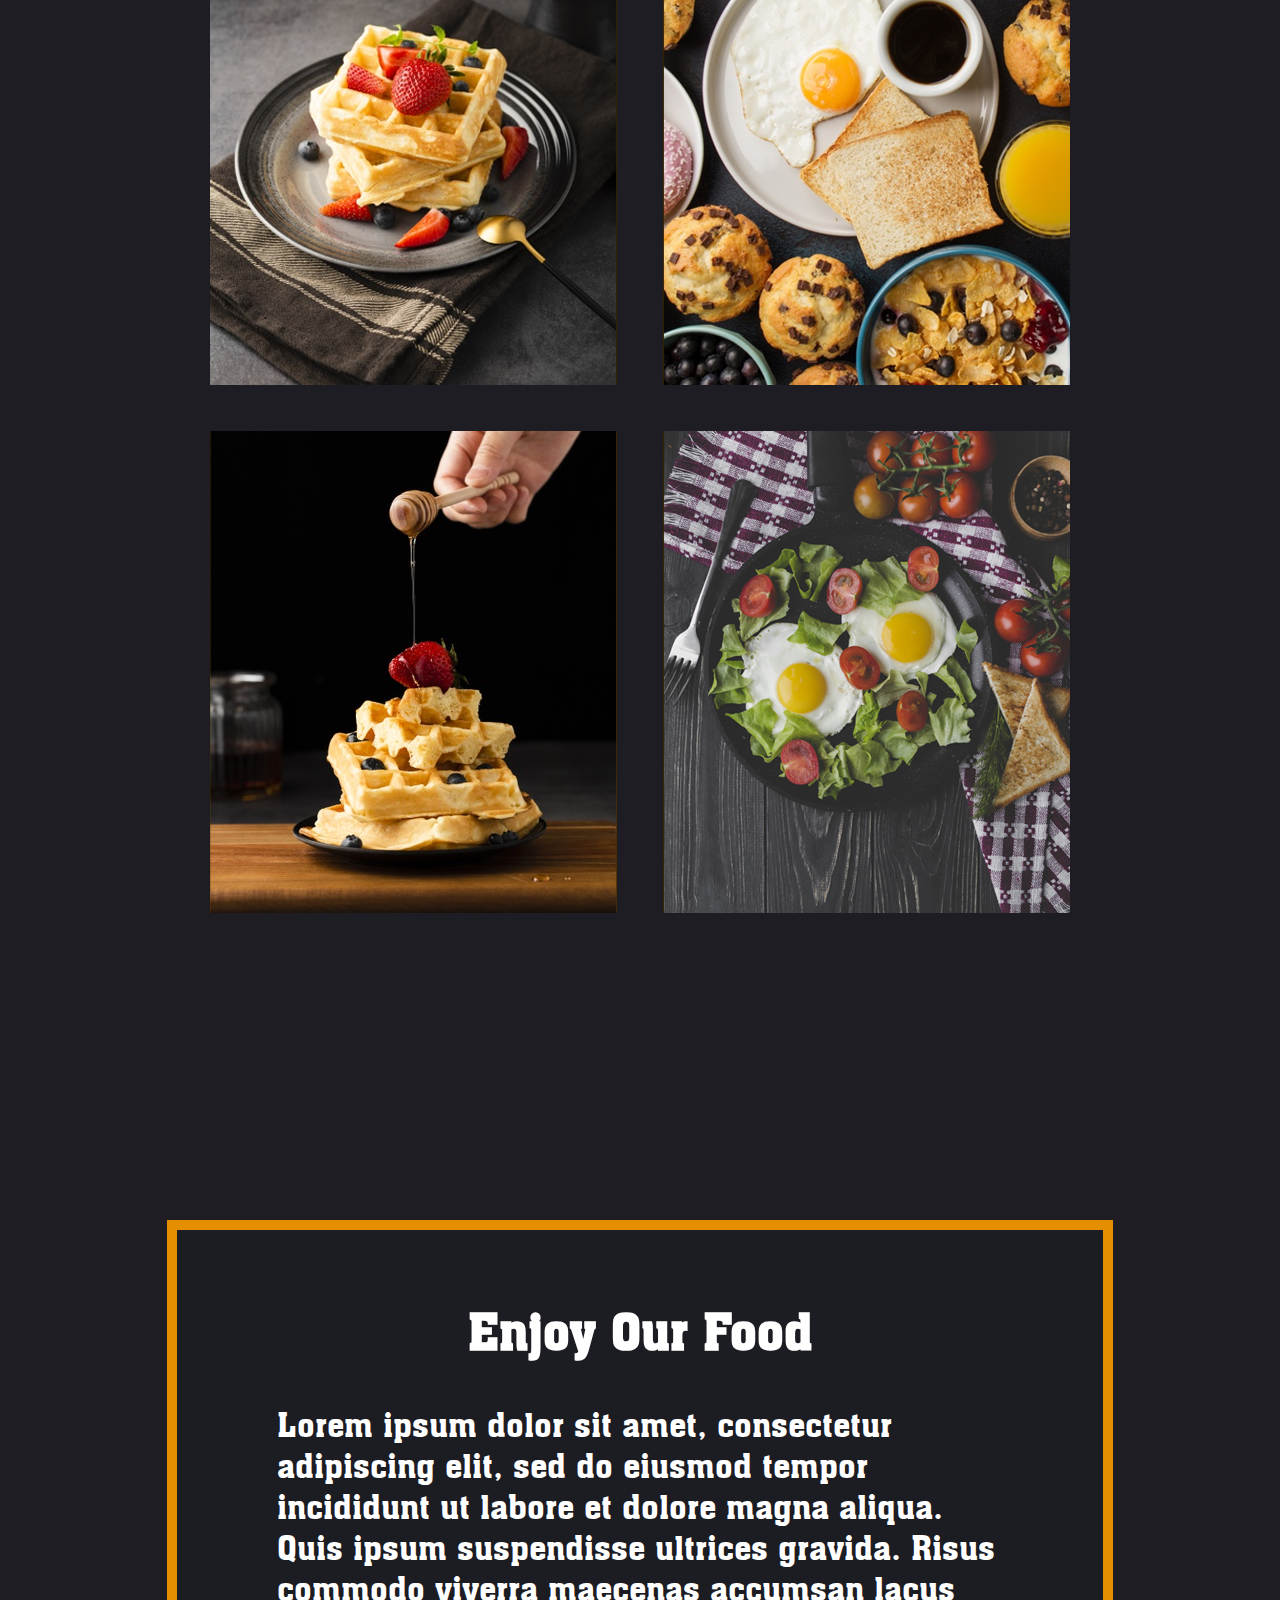
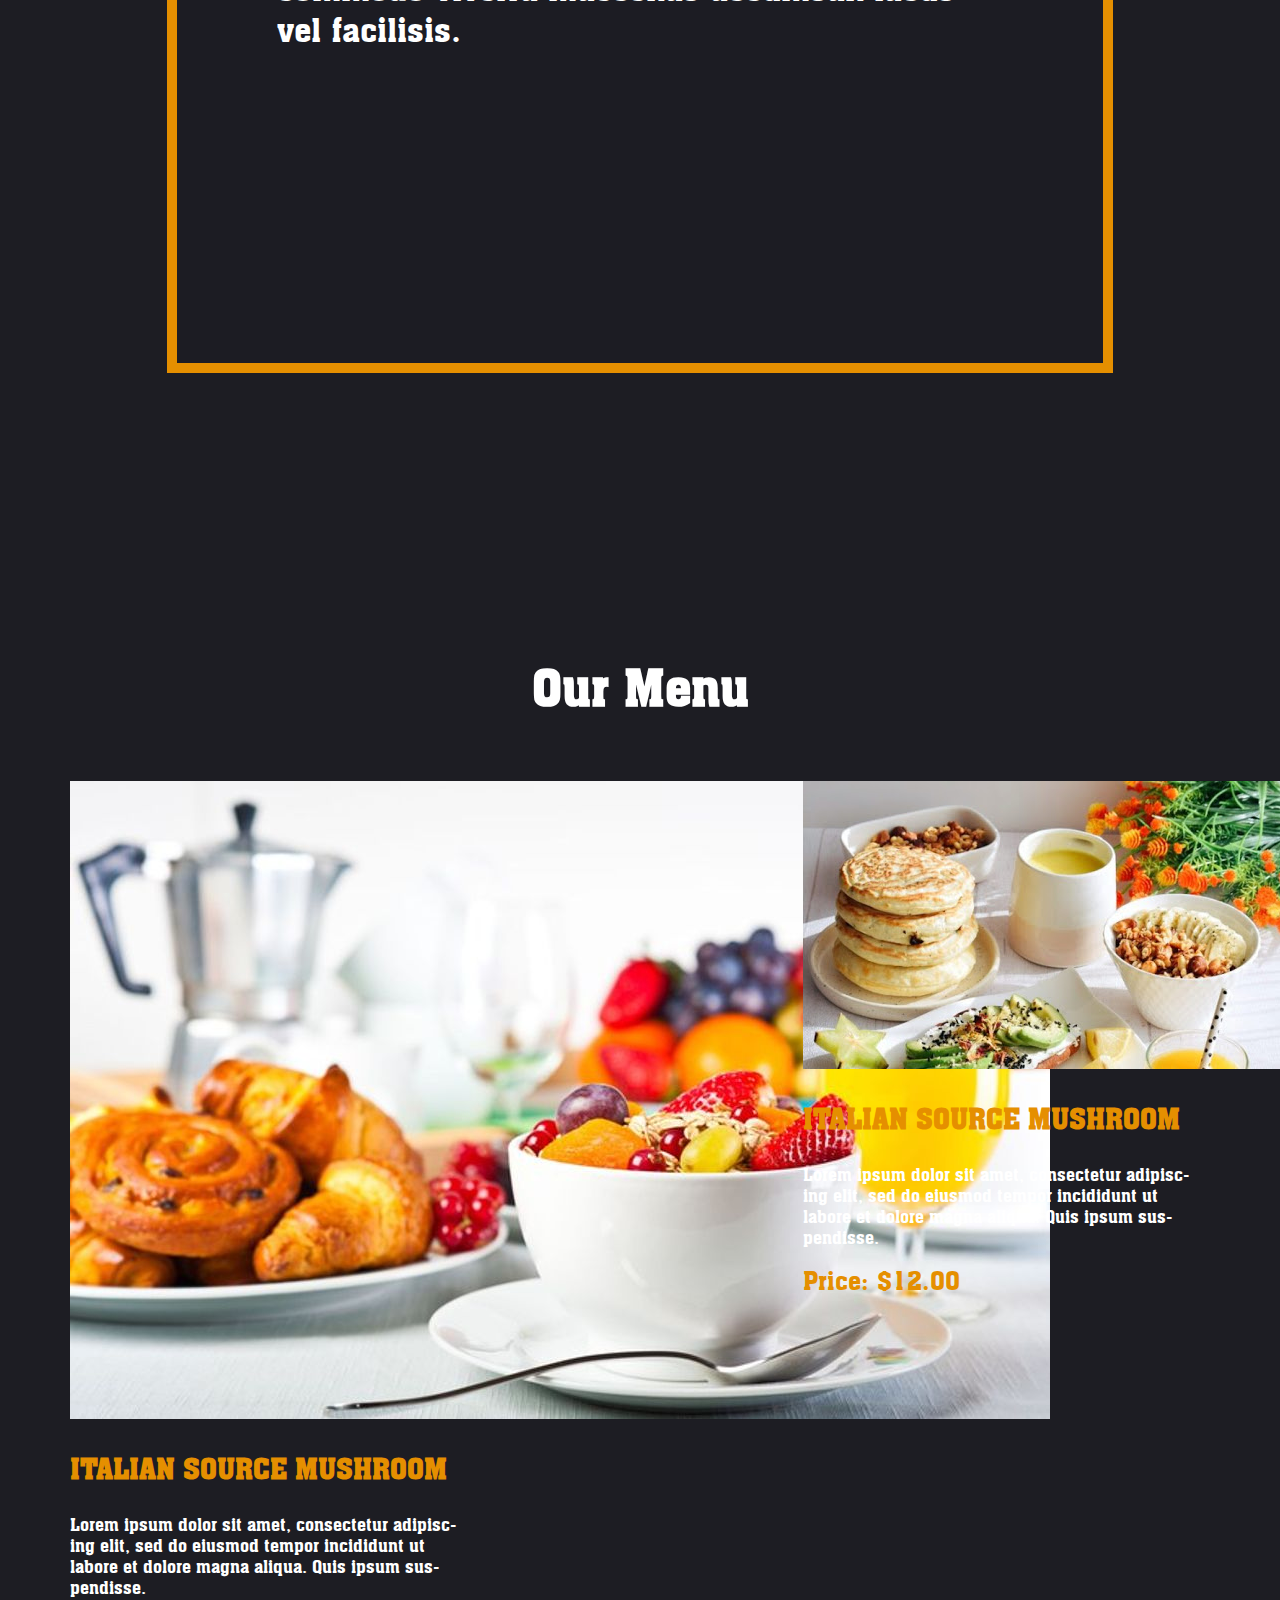
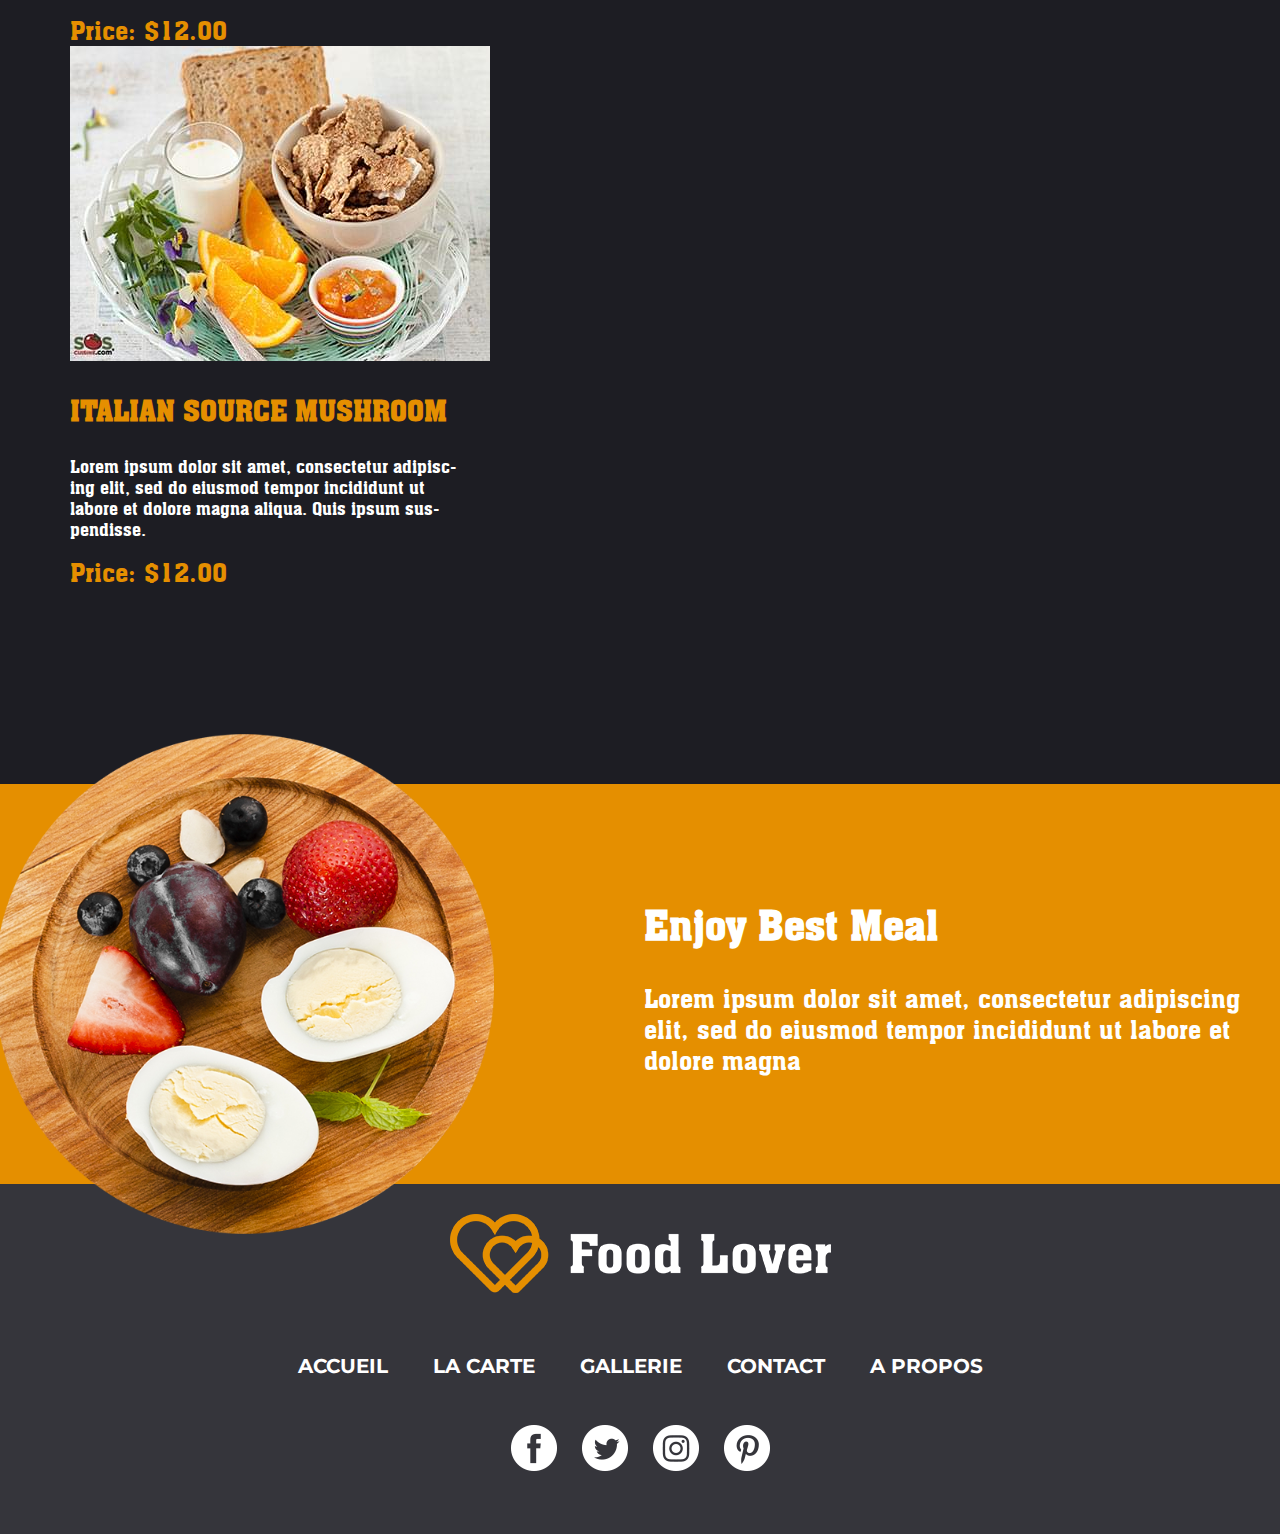
==== commit 5abbee63: "Merge branch 'master' of https://github.com/TheKller29/Projet-1-html-css into master" ====
--- a/index.html
+++ b/index.html
@@ -101,19 +101,19 @@
         <h2>Our Menu</h2>
         <div class="containerBlockMenu">
             <div class="blockMenuHome">
-                <img src="assets/images/illustrationMenu1.png" alt="illustration menu 1">
+                <img src="assets/images/Formules 1.jpg" alt="illustration menu 1">
                 <h3>italian source mushroom</h3>
                 <p>Lorem ipsum dolor sit amet, consectetur adipisc- ing elit, sed do eiusmod tempor incididunt ut labore et dolore magna aliqua. Quis ipsum sus- pendisse.</p>
                 <span class="price">Price: $12.00</span>
             </div>
             <div class="blockMenuHome">
-                <img src="assets/images/illustrationMenu1.png" alt="illustration menu 1">
+                <img src="assets/images/Formules 2.jpg" alt="illustration menu 1">
                 <h3>italian source mushroom</h3>
                 <p>Lorem ipsum dolor sit amet, consectetur adipisc- ing elit, sed do eiusmod tempor incididunt ut labore et dolore magna aliqua. Quis ipsum sus- pendisse.</p>
                 <span class="price">Price: $12.00</span>
             </div>
             <div class="blockMenuHome">
-                <img src="assets/images/illustrationMenu1.png" alt="illustration menu 1">
+                <img src="assets/images/Formules 3.jpg" alt="illustration menu 1">
                 <h3>italian source mushroom</h3>
                 <p>Lorem ipsum dolor sit amet, consectetur adipisc- ing elit, sed do eiusmod tempor incididunt ut labore et dolore magna aliqua. Quis ipsum sus-pendisse.</p>
                 <span class="price">Price: $12.00</span>
--- a/assets/css/style.css
+++ b/assets/css/style.css
@@ -652,6 +652,28 @@
     justify-content: center;
     margin-top: 25px;
 }
+
+.slidein {
+    overflow: hidden;
+}
+
+.slidein p {
+    animation-duration: 15s;
+    animation-name: slidein;
+    animation-iteration-count: infinite;
+  }
+  
+  @keyframes slidein {
+    from {
+      margin-left: 100%;
+      width: 300%; 
+    }
+  
+    to {
+      margin-left: -40%;
+      width: 100%;
+    }
+  }
 
 /* HEADER */
 
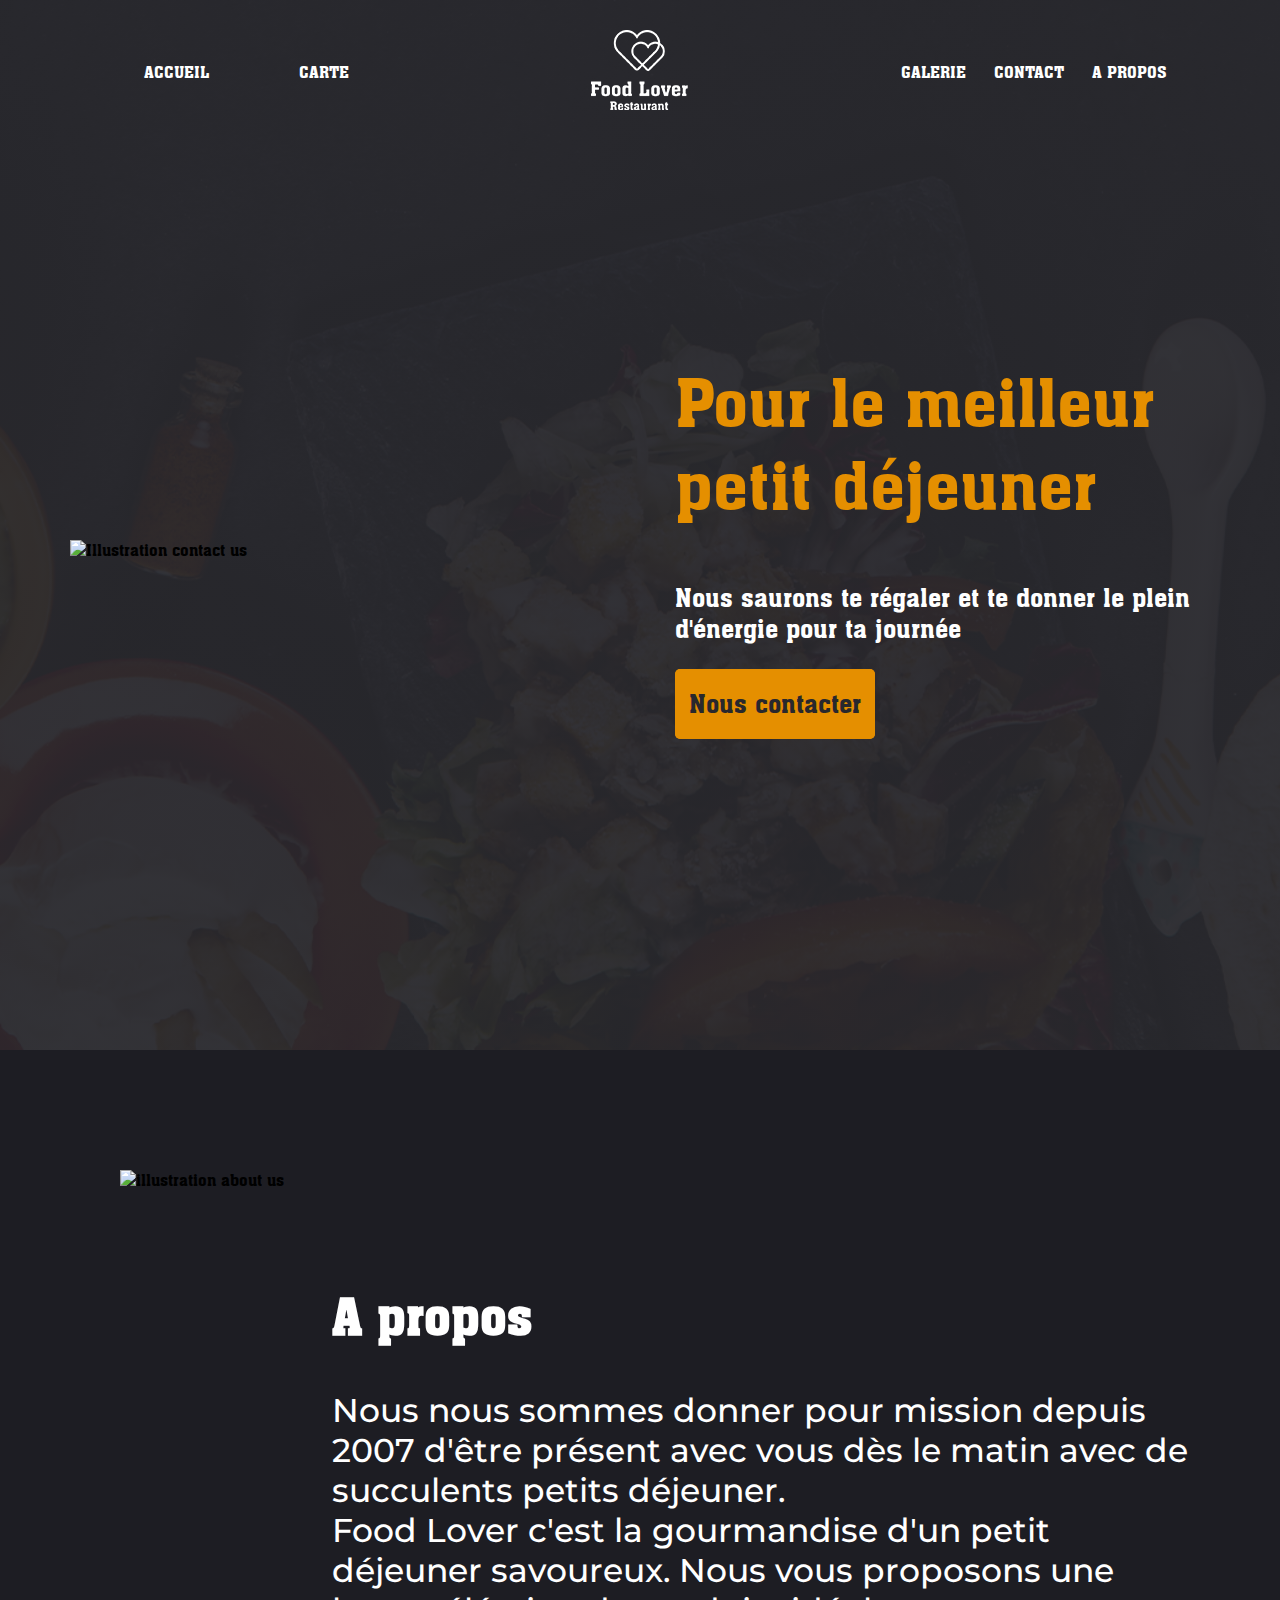
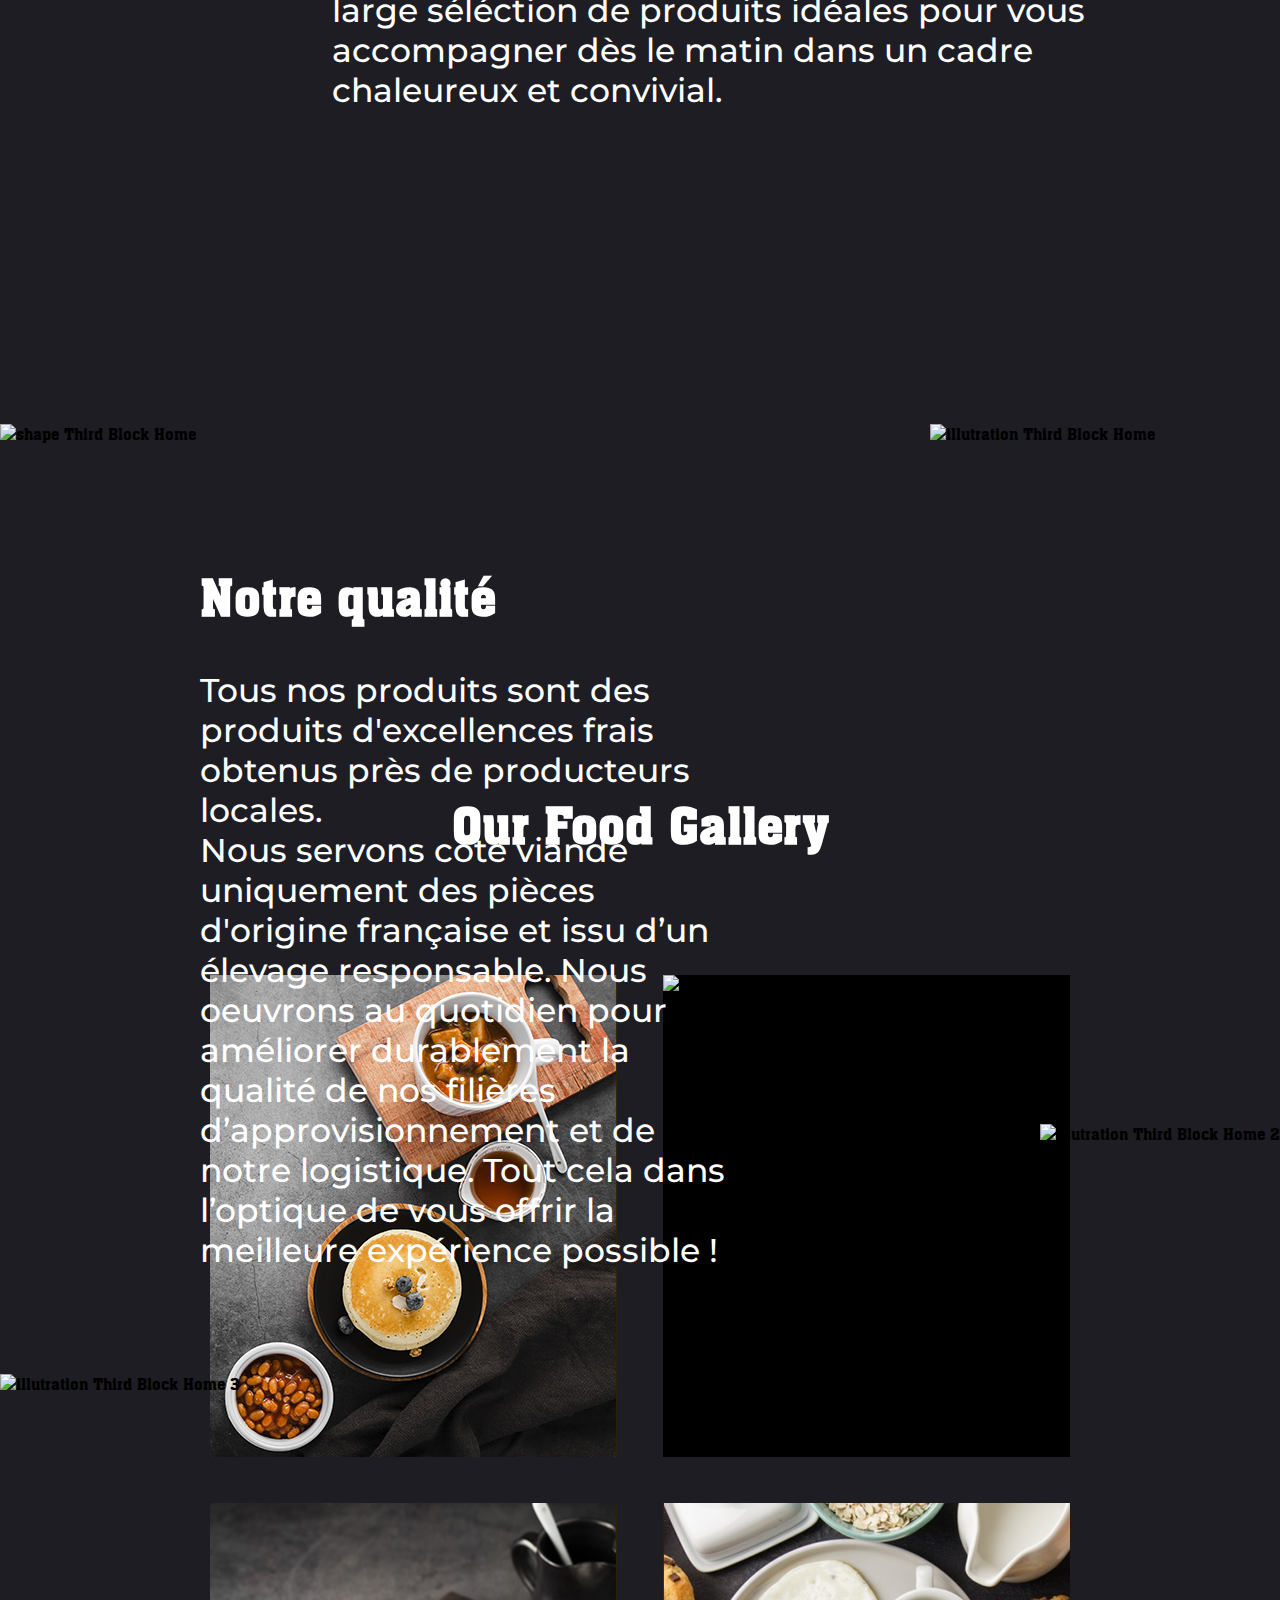
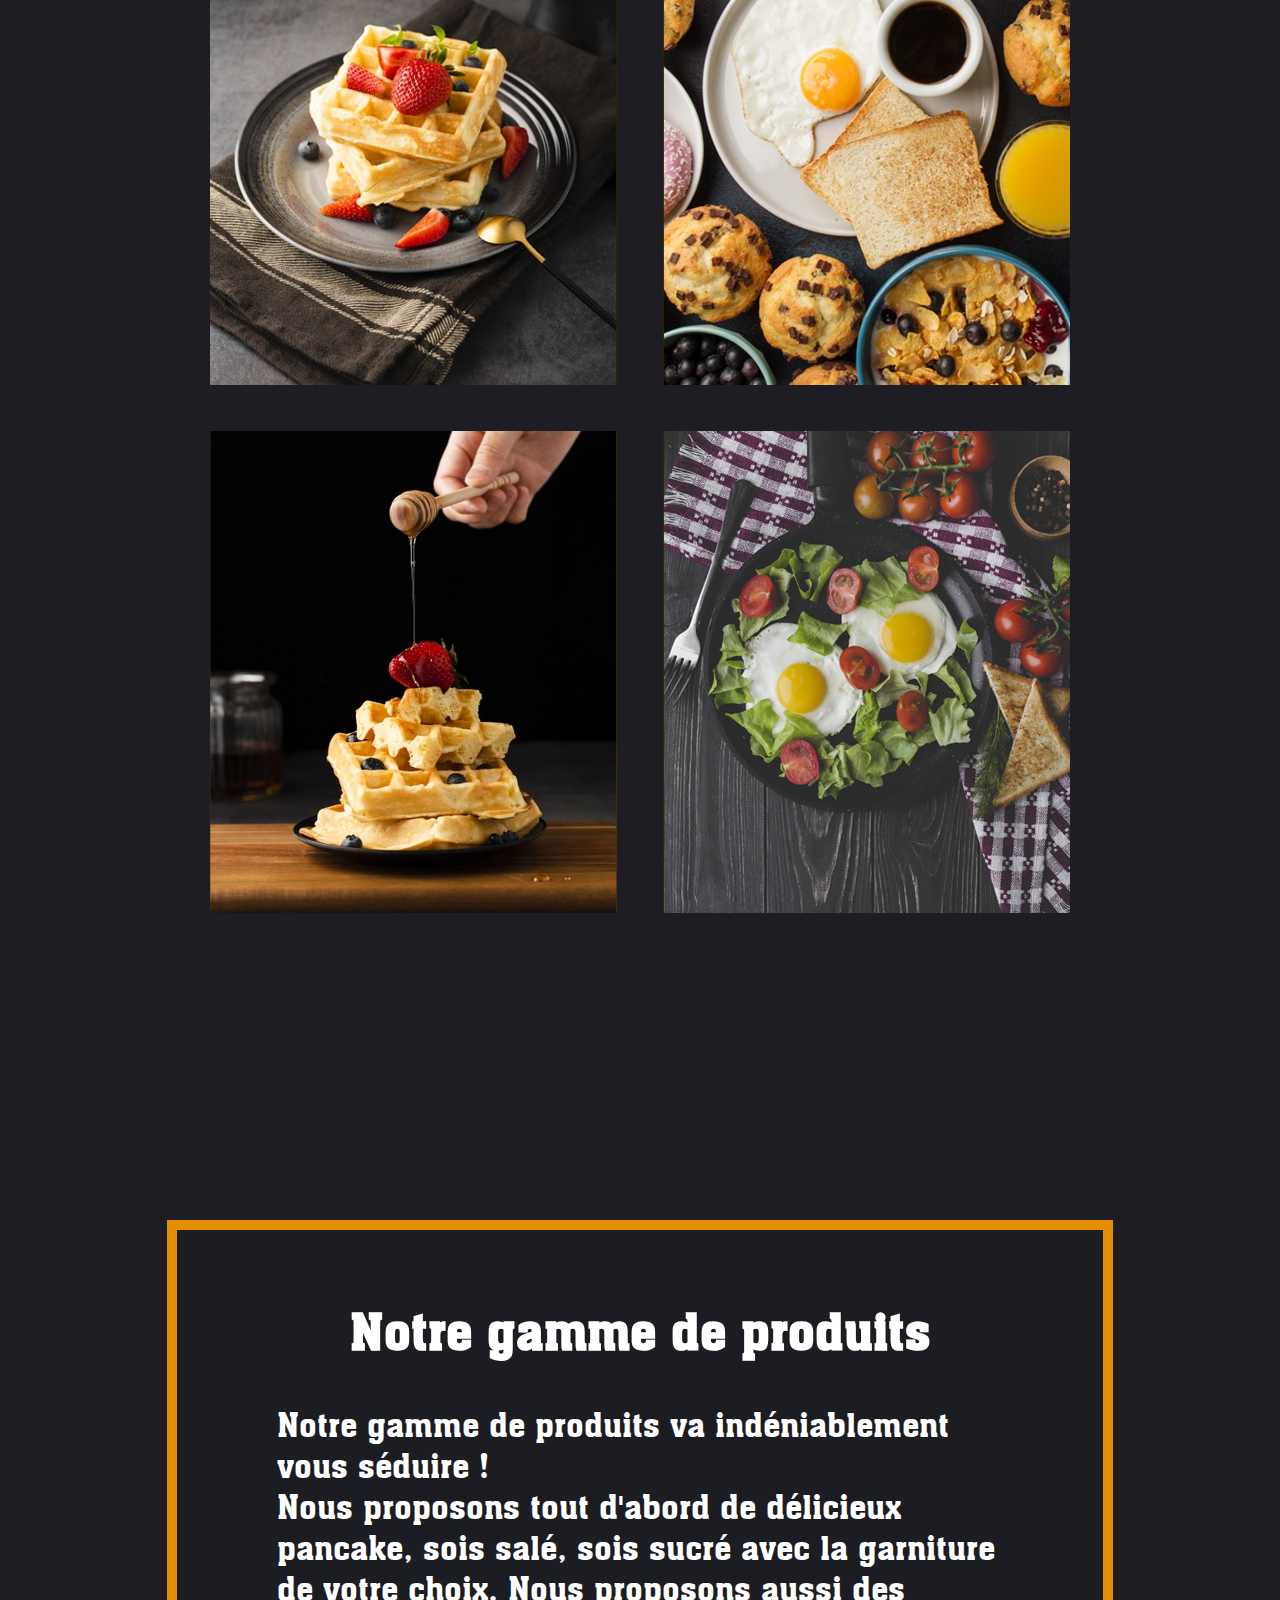
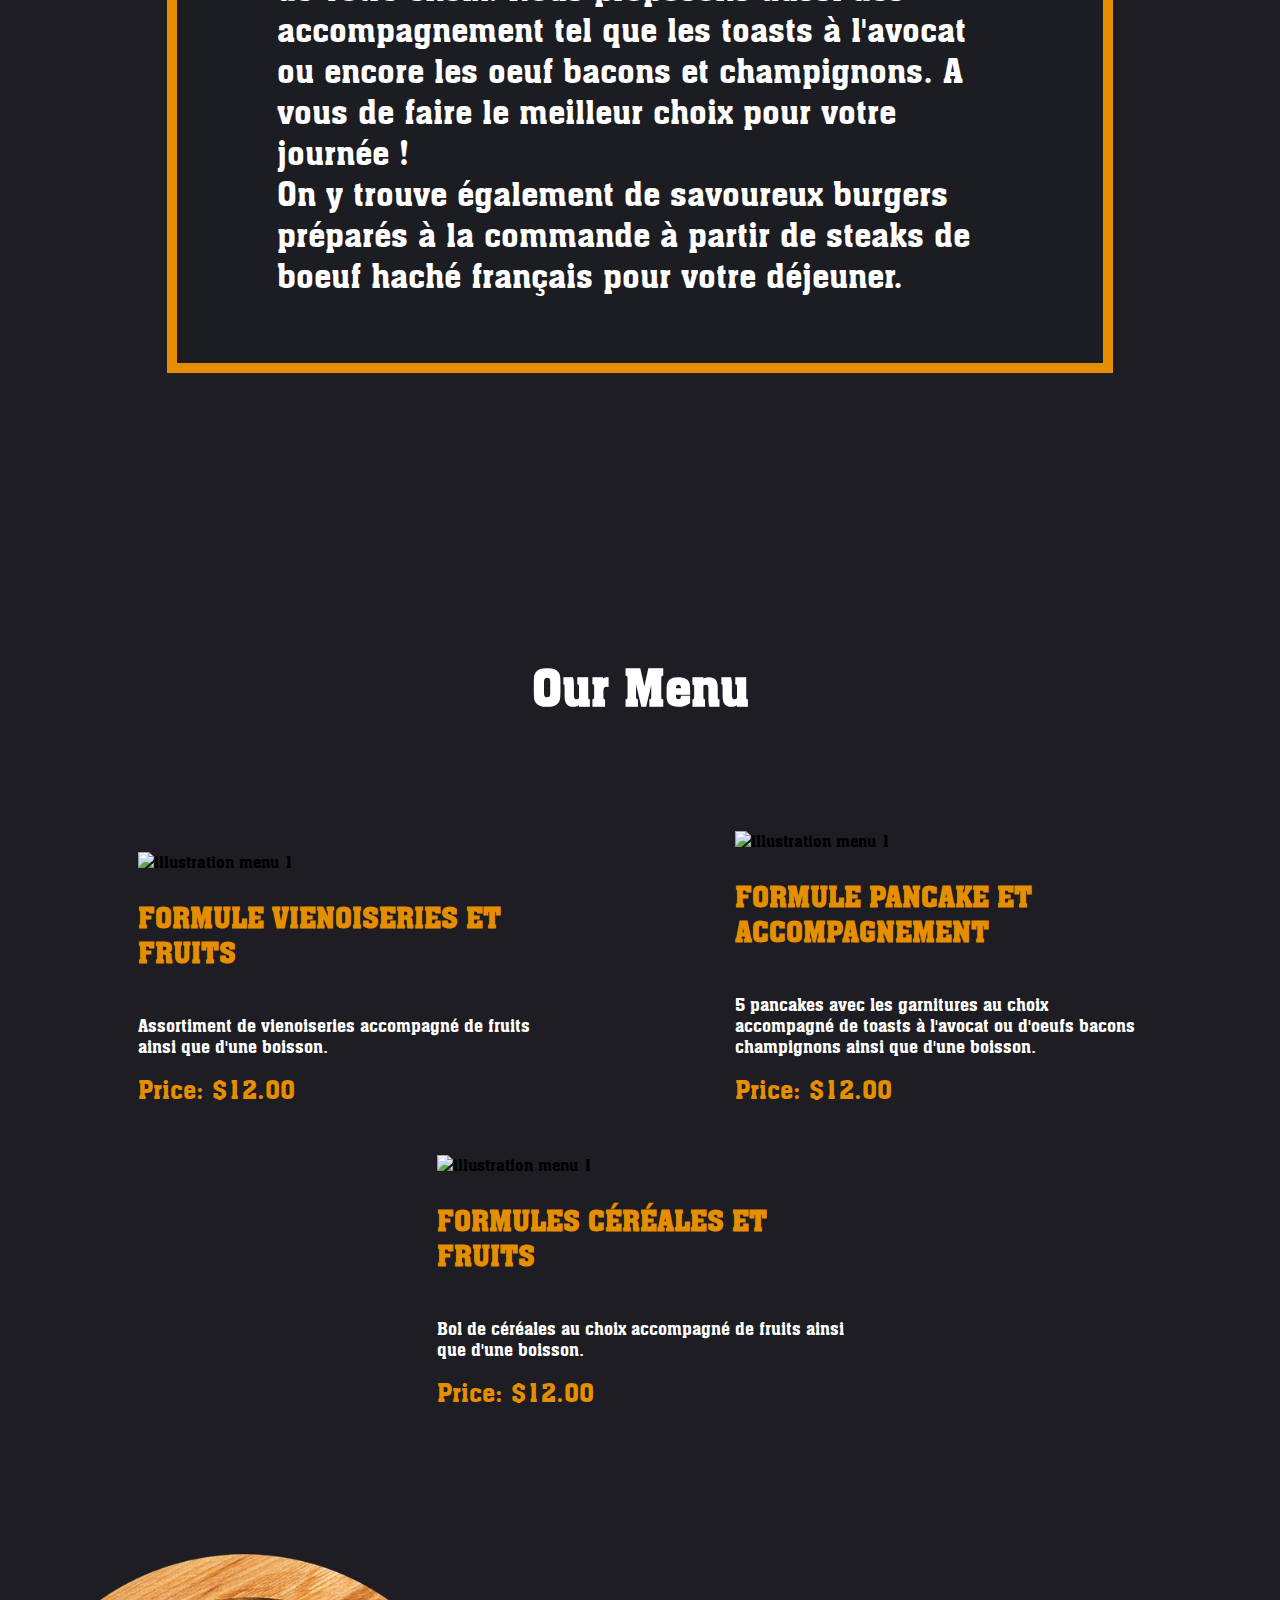
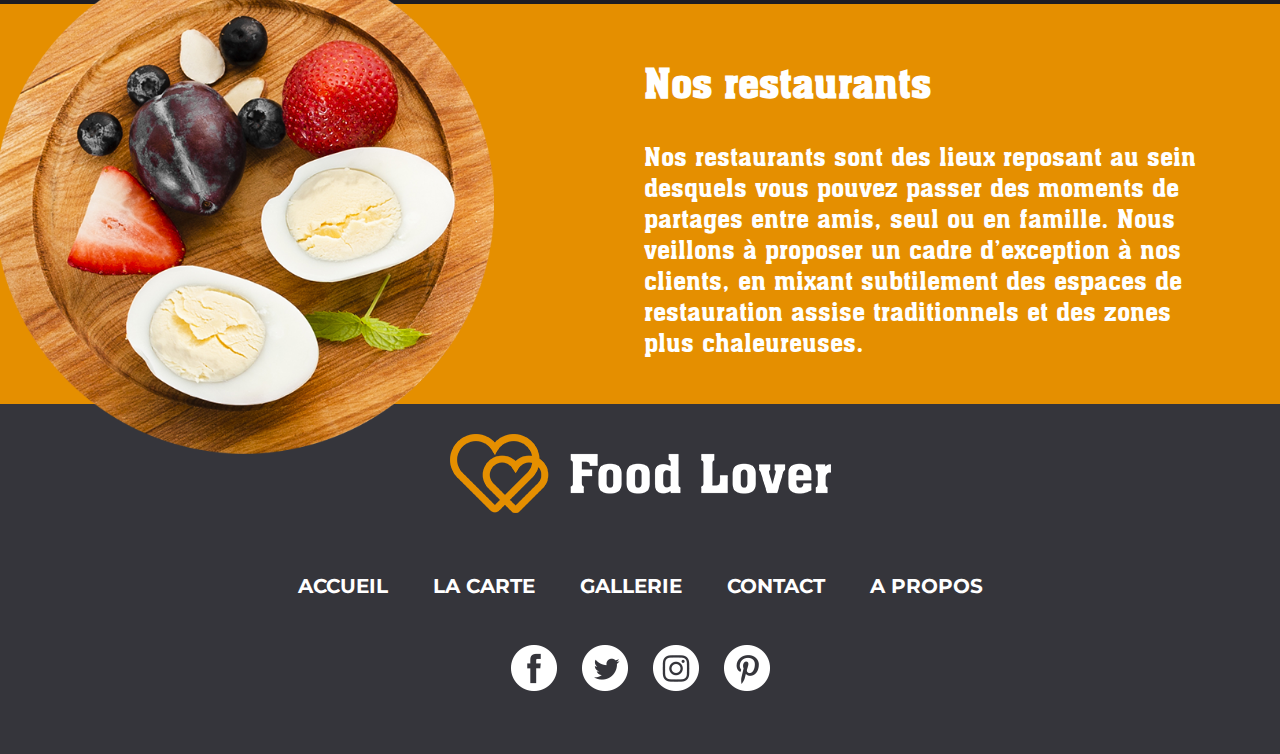
==== commit 42443793: "correction faute orthographe" ====
--- a/index.html
+++ b/index.html
@@ -1,5 +1,5 @@
 <!DOCTYPE html>
-<html lang="en">
+<html lang="fr">
 <head>
     <meta charset="UTF-8">
     <meta name="viewport" content="width=device-width, initial-scale=1.0">
@@ -29,7 +29,7 @@
             </a>
             <ul class="blockHeader" id="blockHeaderRight">
                 <li>
-                    <a href="gallery.html">GALLERIE</a>
+                    <a href="gallery.html">GALERIE</a>
                 </li>
                 <li>
                     <a href="contact.html">CONTACT</a>
@@ -46,16 +46,16 @@
     <div class="firstBlockHome">
         <img src="assets/images/breackfast.png" alt="Illustration contact us">
         <div class="containerText">
-            <h2>Contact Us For Best Breakfast</h2>
-            <p>Lorem ipsum dolor sit amet, consectetur ad- ipiscing elit, sed do eiusmod tempor incidi- dunt ut labore et dolore magna.</p>
-            <a href="contact.html">Contact Us</a>
+            <h2>Pour le meilleur petit déjeuner</h2>
+            <p>Nous saurons te régaler et te donner le plein d'énergie pour ta journée</p>
+            <a href="contact.html">Nous contacter</a>
         </div>
     </div>
     <div class="secondBlockHome">
         <img src="assets/images/cafeBreakfast.png" alt="illustration about us">
         <div class="containerText">
-            <h2>About Us</h2>
-            <p>Lorem ipsum dolor sit amet, con- sectetur adipiscing elit, sed do ei- usmod tempor incididunt ut labore et dolore magna aliqua. Quis ipsum suspendisse ultrices gravida. Risus commodo viverra maecenas accumsan lacus vel facilisis. </p>
+            <h2>A propos</h2>
+            <p>Nous nous sommes donner pour mission depuis 2007 d'être présent avec vous dès le matin avec de succulents petits déjeuner. <br> Food Lover c'est la gourmandise d'un petit déjeuner savoureux. Nous vous proposons une large séléction de produits idéales pour vous accompagner dès le matin dans un cadre chaleureux et convivial.</p>
         </div>
     </div>
     <div class="thirdBlockHome">
@@ -64,58 +64,68 @@
         <img class="illutrationSecond" src="assets/images/illutrationThirdBlockHome2.png" alt="illutration Third Block Home 2">
         <img class="illutrationThird" src="assets/images/illutrationThirdBlockHome3.png" alt="illutration Third Block Home 3">
         <div class="containerText">
-            <h2>Our Food Quality</h2>
-            <p>Lorem ipsum dolor sit amet, consectetur adipiscing elit, sed do eiusmod tempor incididunt ut labore et dolore magna aliqua. Quis ipsum suspendisse ultrices gravida. Risus commodo viverra maecenas accumsan lacus vel facilisis. </p>
+            <h2>Notre qualité</h2>
+            <p>Tous nos produits sont des produits d'excellences frais obtenus près de producteurs locales. <br> Nous servons côté viande uniquement des pièces d'origine française et issu d’un élevage responsable. Nous oeuvrons au quotidien pour améliorer durablement la qualité de nos filières d’approvisionnement et de notre logistique. Tout cela dans l’optique de vous offrir la meilleure expérience possible !</p>
         </div>
     </div>
     <div class="fourthBlockHome">
         <h2>Our Food Gallery</h2>
         <div class="galleryHome">
-            <div class="containerPicture">
-                <img src="assets/images/illustrationGallery1.png" alt="illustration gallery 1">
-            </div>
+            <a href="gallery.html">
+                <div class="containerPicture">
+                    <img src="assets/images/illustrationGallery1.png" alt="illustration gallery 1">
+                </div>
+            </a>
             <div class="containerPicture">
                 <img src="assets/images/illustrationGallery2.png" alt="illustration gallery 2">
             </div>
-            <div class="containerPicture">
-                <img src="assets/images/illustrationGallery3.png" alt="illustration gallery 3">
-            </div>
-            <div class="containerPicture">
-                <img src="assets/images/illustrationGallery4.png" alt="illustration gallery 4">
-            </div>
-            <div class="containerPicture">
-                <img src="assets/images/illustrationGallery5.png" alt="illustration gallery 5">
-            </div>
-            <div class="containerPicture">
-                <img src="assets/images/illustrationGallery6.png" alt="illustration gallery 6">
-            </div>
+            <a href="gallery.html">
+                <div class="containerPicture">
+                    <img src="assets/images/illustrationGallery3.png" alt="illustration gallery 3">
+                </div>
+            </a>
+            <a href="gallery.html">
+                <div class="containerPicture">
+                    <img src="assets/images/illustrationGallery4.png" alt="illustration gallery 4">
+                </div>
+            </a>
+            <a href="gallery.html">
+                <div class="containerPicture">
+                    <img src="assets/images/illustrationGallery5.png" alt="illustration gallery 5">
+                </div>
+            </a>
+            <a href="gallery.html">
+                <div class="containerPicture">
+                    <img src="assets/images/illustrationGallery6.png" alt="illustration gallery 6">
+                </div>
+            </a>
         </div>
     </div>
     <div class="fifthBlockHome">
         <div class="containerText">
-            <h2>Enjoy Our Food</h2>
-            <p>Lorem ipsum dolor sit amet, consectetur adipiscing elit, sed do eiusmod tempor incididunt ut labore et dolore magna aliqua. Quis ipsum suspendisse ultrices gravida. Risus commodo viverra maecenas accumsan lacus vel facilisis. </p>               
+            <h2>Notre gamme de produits</h2>
+            <p>Notre gamme de produits va indéniablement vous séduire ! <br> Nous proposons tout d'abord de délicieux pancake, sois salé, sois sucré avec la garniture de votre choix. Nous proposons aussi des accompagnement tel que les toasts à l'avocat ou encore les oeuf bacons et champignons. A vous de faire le meilleur choix pour votre journée ! <br> On y trouve également de savoureux burgers préparés à la commande à partir de steaks de boeuf haché français pour votre déjeuner.</p>               
         </div>
     </div>
     <div class="sixthBlockHome">
         <h2>Our Menu</h2>
         <div class="containerBlockMenu">
             <div class="blockMenuHome">
-                <img src="assets/images/Formules 1.jpg" alt="illustration menu 1">
-                <h3>italian source mushroom</h3>
-                <p>Lorem ipsum dolor sit amet, consectetur adipisc- ing elit, sed do eiusmod tempor incididunt ut labore et dolore magna aliqua. Quis ipsum sus- pendisse.</p>
+                <img src="assets/images/Formules1.jpg" alt="illustration menu 1">
+                <h3>Formule vienoiseries et Fruits</h3>
+                <p>Assortiment de vienoiseries accompagné de fruits ainsi que d'une boisson.</p>
                 <span class="price">Price: $12.00</span>
             </div>
             <div class="blockMenuHome">
-                <img src="assets/images/Formules 2.jpg" alt="illustration menu 1">
-                <h3>italian source mushroom</h3>
-                <p>Lorem ipsum dolor sit amet, consectetur adipisc- ing elit, sed do eiusmod tempor incididunt ut labore et dolore magna aliqua. Quis ipsum sus- pendisse.</p>
+                <img src="assets/images/Formules2.jpg" alt="illustration menu 1">
+                <h3>Formule pancake et accompagnement</h3>
+                <p>5 pancakes avec les garnitures au choix accompagné de toasts à l'avocat ou d'oeufs bacons champignons ainsi que d'une boisson.</p>
                 <span class="price">Price: $12.00</span>
             </div>
             <div class="blockMenuHome">
-                <img src="assets/images/Formules 3.jpg" alt="illustration menu 1">
-                <h3>italian source mushroom</h3>
-                <p>Lorem ipsum dolor sit amet, consectetur adipisc- ing elit, sed do eiusmod tempor incididunt ut labore et dolore magna aliqua. Quis ipsum sus-pendisse.</p>
+                <img src="assets/images/Formules3.jpg" alt="illustration menu 1">
+                <h3>Formules céréales et Fruits</h3>
+                <p>Bol de céréales au choix accompagné de fruits ainsi que d'une boisson. </p>
                 <span class="price">Price: $12.00</span>
             </div>
         </div>
@@ -123,8 +133,8 @@
     <div class="seventhBlockHome">
         <img src="assets/images/illustrationSeventhBlock.png" alt="illustration seventh block">
         <div class="containerText">
-            <h2>Enjoy Best Meal</h2>
-            <p>Lorem ipsum dolor sit amet, consectetur adipiscing elit, sed do eiusmod tempor incididunt ut labore et dolore magna</p>
+            <h2>Nos restaurants</h2>
+            <p>Nos restaurants sont des lieux reposant au sein desquels vous pouvez passer des moments de partages entre amis, seul ou en famille. Nous veillons à proposer un cadre d’exception à nos clients, en mixant subtilement des espaces de restauration assise traditionnels et des zones plus chaleureuses.</p>
         </div>
     </div>
     <footer>
--- a/assets/css/style.css
+++ b/assets/css/style.css
@@ -82,6 +82,7 @@
     transition: 0.1s;
 }
 
+
 @media screen and (max-width: 1250px) { 
     .header a{
         font-size: 13px;
@@ -107,7 +108,7 @@
 }
   @media screen and (max-width: 900px) { 
     nav img{
-        scale: 0.8;
+        transform: scale(0.8);
     }
 
     .header{
@@ -208,12 +209,8 @@
         display: flex;
         flex-direction: column;
         align-items: center;
-        margin-right: 100px;
-    }
-
-    .firstBlockHome{
-        padding-right: 50px;
-        padding-left: 50px;
+        margin-right: 50px !important;
+        margin-left: 50px;
     }
   }
 
@@ -304,6 +301,7 @@
 
     .logoFooter {
         margin-bottom: -30px;
+        margin-left: -20px;
     }
 }
 
@@ -402,10 +400,17 @@
     }
 
     .containerBlockContact{
-        margin: 200px 10% 5% 10%;
-        align-items: center !important;
-        flex-direction: column;
-
+        margin: 200px 5% 5% 5%;
+        flex-wrap: wrap;
+        justify-content: center;
+    }
+
+    .containerBlockContact .form{
+        padding-left: 40px;
+    }
+
+    .blockInformation{
+        padding-left: 40px;
     }
 
     .blockInformation iframe {
@@ -413,7 +418,14 @@
         height: 400px;
     }
  }
- 
+
+ @media screen and (max-width: 1100px) {
+
+    .blockInformation, .containerBlockContact .form{
+        padding: 0;
+    }
+
+ }
 
  @media screen and (max-width: 650px) {
     .blockInformation {
@@ -421,12 +433,6 @@
         padding: 0px;
     }
 
-    .containerBlockContact{
-        margin: 200px 10% 5% 10%;
-        align-items: center !important;
-        flex-direction: column;
-    }
-
     .blockInformation iframe {
         width: 400px;
         height: 300px;
@@ -439,14 +445,31 @@
         padding: 0px;
     }
 
-    .containerBlockContact{
-        margin: 200px 10% 5% 10%;
-        justify-content: space-between;
+    .containerFirstLine{
         flex-direction: column;
-    }
-
-    .containerBlockContact form {
-        padding-right: 80px;
+        width: 100%;
+        align-items: center;
+    }
+
+    .containerBlockContact .containerFirstLine input, .containerBlockContact input, .containerBlockContact textarea{
+        width: 80%;
+    }
+
+    .containerBlockContact .form form input{
+        height: 30px;
+    }
+
+    .containerBlockContact textarea{
+        height: 100px;
+    }
+
+    .containerBlockContact form{
+        align-items: center;
+    }
+
+    .containerBlockContact .form h2{
+        margin: 20px 0px 20px 0px;
+        padding: 0% 10% 0% 10%;
     }
 
     .blockInformation iframe {
@@ -462,62 +485,9 @@
 
  @media screen and (max-width: 500px) {
 
-    .containerBlockContact form {
-        padding-right: 130px;
-    }
 
     .containerBlockContact h2 {
         font-size: 27px;
-        margin-right: 130px;
-    }
-
- }
-
- @media screen and (max-width: 454px) {
-
-    .containerBlockContact form {
-        padding-right: 180px;
-    }
-
-    .containerBlockContact h2 {
-        font-size: 24px;
-        margin-right: 180px;
-    }
-
- }
-
- @media screen and (max-width: 400px) {
-
-    .containerBlockContact form {
-        padding-right: 220px;
-    }
-
-    .containerBlockContact h2 {
-        font-size: 22px;
-        margin-right: 220px;
-    }
-
-    .blockInformation iframe {
-        width: 250px;
-        height: 100px;
-    }
-
- }
-
- @media screen and (max-width: 346px) {
-
-    .containerBlockContact form {
-        padding-right: 240px;
-    }
-
-    .containerBlockContact h2 {
-        font-size: 19px;
-        margin-right: 240px;
-    }
-
-    .blockInformation iframe {
-        width: 250px;
-        height: 100px;
     }
 
  }
@@ -533,60 +503,84 @@
         color:black;
         background-color: #151418;
         font-family: "Aachen BT";
-        position: center;
         padding: 0;
         margin: 0;
     }
 
     .gallery-photos{
-        margin-top: 200px;
-    }
-
-    .gallery-photos h2{
-        font-size: 33px;
+        margin-top: 350px;
+    }
+    
+    .galleryPhotos h2{
+        color: white;
+        font-size: 50px;
+        text-align: center;
+        margin-bottom: 10px;
+    }
+
+    .galleryPhotos p{
         color: #e58f00;
         text-align: center;
-    }
-
-    .gallery-photos p{
-        font-size: 16px;
-        color: #ffffff;
-        text-align: center;
-        font-weight: normal;
-        font-family: "Montserrat";
-    }
-
-    #img1-gallery {
-        width: 200px;
-        height: auto;
+        font-size: 20px;
+    }
+    
+    .galleryPhotos .galleryPicture{
         margin-left: 70px;
-        margin-right: 59px;
-        margin-top: 20px;
-        margin-bottom: 50px;
-    }
-
-    .gallery-photos .galleryPicture .caroussel_diapo{
-        margin-right: auto;
-        margin-left: auto;
-        margin-top: 50px;
-        margin-bottom: 50px;
-        height: auto;
-        width: 35%;
-        position: relative;
-        padding: 10px 10px;
-    }
-
-    .gallery-photos .galleryPicture .caroussel_diapo2{
-        margin-right: auto;
-        margin-left: auto;
-        margin-top: 50px;
-        margin-bottom: 50px;
-        height: auto;
-        width: 35%;
-        position: relative;
-        padding: 10px 10px;
-    }
-
+        margin-right: 70px;
+        display: flex;
+        justify-content: center;
+        flex-wrap: wrap;
+    }
+    .galleryPicture img{
+        height: 482px;
+        width: auto;
+        cursor: pointer;
+        transition: 0.5s ease-in-out;
+    }
+
+    .galleryPicture{
+        margin-top: 150px;
+    }
+
+    .galleryPicture .gallery{
+        display: flex;
+        justify-content: center;
+        flex-wrap: wrap;
+    } 
+
+    .galleryPicture .containerPicture{
+        background-color: black;
+        margin: 23px;
+        overflow: hidden;
+        height: 482px;
+        width: 407px;
+        display: flex;
+        justify-content: center;
+        align-items: center;
+        transition: 0.5s ease-in-out;
+    }
+    
+    .galleryPicture img:hover{
+        transition: 0.5s ease-in-out;
+        opacity: 0.6;
+        transform: scale(1.3);
+    }
+
+    @media screen and (max-width: 600px) {
+
+        .containerPicture img, .galleryPicture .containerPicture{
+            width: 271px;
+            height: 321px;
+        }
+
+        .galleryPhotos h2{
+            font-size: 20px;
+        }
+
+        .galleryPhotos p{
+            font-size: 14px;
+        }
+    }
 
 /* FIN GALLERY */
 
@@ -608,7 +602,7 @@
 }
 
 .aboutText{
-    height: 1000px;
+    height: auto;
     width: 50%;
     background-color: #151418;
     display: flex;
@@ -675,6 +669,48 @@
     }
   }
 
+ @media screen and (max-width: 1250px) {
+    .aboutText h2{
+        font-size: 40px;
+        text-align: left;
+    }
+    .aboutText p{
+        font-size: 15px;
+    }
+
+ }
+
+ @media screen and (max-width: 1000px) {
+    .firstBlockAbout{
+        flex-direction: column;
+    }
+
+    .aboutText, .firstBlockAbout video{
+        width: 100%;
+    }
+
+    .aboutText{
+        height: 70vh;
+    }
+
+    .aboutText h2{
+        max-width: 80%;
+    }
+
+    .aboutText p{
+        max-width: 80%;
+    }
+
+    .aboutText a{
+        max-width: 60%;
+        font-size: 14px;
+    }
+    
+    .slidein p{
+        font-size: 12px;
+    }
+ }
+
 /* HEADER */
 
 /* HOME */
@@ -770,7 +806,7 @@
     margin-top: 120px;
     margin-left: 120px;
     display: flex;
-
+    align-items: center;
 }
 
 
@@ -791,6 +827,8 @@
 
 .secondBlockHome p{
     font-size: 33px;
+    font-family: "Montserrat";
+    font-weight: 500;
 }
 
 .thirdBlockHome{
@@ -831,7 +869,7 @@
     color: white;
     width: 550px;
     position: absolute;
-    top: 200px;
+    top: 100px;
     margin-left: 200px;
 }
 
@@ -841,6 +879,8 @@
 
 .thirdBlockHome p{
     font-size: 33px;
+    font-family: "Montserrat";
+    font-weight: 500;
 }
 
 .fourthBlockHome{
@@ -931,13 +971,16 @@
 
 .sixthBlockHome .containerBlockMenu{
     display: flex;
-    justify-content: space-between;
+    justify-content: space-around;
     flex-wrap: wrap;
 }
 
 .sixthBlockHome .containerBlockMenu .blockMenuHome{
     width: 407px;
-    margin: 0px 27px 0px 27px;
+    margin: 50px 27px 0px 27px;
+    display: flex;
+    flex-direction: column;
+    justify-content: flex-end;
 }
 
 .sixthBlockHome .containerBlockMenu .blockMenuHome h3{
@@ -954,6 +997,11 @@
 .sixthBlockHome .containerBlockMenu .blockMenuHome span{
     font-size: 25px;
     color:#e58f00;
+}
+
+.blockMenuHome img{
+    width: 400px;
+    height: auto;
 }
 
 .seventhBlockHome{
@@ -980,7 +1028,7 @@
 .seventhBlockHome p{
     color: white;
     font-size: 33px;
-    max-width: 700px;
+    width: 90%;
 }
 
 @media screen and (max-width: 1400px){
@@ -1071,6 +1119,14 @@
         position: static;
         margin-left: 0px;
     }
+
+    .seventhBlockHome p{
+        font-size: 20px;
+    }
+
+    .seventhBlockHome img{
+        margin-right: 100px;
+    }
 }
 
 @media screen and (max-width : 1007px){
@@ -1126,10 +1182,6 @@
         width: 300px;
     }
 
-    .seventhBlockHome{
-        height: 250px;
-    }
-
     .seventhBlockHome h2{
         font-size: 25px;
     }
@@ -1160,7 +1212,7 @@
     }
 
     .thirdBlockHome{
-        height: 500px;
+        height: 600px;
     }
 
     .thirdBlockHome h2{
@@ -1212,8 +1264,33 @@
     }
 
     .seventhBlockHome{
-        height: 170px;
-    }
+        height: 270px;
+    }
+}
+
+@media screen and (max-width: 800px){
+
+    .seventhBlockHome h2{
+        font-size: 20px;
+    }
+
+    .seventhBlockHome p{
+        font-size: 18px;
+        padding-right: 0px;
+    }
+
+    .seventhBlockHome img{
+        height: 200px;
+        width: 130px;
+        object-fit: cover;
+        object-position: 100% 50%;
+        margin-right: 20px;
+    }
+
+    .seventhBlockHome{
+        height: 350px;
+    }
+
 }
 
 @media screen and (max-width: 600px){
@@ -1286,6 +1363,10 @@
 
     .sixthBlockHome{
         padding: 0px 25px 0px 25px;
+    }
+
+    .blockMenuHome img{
+        width: 80%;
     }
 }
 
@@ -1325,6 +1406,7 @@
         width: 10%;
         margin-right: 30px;
         margin-top: 10%;
+        height: 1440px;
     }
 
     .line_left img{
@@ -1339,6 +1421,8 @@
         width: 10%;
         margin-left: 30px;
         margin-top: 10%;
+        height: 1440px;
+
     }
 
     .line_right img {
